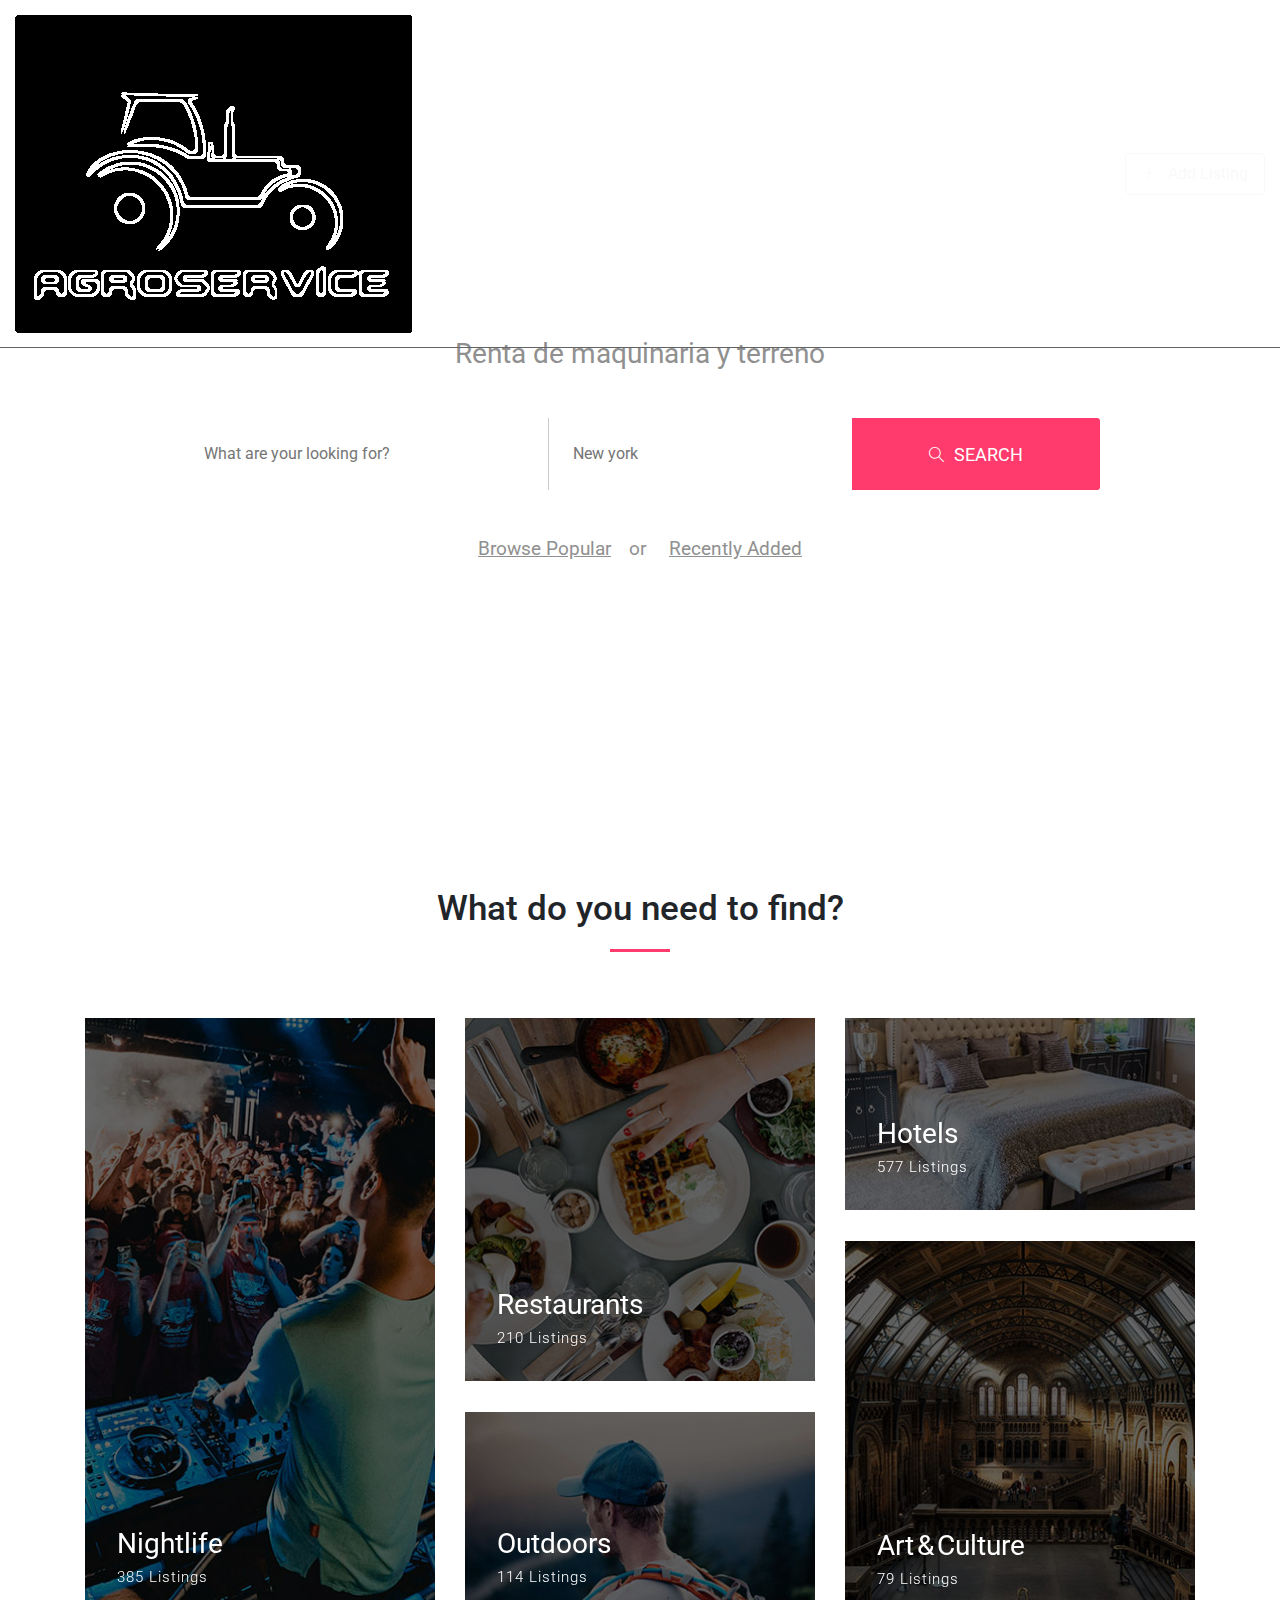
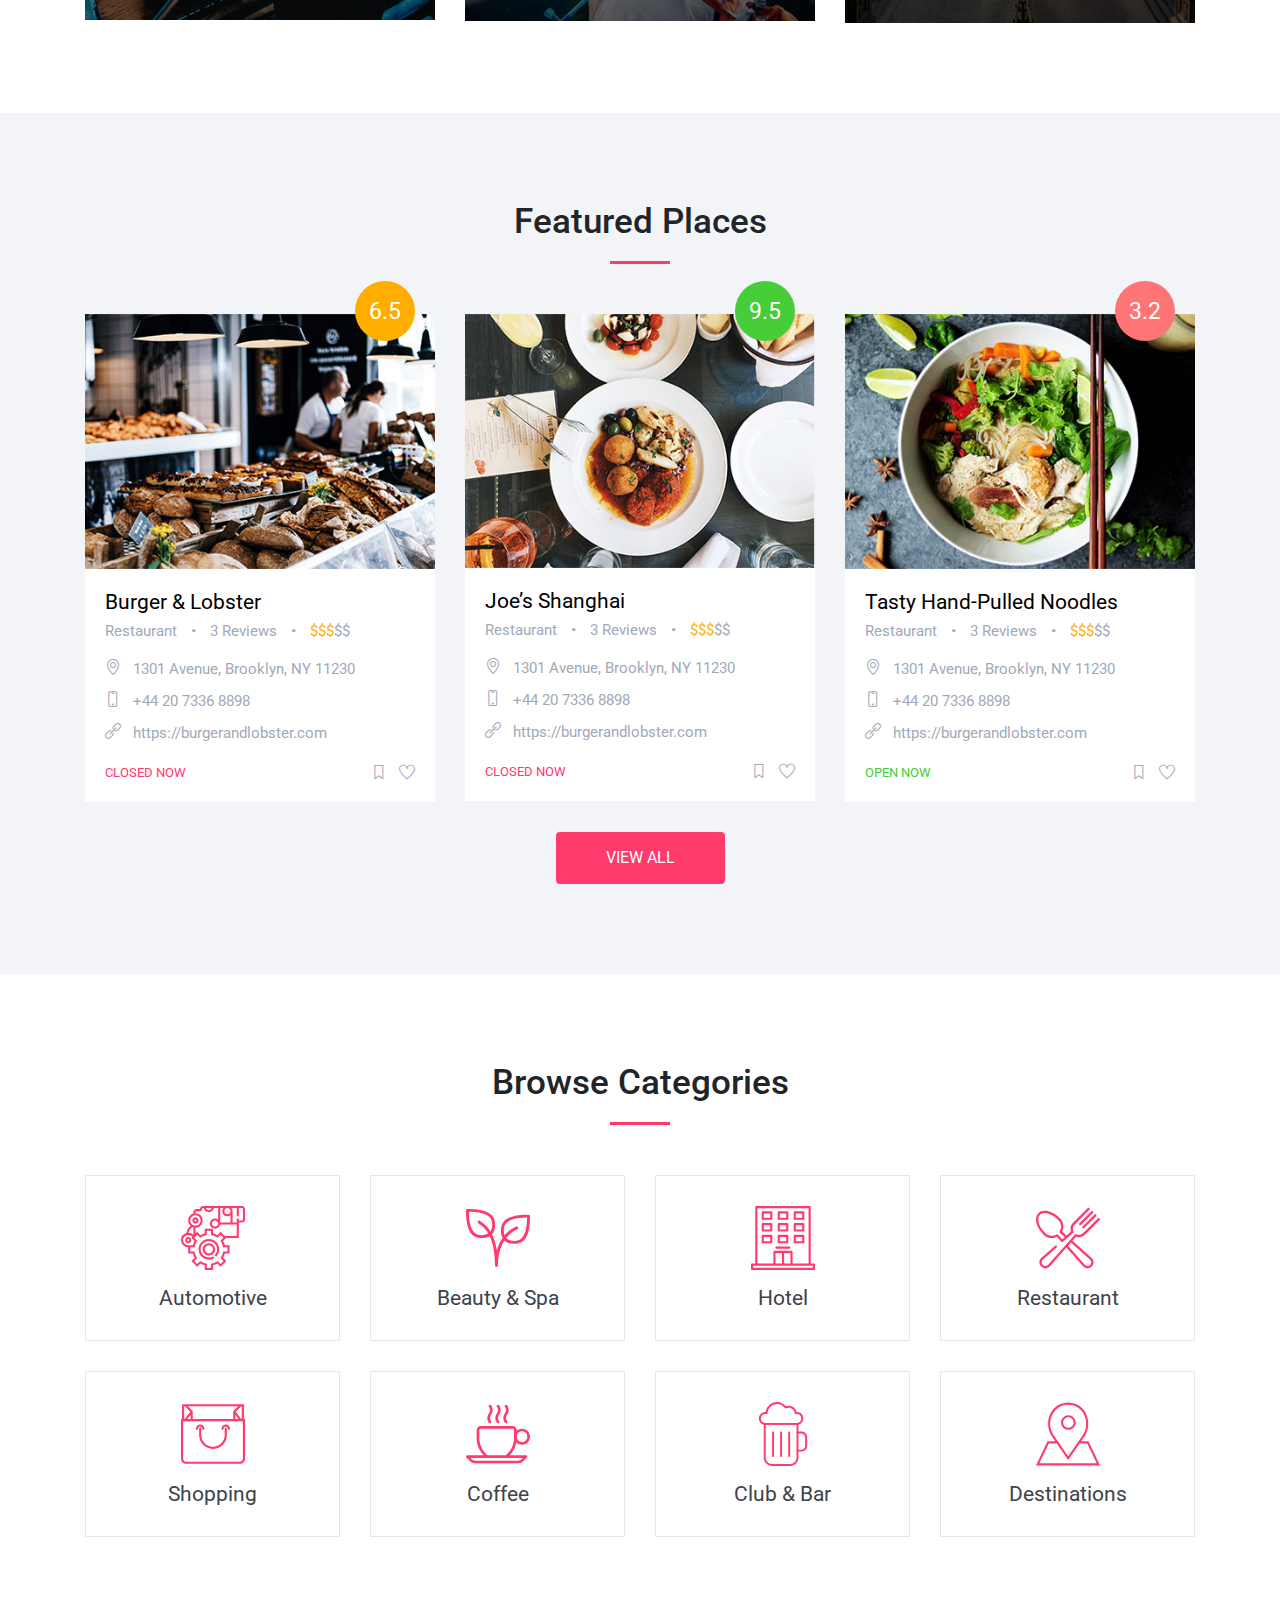
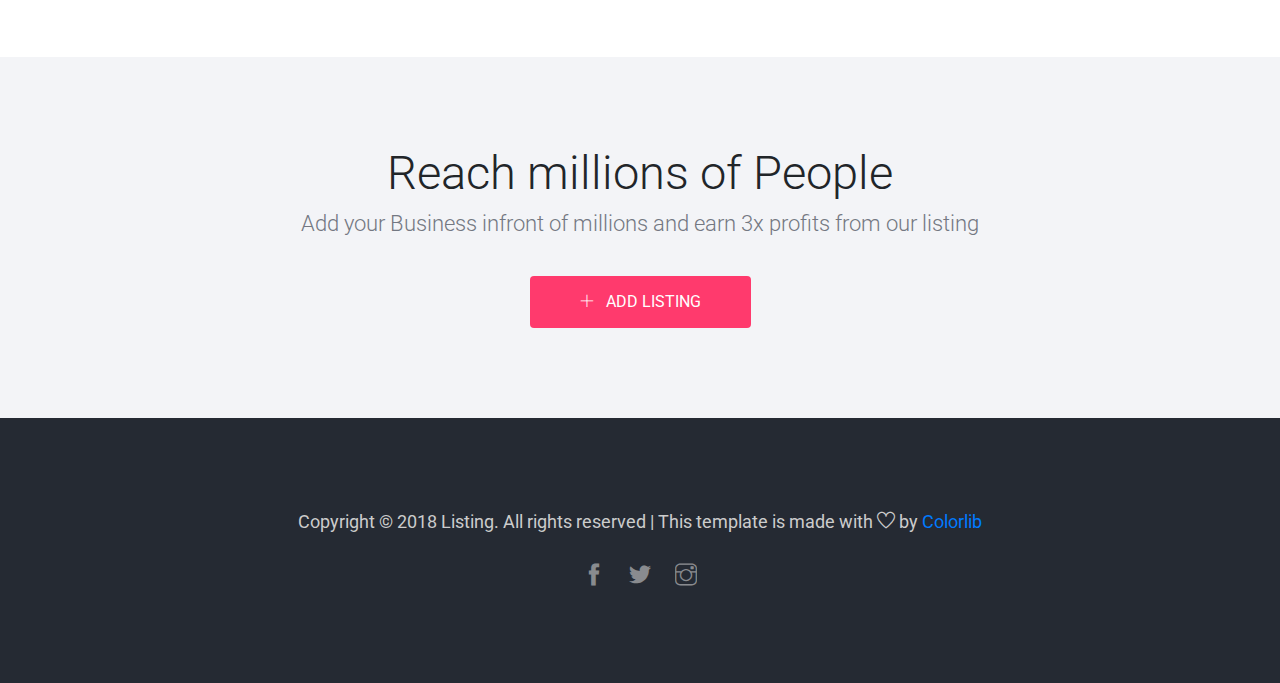
==== index.html @ 6988ac77 "add new index" ====
<!DOCTYPE html>
<html lang="es">

<head>
    <!-- Required meta tags -->
    <meta charset="utf-8">
    <meta http-equiv="X-UA-Compatible" content="IE=edge">
    <meta name="viewport" content="width=device-width, initial-scale=1, shrink-to-fit=no">
    <meta name="author" content="Colorlib">
    <meta name="description" content="#">
    <meta name="keywords" content="#">
    <!-- Page Title -->
    <title>Listing &amp; Directory Website Template</title>
    <!-- Bootstrap CSS -->
    <link rel="stylesheet" href="css/bootstrap.min.css">
    <!-- Google Fonts -->
    <link href="https://fonts.googleapis.com/css?family=Roboto:300,400,400i,500,700,900" rel="stylesheet">
    <!-- Simple line Icon -->
    <link rel="stylesheet" href="css/simple-line-icons.css">
    <!-- Themify Icon -->
    <link rel="stylesheet" href="css/themify-icons.css">
    <!-- Hover Effects -->
    <link rel="stylesheet" href="css/set1.css">
    <!-- Main CSS -->
    <link rel="stylesheet" href="css/style.css">
</head>

<body>
    <!--============================= HEADER =============================-->
    <div class="nav-menu">
        <div class="bg transition">
            <div class="container-fluid fixed">
                <div class="row">
                    <div class="col-md-12">
                        <nav class="navbar navbar-expand-lg navbar-light">
                            <a class="navbar-brand" href="index.html"> <img src="./images/Logo.png" alt="AgroService"> </a>
                            <button class="navbar-toggler" type="button" data-toggle="collapse" data-target="#navbarNavDropdown" aria-controls="navbarNavDropdown" aria-expanded="false" aria-label="Toggle navigation">
                <span class="icon-menu"></span>
              </button>
                            <div class="collapse navbar-collapse justify-content-end" id="navbarNavDropdown">
                                <ul class="navbar-nav">
                                    <li class="nav-item dropdown">
                                        <a class="nav-link" href="#" id="navbarDropdownMenuLink" data-toggle="dropdown" aria-haspopup="true" aria-expanded="false">
                     Explore
                     <span class="icon-arrow-down"></span>
                   </a>
                                        <div class="dropdown-menu" aria-labelledby="navbarDropdownMenuLink">
                                            <a class="dropdown-item" href="#">Action</a>
                                            <a class="dropdown-item" href="#">Another action</a>
                                            <a class="dropdown-item" href="#">Something else here</a>
                                        </div>
                                    </li>
                                    <li class="nav-item dropdown">
                                        <a class="nav-link" href="#" id="navbarDropdownMenuLink1" data-toggle="dropdown" aria-haspopup="true" aria-expanded="false">
                    Listing
                    <span class="icon-arrow-down"></span>
                  </a>
                                        <div class="dropdown-menu" aria-labelledby="navbarDropdownMenuLink">
                                            <a class="dropdown-item" href="#">Action</a>
                                            <a class="dropdown-item" href="#">Another action</a>
                                            <a class="dropdown-item" href="#">Something else here</a>
                                        </div>
                                    </li>
                                    <li class="nav-item dropdown">
                                        <a class="nav-link" href="#" id="navbarDropdownMenuLink2" data-toggle="dropdown" aria-haspopup="true" aria-expanded="false">
                    Pages
                    <span class="icon-arrow-down"></span>
                  </a>
                                        <div class="dropdown-menu" aria-labelledby="navbarDropdownMenuLink">
                                            <a class="dropdown-item" href="#">Action</a>
                                            <a class="dropdown-item" href="#">Another action</a>
                                            <a class="dropdown-item" href="#">Something else here</a>
                                        </div>
                                    </li>
                                    <li class="nav-item active">
                                        <a class="nav-link" href="#">About</a>
                                    </li>
                                    <li class="nav-item">
                                        <a class="nav-link" href="#">Blog</a>
                                    </li>
                                    <li><a href="#" class="btn btn-outline-light top-btn"><span class="ti-plus"></span> Add Listing</a></li>
                                </ul>
                            </div>
                        </nav>
                    </div>
                </div>
            </div>
        </div>
    </div>
    <!-- SLIDER -->
    <section class="slider d-flex align-items-center">
        <!-- <img src="images/slider.jpg" class="img-fluid" alt="#"> -->
        <div class="container">
            <div class="row d-flex justify-content-center">
                <div class="col-md-12">
                    <div class="slider-title_box">
                        <div class="row">
                            <div class="col-md-12">
                                <div class="slider-content_wrap">
                                    <h1>¿Que necesitas?</h1>
                                    <h5>Renta de maquinaria y terreno</h5>
                                </div>
                            </div>
                        </div>
                        <div class="row d-flex justify-content-center">
                            <div class="col-md-10">
                                <form class="form-wrap mt-4">
                                    <div class="btn-group" role="group" aria-label="Basic example">
                                        <input type="text" placeholder="What are your looking for?" class="btn-group1">
                                        <input type="text" placeholder="New york" class="btn-group2">
                                        <button type="submit" class="btn-form"><span class="icon-magnifier search-icon"></span>SEARCH<i class="pe-7s-angle-right"></i></button>
                                    </div>
                                </form>
                                <div class="slider-link">
                                    <a href="#">Browse Popular</a><span>or</span> <a href="#">Recently Added</a>
                                </div>
                            </div>
                        </div>
                    </div>
                </div>
            </div>
        </div>
    </section>
    <!--// SLIDER -->
    <!--//END HEADER -->
    <!--============================= FIND PLACES =============================-->
    <section class="main-block">
        <div class="container">
            <div class="row justify-content-center">
                <div class="col-md-5">
                    <div class="styled-heading">
                        <h3>What do you need to find?</h3>
                    </div>
                </div>
            </div>
            <div class="row">
                <div class="col-md-4">
                    <div class="find-place-img_wrap">
                        <div class="grid">
                            <figure class="effect-ruby">
                                <img src="images/find-place1.jpg" class="img-fluid" alt="img13" />
                                <figcaption>
                                    <h5>Nightlife </h5>
                                    <p>385 Listings</p>
                                </figcaption>
                            </figure>
                        </div>
                    </div>
                </div>
                <div class="col-md-4">
                    <div class="row find-img-align">
                        <div class="col-md-12">
                            <div class="find-place-img_wrap">
                                <div class="grid">
                                    <figure class="effect-ruby">
                                        <img src="images/find-place2.jpg" class="img-fluid" alt="img13" />
                                        <figcaption>
                                            <h5>Restaurants</h5>
                                            <p>210 Listings</p>
                                        </figcaption>
                                    </figure>
                                </div>
                            </div>
                        </div>
                    </div>
                    <div class="row">
                        <div class="col-md-12">
                            <div class="find-place-img_wrap">
                                <div class="grid">
                                    <figure class="effect-ruby">
                                        <img src="images/find-place3.jpg" class="img-fluid" alt="img13" />
                                        <figcaption>
                                            <h5>Outdoors </h5>
                                            <p>114 Listings</p>
                                        </figcaption>
                                    </figure>
                                </div>
                            </div>
                        </div>
                    </div>
                </div>
                <div class="col-md-4">
                    <div class="row find-img-align">
                        <div class="col-md-12">
                            <div class="find-place-img_wrap">
                                <div class="grid">
                                    <figure class="effect-ruby">
                                        <img src="images/find-place4.jpg" class="img-fluid" alt="img13" />
                                        <figcaption>
                                            <h5>Hotels </h5>
                                            <p>577 Listings</p>
                                        </figcaption>
                                    </figure>
                                </div>
                            </div>
                        </div>
                    </div>
                    <div class="row">
                        <div class="col-md-12">
                            <div class="find-place-img_wrap">
                                <div class="grid">
                                    <figure class="effect-ruby">
                                        <img src="images/find-place5.jpg" class="img-fluid" alt="img13" />
                                        <figcaption>
                                            <h5>Art & Culture </h5>
                                            <p>79 Listings</p>
                                        </figcaption>
                                    </figure>
                                </div>
                            </div>
                        </div>
                    </div>
                </div>
            </div>
        </div>
    </section>
    <!--//END FIND PLACES -->
    <!--============================= FEATURED PLACES =============================-->
    <section class="main-block light-bg">
        <div class="container">
            <div class="row justify-content-center">
                <div class="col-md-5">
                    <div class="styled-heading">
                        <h3>Featured Places</h3>
                    </div>
                </div>
            </div>
            <div class="row">
                <div class="col-md-4 featured-responsive">
                    <div class="featured-place-wrap">
                        <a href="detail.html">
                            <img src="images/featured1.jpg" class="img-fluid" alt="#">
                            <span class="featured-rating-orange">6.5</span>
                            <div class="featured-title-box">
                                <h6>Burger & Lobster</h6>
                                <p>Restaurant </p> <span>• </span>
                                <p>3 Reviews</p> <span> • </span>
                                <p><span>$$$</span>$$</p>
                                <ul>
                                    <li><span class="icon-location-pin"></span>
                                        <p>1301 Avenue, Brooklyn, NY 11230</p>
                                    </li>
                                    <li><span class="icon-screen-smartphone"></span>
                                        <p>+44 20 7336 8898</p>
                                    </li>
                                    <li><span class="icon-link"></span>
                                        <p>https://burgerandlobster.com</p>
                                    </li>

                                </ul>
                                <div class="bottom-icons">
                                    <div class="closed-now">CLOSED NOW</div>
                                    <span class="ti-heart"></span>
                                    <span class="ti-bookmark"></span>
                                </div>
                            </div>
                        </a>
                    </div>
                </div>
                <div class="col-md-4 featured-responsive">
                    <div class="featured-place-wrap">
                        <a href="detail.html">
                            <img src="images/featured2.jpg" class="img-fluid" alt="#">
                            <span class="featured-rating-green">9.5</span>
                            <div class="featured-title-box">
                                <h6>Joe’s Shanghai</h6>
                                <p>Restaurant </p> <span>• </span>
                                <p>3 Reviews</p> <span> • </span>
                                <p><span>$$$</span>$$</p>
                                <ul>
                                    <li><span class="icon-location-pin"></span>
                                        <p>1301 Avenue, Brooklyn, NY 11230</p>
                                    </li>
                                    <li><span class="icon-screen-smartphone"></span>
                                        <p>+44 20 7336 8898</p>
                                    </li>
                                    <li><span class="icon-link"></span>
                                        <p>https://burgerandlobster.com</p>
                                    </li>

                                </ul>
                                <div class="bottom-icons">
                                    <div class="closed-now">CLOSED NOW</div>
                                    <span class="ti-heart"></span>
                                    <span class="ti-bookmark"></span>
                                </div>
                            </div>
                        </a>
                    </div>
                </div>
                <div class="col-md-4 featured-responsive">
                    <div class="featured-place-wrap">
                        <a href="detail.html">
                            <img src="images/featured3.jpg" class="img-fluid" alt="#">
                            <span class="featured-rating">3.2</span>
                            <div class="featured-title-box">
                                <h6>Tasty Hand-Pulled Noodles</h6>
                                <p>Restaurant </p> <span>• </span>
                                <p>3 Reviews</p> <span> • </span>
                                <p><span>$$$</span>$$</p>
                                <ul>
                                    <li><span class="icon-location-pin"></span>
                                        <p>1301 Avenue, Brooklyn, NY 11230</p>
                                    </li>
                                    <li><span class="icon-screen-smartphone"></span>
                                        <p>+44 20 7336 8898</p>
                                    </li>
                                    <li><span class="icon-link"></span>
                                        <p>https://burgerandlobster.com</p>
                                    </li>

                                </ul>
                                <div class="bottom-icons">
                                    <div class="open-now">OPEN NOW</div>
                                    <span class="ti-heart"></span>
                                    <span class="ti-bookmark"></span>
                                </div>
                            </div>
                        </a>
                    </div>
                </div>
            </div>
            <div class="row justify-content-center">
                <div class="col-md-4">
                    <div class="featured-btn-wrap">
                        <a href="#" class="btn btn-danger">VIEW ALL</a>
                    </div>
                </div>
            </div>
        </div>
    </section>
    <!--//END FEATURED PLACES -->
    <!--============================= CATEGORIES =============================-->
    <section class="main-block">
        <div class="container">
            <div class="row justify-content-center">
                <div class="col-md-5">
                    <div class="styled-heading">
                        <h3>Browse Categories</h3>
                    </div>
                </div>
            </div>
            <div class="row">
                <div class="col-md-3 category-responsive">
                    <a href="#" class="category-wrap">
                        <div class="category-block">
                            <svg class="category-img" xmlns="http://www.w3.org/2000/svg" xmlns:xlink="http://www.w3.org/1999/xlink" version="1.1" id="Capa_1" x="0px" y="0px" viewBox="0 0 496 496" style="enable-background:new 0 0 496 496;" xml:space="preserve" width="512px" height="512px"><g><g>
              <g>
                <g>
                  <path d="M472,0h-24H288H171.528c-10.344,0-19.496,6.592-22.776,16.408L146.232,24H120c-13.232,0-24,10.768-24,24v10.36     C72.904,65.264,56,86.688,56,112c0,16.712,7.4,31.696,19.048,41.968c-17.896,13.608-30.144,33.72-33.752,56.064     C17.544,216.504,0,238.216,0,264c0,30.872,25.128,56,56,56v48h36.04c2.976,11.56,7.568,22.616,13.712,32.984l-25.512,25.52     l45.256,45.256l25.52-25.512c10.368,6.144,21.424,10.736,32.984,13.712V496h64v-36.04c11.56-2.976,22.616-7.568,32.984-13.712     l25.52,25.512l45.256-45.256l-25.512-25.52c6.144-10.368,10.736-21.424,13.712-32.984H376v-64h-36.04     c-2.976-11.56-7.568-22.616-13.712-32.984L349.256,248H448V144v-16h24c13.232,0,24-10.768,24-24V24C496,10.768,485.232,0,472,0z      M360,16c13.232,0,24,10.768,24,24s-10.768,24-24,24s-24-10.768-24-24S346.768,16,360,16z M304,16h24.208     C323.128,22.704,320,30.96,320,40c0,22.056,17.944,40,40,40c9.04,0,17.296-3.128,24-8.208V128h-80V16z M238.528,16     c-3.312,9.288-12.112,16-22.528,16s-19.216-6.712-22.528-16H238.528z M72,112c0-22.056,17.944-40,40-40c22.056,0,40,17.944,40,40     c0,22.056-17.944,40-40,40c-8.2,0-15.832-2.496-22.184-6.752l-0.216-0.44c-0.08,0.04-0.144,0.088-0.224,0.128     C78.904,137.712,72,125.656,72,112z M89.488,163.24c2.104,0.928,4.28,1.736,6.512,2.408v59.248     c-10.008-10.2-23.68-16.296-38.2-16.768C62,189.68,73.48,173.432,89.488,163.24z M56,304c-22.056,0-40-17.944-40-40     c0-22.056,17.944-40,40-40c12.072,0,23.424,5.56,30.96,14.768l-6.728,6.728l25.512,25.52C99.6,281.384,95.008,292.44,92.032,304     H64H56z M328,246.632l-22.192,22.192l3.608,5.448c8,12.088,13.504,25.312,16.336,39.32l1.304,6.408H360v32h-32.944l-1.304,6.408     c-2.832,14.008-8.336,27.232-16.336,39.32l-3.608,5.448l23.336,23.336l-22.632,22.632l-23.336-23.336l-5.448,3.608     c-12.088,8-25.312,13.504-39.32,16.336L232,447.056V480h-32v-32.944l-6.408-1.304c-14.008-2.832-27.232-8.336-39.32-16.336     l-5.448-3.608l-23.336,23.336l-22.632-22.632l23.336-23.336l-3.608-5.448c-8-12.088-13.504-25.312-16.336-39.32L104.944,352H72     v-32h32.944l1.304-6.408c2.832-14.008,8.336-27.232,16.336-39.32l3.608-5.448l-23.336-23.336l22.632-22.632l23.336,23.336     l5.448-3.608c12.088-8,25.312-13.504,39.32-16.336l6.408-1.304V192h32v32.944l6.408,1.304     c14.008,2.832,27.232,8.336,39.32,16.336l5.448,3.608l23.336-23.336L328,244.352V246.632z M432,232h-93.728l-31.768-31.768     l-25.52,25.512C270.616,219.6,259.56,215.008,248,212.032V176h-64v36.04c-11.56,2.976-22.616,7.568-32.984,13.712l-25.52-25.512     L112,213.728V168c30.872,0,56-25.128,56-56s-25.128-56-56-56v-8c0-4.416,3.584-8,8-8h37.768l6.168-18.528     c1.096-3.28,4.152-5.472,7.592-5.472h5.28c3.72,18.232,19.88,32,39.192,32s35.472-13.768,39.192-32H288v88.208     C281.296,99.128,273.04,96,264,96c-22.056,0-40,17.944-40,40c0,22.056,17.944,40,40,40c19.312,0,35.472-13.768,39.192-32H432V232     z M288,136c0,13.232-10.768,24-24,24s-24-10.768-24-24s10.768-24,24-24S288,122.768,288,136z M480,104c0,4.416-3.584,8-8,8h-24     V96h-16v16v16h-32V40c0-9.04-3.128-17.296-8.208-24H432v64h16V16h24c4.416,0,8,3.584,8,8V104z" data-original="#000000" class="active-path" data-old_color="#ff3a6d" fill="#ff3a6d"/>
                  <path d="M56,240c-13.232,0-24,10.768-24,24s10.768,24,24,24s24-10.768,24-24S69.232,240,56,240z M56,272c-4.416,0-8-3.584-8-8     c0-4.416,3.584-8,8-8s8,3.584,8,8C64,268.416,60.416,272,56,272z" data-original="#000000" class="active-path" data-old_color="#ff3a6d" fill="#ff3a6d"/>
                  <path d="M112,136c13.232,0,24-10.768,24-24s-10.768-24-24-24s-24,10.768-24,24S98.768,136,112,136z M112,104c4.416,0,8,3.584,8,8     s-3.584,8-8,8s-8-3.584-8-8S107.584,104,112,104z" data-original="#000000" class="active-path" data-old_color="#ff3a6d" fill="#ff3a6d"/>
                  <path d="M216,256c-44.112,0-80,35.888-80,80s35.888,80,80,80c15.168,0,29.944-4.272,42.728-12.36l-8.56-13.512     C239.952,396.584,228.144,400,216,400c-35.288,0-64-28.712-64-64c0-35.288,28.712-64,64-64c35.288,0,64,28.712,64,64     c0,17.008-6.6,33.016-18.584,45.096l11.36,11.264C287.752,377.272,296,357.256,296,336C296,291.888,260.112,256,216,256z" data-original="#000000" class="active-path" data-old_color="#ff3a6d" fill="#ff3a6d"/>
                  <path d="M216,288c-26.472,0-48,21.528-48,48s21.528,48,48,48s48-21.528,48-48S242.472,288,216,288z M216,368     c-17.648,0-32-14.352-32-32s14.352-32,32-32s32,14.352,32,32S233.648,368,216,368z" data-original="#000000" class="active-path" data-old_color="#ff3a6d" fill="#ff3a6d"/>
                </g>
              </g>
            </g></g> </svg>
                            <h6>Automotive</h6>
                        </div>
                    </a>
                </div>
                <div class="col-md-3 category-responsive">
                    <a href="#" class="category-wrap">
                        <div class="category-block">
                            <svg class="category-img" xmlns="http://www.w3.org/2000/svg" xmlns:xlink="http://www.w3.org/1999/xlink" version="1.1" id="Layer_1" x="0px" y="0px" viewBox="0 0 469.824 469.824" style="enable-background:new 0 0 469.824 469.824;" xml:space="preserve" width="512px"
                                height="512px"><g><g>
              <g>
                <path d="M188.885,67.36C147.84,26.336,67.52,21.579,10.667,21.579C4.779,21.579,0,26.357,0,32.245    c0,56.853,4.736,137.173,45.781,178.219c17.323,17.323,43.883,25.067,70.208,25.067c28.608,0,56.96-9.152,72.896-25.088    C219.456,179.872,225.067,103.52,188.885,67.36z M173.803,195.381c-22.827,22.805-86.208,26.709-112.917,0    C27.755,162.251,22.016,94.944,21.397,42.976c51.968,0.619,119.275,6.357,152.405,39.488    C200.512,109.173,196.608,172.576,173.803,195.381z" data-original="#000000" class="active-path" data-old_color="#ff3a6d" fill="#ff3a6d"/>
              </g>
            </g><g>
              <g>
                <path d="M459.157,63.776c-56.853,0-137.173,4.736-178.219,45.781c-36.181,36.16-30.571,112.512,0,143.083    c15.936,15.915,44.267,25.067,72.875,25.067c26.325,0,52.864-7.723,70.229-25.045c41.024-41.045,45.781-121.365,45.781-178.219    C469.824,68.555,465.045,63.776,459.157,63.776z M408.917,237.557c-26.709,26.709-90.112,22.805-112.917,0    c-22.805-22.805-26.709-86.208,0-112.917c33.131-33.131,100.437-38.869,152.405-39.488    C447.787,137.141,442.048,204.448,408.917,237.557z" data-original="#000000" class="active-path" data-old_color="#ff3a6d" fill="#ff3a6d"/>
              </g>
            </g><g>
              <g>
                <path d="M382.123,156.107c-2.517-5.355-9.728-7.189-15.04-4.715c-81.813,38.464-122.005,105.536-140.267,174.485    c-22.592-146.603-87.936-191.296-115.648-210.261c-3.456-2.368-6.144-4.096-7.637-5.568c-4.16-4.16-10.923-4.16-15.083,0    c-4.16,4.16-4.16,10.923,0,15.083c2.112,2.091,5.76,4.715,10.688,8.085c31.232,21.355,114.197,78.123,114.197,304.363    c0,5.888,4.779,10.667,10.667,10.667s10.667-4.779,10.667-10.645c0-91.413,24.555-211.925,141.504-266.88    c0-0.021,1.728-0.832,1.728-0.832C383.211,167.371,384.64,161.44,382.123,156.107z" data-original="#000000" class="active-path" data-old_color="#ff3a6d" fill="#ff3a6d"/>
              </g>
            </g></g> </svg>
                            <h6>Beauty & Spa</h6>
                        </div>
                    </a>
                </div>
                <div class="col-md-3 category-responsive">
                    <a href="#" class="category-wrap">
                        <div class="category-block">
                            <svg class="category-img" xmlns="http://www.w3.org/2000/svg" xmlns:xlink="http://www.w3.org/1999/xlink" version="1.1" id="Layer_2" x="0px" y="0px" viewBox="0 0 503.607 503.607" style="enable-background:new 0 0 503.607 503.607;" xml:space="preserve" width="512px"
                                height="512px"><g><g transform="translate(1 1)">
              <g>
                <g>
                  <path d="M494.213,452.246h-25.18V7.393c0-5.036-3.357-8.393-8.393-8.393H40.967c-5.036,0-8.393,3.357-8.393,8.393v444.852H7.393     c-5.036,0-8.393,3.357-8.393,8.393v33.574c0,5.036,3.357,8.393,8.393,8.393h486.82c5.036,0,8.393-3.357,8.393-8.393v-33.574     C502.607,455.603,499.249,452.246,494.213,452.246z M49.361,15.787h402.885v436.459H326.344v-92.328     c0-5.036-3.357-8.393-8.393-8.393h-67.148h-67.148c-5.036,0-8.393,3.357-8.393,8.393v92.328H49.361V15.787z M192.049,452.246     v-83.934h50.361v83.934H192.049z M259.197,368.311h50.361v83.934h-50.361V368.311z M485.82,485.82H15.787v-16.787h25.18h142.689     h67.148h67.148h142.689h25.18V485.82z" data-original="#000000" class="active-path" data-old_color="#ff3a6d" fill="#ff3a6d"/>
                  <path d="M158.475,40.967H91.328c-5.036,0-8.393,3.357-8.393,8.393v50.361c0,5.036,3.357,8.393,8.393,8.393h67.148     c5.036,0,8.393-3.357,8.393-8.393V49.361C166.869,44.325,163.511,40.967,158.475,40.967z M150.082,91.328H99.721V57.754h50.361     V91.328z" data-original="#000000" class="active-path" data-old_color="#ff3a6d" fill="#ff3a6d"/>
                  <path d="M158.475,133.295H91.328c-5.036,0-8.393,3.357-8.393,8.393v50.361c0,5.036,3.357,8.393,8.393,8.393h67.148     c5.036,0,8.393-3.357,8.393-8.393v-50.361C166.869,136.652,163.511,133.295,158.475,133.295z M150.082,183.656H99.721v-33.574     h50.361V183.656z" data-original="#000000" class="active-path" data-old_color="#ff3a6d" fill="#ff3a6d"/>
                  <path d="M217.229,200.443h67.148c5.036,0,8.393-3.357,8.393-8.393v-50.361c0-5.036-3.357-8.393-8.393-8.393h-67.148     c-5.036,0-8.393,3.357-8.393,8.393v50.361C208.836,197.085,212.193,200.443,217.229,200.443z M225.623,150.082h50.361v33.574     h-50.361V150.082z" data-original="#000000" class="active-path" data-old_color="#ff3a6d" fill="#ff3a6d"/>
                  <path d="M343.131,200.443h67.148c5.036,0,8.393-3.357,8.393-8.393v-50.361c0-5.036-3.357-8.393-8.393-8.393h-67.148     c-5.036,0-8.393,3.357-8.393,8.393v50.361C334.738,197.085,338.095,200.443,343.131,200.443z M351.525,150.082h50.361v33.574     h-50.361V150.082z" data-original="#000000" class="active-path" data-old_color="#ff3a6d" fill="#ff3a6d"/>
                  <path d="M217.229,292.771h67.148c5.036,0,8.393-3.357,8.393-8.393v-50.361c0-5.036-3.357-8.393-8.393-8.393h-67.148     c-5.036,0-8.393,3.357-8.393,8.393v50.361C208.836,289.413,212.193,292.771,217.229,292.771z M225.623,242.41h50.361v33.574     h-50.361V242.41z" data-original="#000000" class="active-path" data-old_color="#ff3a6d" fill="#ff3a6d"/>
                  <path d="M343.131,292.771h67.148c5.036,0,8.393-3.357,8.393-8.393v-50.361c0-5.036-3.357-8.393-8.393-8.393h-67.148     c-5.036,0-8.393,3.357-8.393,8.393v50.361C334.738,289.413,338.095,292.771,343.131,292.771z M351.525,242.41h50.361v33.574     h-50.361V242.41z" data-original="#000000" class="active-path" data-old_color="#ff3a6d" fill="#ff3a6d"/>
                  <path d="M158.475,225.623H91.328c-5.036,0-8.393,3.357-8.393,8.393v50.361c0,5.036,3.357,8.393,8.393,8.393h67.148     c5.036,0,8.393-3.357,8.393-8.393v-50.361C166.869,228.98,163.511,225.623,158.475,225.623z M150.082,275.984H99.721V242.41     h50.361V275.984z" data-original="#000000" class="active-path" data-old_color="#ff3a6d" fill="#ff3a6d"/>
                  <path d="M217.229,108.115h67.148c5.036,0,8.393-3.357,8.393-8.393V49.361c0-5.036-3.357-8.393-8.393-8.393h-67.148     c-5.036,0-8.393,3.357-8.393,8.393v50.361C208.836,104.757,212.193,108.115,217.229,108.115z M225.623,57.754h50.361v33.574     h-50.361V57.754z" data-original="#000000" class="active-path" data-old_color="#ff3a6d" fill="#ff3a6d"/>
                  <path d="M343.131,108.115h67.148c5.036,0,8.393-3.357,8.393-8.393V49.361c0-5.036-3.357-8.393-8.393-8.393h-67.148     c-5.036,0-8.393,3.357-8.393,8.393v50.361C334.738,104.757,338.095,108.115,343.131,108.115z M351.525,57.754h50.361v33.574     h-50.361V57.754z" data-original="#000000" class="active-path" data-old_color="#ff3a6d" fill="#ff3a6d"/>
                  <path d="M200.443,334.738h100.721c5.036,0,8.393-3.357,8.393-8.393c0-5.036-3.357-8.393-8.393-8.393H200.443     c-5.036,0-8.393,3.357-8.393,8.393C192.049,331.38,195.407,334.738,200.443,334.738z" data-original="#000000" class="active-path" data-old_color="#ff3a6d" fill="#ff3a6d"/>
                </g>
              </g>
            </g></g> </svg>
                            <h6>Hotel</h6>
                        </div>
                    </a>
                </div>
                <div class="col-md-3 category-responsive">
                    <a href="#" class="category-wrap">
                        <div class="category-block">
                            <svg class="category-img" xmlns="http://www.w3.org/2000/svg" xmlns:xlink="http://www.w3.org/1999/xlink" version="1.1" id="Layer_3" x="0px" y="0px" viewBox="0 0 512 512" style="enable-background:new 0 0 512 512;" xml:space="preserve" width="512px" height="512px"><g><g>
              <g>
                <path d="M454.976,43.056c-3.591-3.588-9.411-3.591-13.003,0l-95.329,95.326c-3.592,3.591-3.592,9.411-0.001,13.003    c1.796,1.795,4.148,2.692,6.502,2.692c2.352,0,4.706-0.897,6.502-2.692l95.329-95.326    C458.566,52.467,458.566,46.646,454.976,43.056z" data-original="#000000" class="active-path" data-old_color="#ff3a6d" fill="#ff3a6d"/>
              </g>
            </g><g>
              <g>
                <path d="M480.9,68.571c-3.592-3.589-9.412-3.589-13.003,0l-95.328,95.328c-3.59,3.592-3.59,9.412-0.001,13.003    c1.796,1.795,4.15,2.692,6.502,2.692c2.352,0,4.706-0.897,6.502-2.692L480.9,81.573C484.491,77.982,484.491,72.161,480.9,68.571z" data-original="#000000" class="active-path" data-old_color="#ff3a6d" fill="#ff3a6d"/>
              </g>
            </g><g>
              <g>
                <path d="M390.969,229.548L509.307,111.21c3.591-3.592,3.591-9.412,0-13.003c-3.592-3.588-9.412-3.591-13.003,0L377.968,216.545    c-14.579,14.578-36.871,18.403-55.47,9.521c-3.7-1.766-8.118-0.873-10.839,2.193l-40.209,45.303    c-0.016,0.017-0.034,0.032-0.05,0.05c-0.016,0.018-0.028,0.037-0.044,0.055L97.567,469.464c-0.044,0.05-0.088,0.101-0.131,0.152    c-0.573,0.673-1.114,1.264-1.662,1.813c-11.475,11.474-30.145,11.473-41.615,0c-5.558-5.557-8.619-12.948-8.619-20.808    s3.061-15.25,8.629-20.818c0.534-0.537,1.124-1.076,1.803-1.654c0.052-0.043,0.102-0.087,0.152-0.131l108.648-96.434    c3.798-3.371,4.143-9.182,0.773-12.979c-3.371-3.799-9.183-4.146-12.979-0.773L43.99,414.202    c-1.038,0.885-1.967,1.742-2.833,2.609c-9.031,9.031-14.005,21.038-14.005,33.81c0,12.771,4.973,24.779,14.004,33.81    c9.323,9.321,21.566,13.982,33.812,13.981c12.241,0,24.487-4.659,33.803-13.976c0.883-0.881,1.738-1.811,2.616-2.839    l132.432-149.206l132.434,149.208c0.877,1.029,1.732,1.959,2.609,2.834c9.321,9.321,21.565,13.981,33.809,13.981    c12.245,0,24.49-4.661,33.812-13.982c18.64-18.643,18.64-48.975,0.005-67.613c-0.88-0.883-1.811-1.738-2.838-2.615    l-152.391-135.26l29.815-33.592C345.231,253.911,372.565,247.949,390.969,229.548z M431.514,428.019    c0.05,0.044,0.101,0.088,0.152,0.131c0.673,0.573,1.264,1.114,1.813,1.662c11.473,11.474,11.473,30.143,0.001,41.615    c-11.475,11.473-30.144,11.473-41.622-0.005c-0.543-0.543-1.086-1.135-1.659-1.808c-0.043-0.051-0.087-0.102-0.131-0.152    L256.111,318.54l22.939-25.845L431.514,428.019z" data-original="#000000" class="active-path" data-old_color="#ff3a6d" fill="#ff3a6d"/>
              </g>
            </g><g>
              <g>
                <path d="M427.379,16.278c-3.592-3.589-9.412-3.589-13.003,0L296.04,134.617c-18.406,18.404-24.366,45.735-15.807,69.897    l-36.415,32.322l-34.998-31.064c18.099-35.612,11.492-78.851-17.222-107.566c-28.518-28.518-61.55-48.587-93.011-56.508    c-32.843-8.267-61.001-2.748-79.295,15.545s-23.814,46.455-15.545,79.296c7.922,31.459,27.99,64.491,56.51,93.008    c28.714,28.716,71.952,35.323,107.566,17.223c0,0,34.225,38.558,34.659,39.048c1.817,2.047,4.342,3.09,6.88,3.09    c2.171,0,4.349-0.764,6.1-2.318l81.866-72.664c3.065-2.721,3.958-7.141,2.193-10.839c-8.884-18.601-5.058-40.891,9.521-55.468    L427.379,29.281C430.97,25.689,430.97,19.869,427.379,16.278z M210.131,266.737l-33.468-37.706    c-2.964-3.339-7.902-4.069-11.702-1.722c-29.478,18.177-67.188,13.754-91.704-10.763c-26.204-26.203-44.557-56.21-51.68-84.497    c-6.625-26.317-2.819-48.267,10.718-61.803C45.83,56.708,67.78,52.904,94.096,59.53c28.287,7.122,58.296,25.474,84.498,51.678    c24.516,24.515,28.94,62.225,10.762,91.703c-2.344,3.801-1.617,8.737,1.722,11.702l38.888,34.516L210.131,266.737z" data-original="#000000" class="active-path" data-old_color="#ff3a6d" fill="#ff3a6d"/>
              </g>
            </g></g> </svg>
                            <h6>Restaurant</h6>
                        </div>
                    </a>
                </div>
            </div>

            <div class="row">
                <div class="col-md-3 category-responsive">
                    <a href="#" class="category-wrap">
                        <div class="category-block">
                            <svg class="category-img" xmlns="http://www.w3.org/2000/svg" xmlns:xlink="http://www.w3.org/1999/xlink" version="1.1" id="Capa_2" x="0px" y="0px" viewBox="0 0 60 60" style="enable-background:new 0 0 60 60;" xml:space="preserve" width="512px" height="512px"><g><g>
              <path d="M59,16V2H1v14H0v37.259C0,55.873,2.127,58,4.742,58h50.517C57.873,58,60,55.873,60,53.259V16H59z M56.5,16l-5.18-6.906   L56.414,4H57v12H56.5z M11,16V9c0-0.024-0.012-0.046-0.014-0.07c-0.005-0.064-0.02-0.124-0.036-0.187   c-0.011-0.042-0.01-0.085-0.027-0.125c-0.009-0.022-0.027-0.039-0.037-0.061c-0.027-0.055-0.065-0.102-0.103-0.152   c-0.028-0.036-0.044-0.081-0.077-0.113L6.414,4h47.172l-4.292,4.292c-0.032,0.032-0.049,0.077-0.077,0.113   c-0.038,0.05-0.075,0.097-0.102,0.152c-0.011,0.022-0.028,0.038-0.038,0.061c-0.017,0.04-0.016,0.084-0.027,0.125   c-0.017,0.063-0.032,0.122-0.036,0.187C49.012,8.954,49,8.976,49,9v7H11z M6,16l3-4.001V16H6z M51,11.999L54,16h-3V11.999z M3,4   h0.586L8.68,9.094L3.5,16H3V4z M58,53.259C58,54.771,56.77,56,55.258,56H4.742C3.23,56,2,54.771,2,53.259V18h56V53.259z" data-original="#000000" class="active-path" data-old_color="#ff3a6d" fill="#ff3a6d"/>
              <path d="M42,24c-0.552,0-1,0.447-1,1v6c0,6.065-4.935,11-11,11s-11-4.935-11-11v-6c0-0.553-0.448-1-1-1s-1,0.447-1,1v6   c0,7.168,5.832,13,13,13s13-5.832,13-13v-6C43,24.447,42.552,24,42,24z" data-original="#000000" class="active-path" data-old_color="#ff3a6d" fill="#ff3a6d"/>
              <path d="M20,25c0,0.553,0.448,1,1,1s1-0.447,1-1c0-2.206-1.794-4-4-4s-4,1.794-4,4c0,0.553,0.448,1,1,1s1-0.447,1-1   c0-1.103,0.897-2,2-2S20,23.897,20,25z" data-original="#000000" class="active-path" data-old_color="#ff3a6d" fill="#ff3a6d"/>
              <path d="M42,21c-2.206,0-4,1.794-4,4c0,0.553,0.448,1,1,1s1-0.447,1-1c0-1.103,0.897-2,2-2s2,0.897,2,2c0,0.553,0.448,1,1,1   s1-0.447,1-1C46,22.794,44.206,21,42,21z" data-original="#000000" class="active-path" data-old_color="#ff3a6d" fill="#ff3a6d"/>
            </g></g> </svg>
                            <h6>Shopping</h6>
                        </div>
                    </a>
                </div>
                <div class="col-md-3 category-responsive">
                    <a href="#" class="category-wrap">
                        <div class="category-block">
                            <svg class="category-img" xmlns="http://www.w3.org/2000/svg" xmlns:xlink="http://www.w3.org/1999/xlink" version="1.1" id="Capa_3" x="0px" y="0px" viewBox="0 0 511.988 511.988" style="enable-background:new 0 0 511.988 511.988;" xml:space="preserve" width="512px"
                                height="512px"><g><g>
              <g>
                <path d="M489.865,433.23c-1.643-3.989-5.547-6.592-9.856-6.592H10.676c-4.309,0-8.213,2.603-9.856,6.592    c-1.664,3.989-0.747,8.576,2.304,11.627l23.915,23.915c11.371,11.349,25.003,21.867,47.616,21.867h341.333    c22.613,0,36.245-10.517,47.659-21.867l23.915-23.915C490.612,441.806,491.529,437.22,489.865,433.23z M448.521,453.689    c-11.541,11.541-20.053,15.616-32.533,15.616H74.655c-12.48,0-20.992-4.075-32.533-15.616l-5.717-5.717h417.835L448.521,453.689z" data-original="#000000" class="active-path" data-old_color="#ff3a6d" fill="#ff3a6d"/>
              </g>
            </g><g>
              <g>
                <path d="M373.322,191.972h-256c-17.643,0-32,14.357-32,32v64c0,61.333,27.691,118.784,75.947,157.632    c4.608,3.691,11.328,2.987,14.997-1.621c3.691-4.587,2.965-11.307-1.621-14.997c-43.221-34.773-68.011-86.165-68.011-141.013v-64    c0-5.867,4.779-10.667,10.667-10.667h256c5.888,0,10.667,4.8,10.667,10.667v64c0,54.827-24.789,106.219-68.011,141.013    c-4.587,3.691-5.312,10.411-1.621,14.997c2.112,2.645,5.205,3.989,8.32,3.989c2.347,0,4.715-0.768,6.677-2.347    c48.299-38.869,75.989-96.32,75.989-157.653v-64C405.322,206.329,390.964,191.972,373.322,191.972z" data-original="#000000" class="active-path" data-old_color="#ff3a6d" fill="#ff3a6d"/>
              </g>
            </g><g>
              <g>
                <path d="M328.372,102.628c17.344-21.675,17.344-55.616,0-77.291c-3.691-4.565-10.389-5.333-14.997-1.664    c-4.587,3.691-5.333,10.389-1.664,14.997c10.987,13.739,10.987,36.885-0.021,50.667c-17.344,21.675-17.344,55.616,0,77.291    c2.112,2.645,5.205,4.011,8.341,4.011c2.325,0,4.693-0.768,6.635-2.347c4.608-3.691,5.355-10.389,1.664-14.997    C317.343,139.556,317.343,116.409,328.372,102.628z" data-original="#000000" class="active-path" data-old_color="#ff3a6d" fill="#ff3a6d"/>
              </g>
            </g><g>
              <g>
                <path d="M264.308,102.628c17.344-21.675,17.344-55.616,0-77.291c-3.669-4.565-10.389-5.333-14.997-1.664    c-4.608,3.691-5.355,10.389-1.664,14.997c10.987,13.739,10.987,36.885-0.043,50.667c-17.344,21.675-17.344,55.616,0,77.291    c2.112,2.645,5.205,4.011,8.341,4.011c2.325,0,4.672-0.768,6.677-2.347c4.587-3.691,5.333-10.389,1.664-14.997    C253.3,139.556,253.3,116.409,264.308,102.628z" data-original="#000000" class="active-path" data-old_color="#ff3a6d" fill="#ff3a6d"/>
              </g>
            </g><g>
              <g>
                <path d="M200.372,102.628c17.344-21.675,17.344-55.616,0-77.291c-3.691-4.565-10.368-5.333-14.997-1.664    c-4.587,3.691-5.333,10.411-1.664,14.997c10.987,13.739,10.987,36.885-0.021,50.667c-17.344,21.675-17.344,55.616,0,77.291    c2.112,2.645,5.205,4.011,8.341,4.011c2.325,0,4.693-0.768,6.656-2.325c4.608-3.691,5.355-10.389,1.664-14.997    C189.364,139.577,189.364,116.409,200.372,102.628z" data-original="#000000" class="active-path" data-old_color="#ff3a6d" fill="#ff3a6d"/>
              </g>
            </g><g>
              <g>
                <path d="M447.988,213.305c-35.285,0-64,28.715-64,64s28.715,64,64,64c35.285,0,64-28.715,64-64S483.273,213.305,447.988,213.305z     M447.988,319.972c-23.531,0-42.667-19.136-42.667-42.667c0-23.531,19.136-42.667,42.667-42.667    c23.531,0,42.667,19.136,42.667,42.667C490.655,300.836,471.519,319.972,447.988,319.972z" data-original="#000000" class="active-path" data-old_color="#ff3a6d" fill="#ff3a6d"/>
              </g>
            </g></g> </svg>
                            <h6>Coffee</h6>
                        </div>
                    </a>
                </div>
                <div class="col-md-3 category-responsive">
                    <a href="#" class="category-wrap">
                        <div class="category-block">
                            <svg class="category-img" xmlns="http://www.w3.org/2000/svg" xmlns:xlink="http://www.w3.org/1999/xlink" version="1.1" id="Capa_4" x="0px" y="0px" viewBox="0 0 33 33" style="enable-background:new 0 0 33 33;" xml:space="preserve" width="512px" height="512px"><g><g>
              <g>
                <path d="M20.136,33h-9.212c-2.397,0-4.349-1.951-4.349-4.349V11.265c0-0.276,0.224-0.5,0.5-0.5h16.828    c0.276,0,0.581,0.224,0.581,0.5v17.387C24.484,31.049,22.533,33,20.136,33z M7.575,11.765v16.887c0,1.847,1.502,3.349,3.349,3.349    h9.212c1.847,0,3.349-1.502,3.349-3.349V11.765H7.575z" data-original="#000000" class="active-path" data-old_color="#ff3a6d" fill="#ff3a6d"/>
                <path d="M26.096,25.574h-2.111c-0.276,0-0.5-0.224-0.5-0.5s0.224-0.5,0.5-0.5h2.111c1.005,0,1.823-0.818,1.823-1.823v-4.693    c0-1.006-0.818-1.824-1.823-1.824h-2.111c-0.276,0-0.5-0.224-0.5-0.5s0.224-0.5,0.5-0.5h2.111c1.557,0,2.823,1.267,2.823,2.824    v4.693C28.919,24.308,27.652,25.574,26.096,25.574z" data-original="#000000" class="active-path" data-old_color="#ff3a6d" fill="#ff3a6d"/>
                <g>
                  <path d="M11.376,28.365c-0.276,0-0.5-0.224-0.5-0.5V15.691c0-0.276,0.224-0.5,0.5-0.5s0.5,0.224,0.5,0.5v12.174     C11.876,28.142,11.652,28.365,11.376,28.365z" data-original="#000000" class="active-path" data-old_color="#ff3a6d" fill="#ff3a6d"/>
                  <path d="M19.683,28.365c-0.276,0-0.5-0.224-0.5-0.5V15.691c0-0.276,0.224-0.5,0.5-0.5s0.5,0.224,0.5,0.5v12.174     C20.183,28.142,19.959,28.365,19.683,28.365z" data-original="#000000" class="active-path" data-old_color="#ff3a6d" fill="#ff3a6d"/>
                  <path d="M15.529,28.365c-0.276,0-0.5-0.224-0.5-0.5V15.691c0-0.276,0.224-0.5,0.5-0.5s0.5,0.224,0.5,0.5v12.174     C16.029,28.142,15.806,28.365,15.529,28.365z" data-original="#000000" class="active-path" data-old_color="#ff3a6d" fill="#ff3a6d"/>
                </g>
              </g>
              <path d="M23.698,11.765H7.361c-1.809,0-3.28-1.472-3.28-3.28s1.472-3.28,3.28-3.28h0.239C7.936,2.249,10.413,0,13.438,0   c1.795,0,3.482,0.819,4.596,2.213c0.487-0.207,0.993-0.312,1.508-0.312c1.952,0,3.586,1.417,3.909,3.303h0.247   c1.809,0,3.28,1.472,3.28,3.28S25.507,11.765,23.698,11.765z M7.361,6.204c-1.258,0-2.28,1.022-2.28,2.28s1.022,2.28,2.28,2.28   h16.337c1.258,0,2.28-1.022,2.28-2.28s-1.022-2.28-2.28-2.28h-0.693c-0.267,0-0.485-0.208-0.499-0.475   c-0.082-1.586-1.384-2.828-2.964-2.828c-0.485,0-0.964,0.128-1.423,0.38c-0.223,0.124-0.508,0.056-0.652-0.155   C16.554,1.795,15.048,1,13.438,1c-2.646,0-4.786,2.073-4.873,4.721c-0.009,0.27-0.23,0.483-0.5,0.483H7.361z" data-original="#000000" class="active-path" data-old_color="#ff3a6d" fill="#ff3a6d"/>
            </g></g> </svg>
                            <h6>Club & Bar</h6>
                        </div>
                    </a>
                </div>
                <div class="col-md-3 category-responsive">
                    <a href="#" class="category-wrap">
                        <div class="category-block">
                            <svg class="category-img" xmlns="http://www.w3.org/2000/svg" xmlns:xlink="http://www.w3.org/1999/xlink" version="1.1" id="Capa_5" x="0px" y="0px" viewBox="0 0 61.168 61.168" style="enable-background:new 0 0 61.168 61.168;" xml:space="preserve" width="512px"
                                height="512px"><g><g>
              <path d="M30.938,26.584c3.859,0,7-3.141,7-7s-3.141-7-7-7s-7,3.141-7,7S27.078,26.584,30.938,26.584z M30.938,14.584   c2.757,0,5,2.243,5,5s-2.243,5-5,5s-5-2.243-5-5S28.181,14.584,30.938,14.584z" data-original="#000000" class="active-path" data-old_color="#ff3a6d" fill="#ff3a6d"/>
              <path d="M50.216,37.584h-7.161l3.047-4.4c5.755-7.671,4.922-20.28-1.781-26.982c-3.621-3.622-8.437-5.617-13.56-5.617   c-5.122,0-9.938,1.995-13.56,5.617c-6.703,6.702-7.536,19.312-1.804,26.952l3.068,4.431h-7.513L0,60.584h61.168L50.216,37.584z    M17.02,31.984c-5.199-6.933-4.454-18.32,1.596-24.369c3.244-3.244,7.558-5.031,12.146-5.031s8.901,1.787,12.146,5.031   c6.05,6.049,6.795,17.437,1.573,24.399L30.761,51.827l-9.863-14.243h0L17.02,31.984z M12.216,39.584h7.634l10.911,15.757   l10.91-15.757h7.281l9.048,19H3.168L12.216,39.584z" data-original="#000000" class="active-path" data-old_color="#ff3a6d" fill="#ff3a6d"/>
            </g></g> </svg>
                            <h6>Destinations</h6>
                        </div>
                    </a>
                </div>
            </div>
        </div>
    </section>
    <!--//END CATEGORIES -->
    <!--============================= ADD LISTING =============================-->
    <section class="main-block light-bg">
        <div class="container">
            <div class="row">
                <div class="col-md-12">
                    <div class="add-listing-wrap">
                        <h2>Reach millions of People</h2>
                        <p>Add your Business infront of millions and earn 3x profits from our listing</p>
                    </div>
                </div>
            </div>
            <div class="row justify-content-center">
                <div class="col-md-4">
                    <div class="featured-btn-wrap">
                        <a href="#" class="btn btn-danger"><span class="ti-plus"></span> ADD LISTING</a>
                    </div>
                </div>
            </div>
        </div>
    </section>
    <!--//END ADD LISTING -->
    <!--============================= FOOTER =============================-->
    <footer class="main-block dark-bg">
        <div class="container">
            <div class="row">
                <div class="col-md-12">
                    <div class="copyright">
                        <!-- Link back to Colorlib can't be removed. Template is licensed under CC BY 3.0. -->
                        <p>Copyright &copy; 2018 Listing. All rights reserved | This template is made with <i class="ti-heart" aria-hidden="true"></i> by <a href="https://colorlib.com" target="_blank">Colorlib</a></p>
                        <!-- Link back to Colorlib can't be removed. Template is licensed under CC BY 3.0. -->
                        <ul>
                            <li><a href="#"><span class="ti-facebook"></span></a></li>
                            <li><a href="#"><span class="ti-twitter-alt"></span></a></li>
                            <li><a href="#"><span class="ti-instagram"></span></a></li>
                        </ul>
                    </div>
                </div>
            </div>
        </div>
    </footer>
    <!--//END FOOTER -->




    <!-- jQuery, Bootstrap JS. -->
    <!-- jQuery first, then Popper.js, then Bootstrap JS -->
    <script src="js/jquery-3.2.1.min.js"></script>
    <script src="js/popper.min.js"></script>
    <script src="js/bootstrap.min.js"></script>

    <script>
        $(window).scroll(function() {
            // 100 = The point you would like to fade the nav in.

            if ($(window).scrollTop() > 100) {

                $('.fixed').addClass('is-sticky');

            } else {

                $('.fixed').removeClass('is-sticky');

            };
        });
    </script>
</body>

</html>
---- css/simple-line-icons.css ----
@font-face {
  font-family: 'simple-line-icons';
  src: url('../fonts/Simple-Line-Icons.eot?v=2.4.0');
  src: url('../fonts/Simple-Line-Icons.eot?v=2.4.0#iefix') format('embedded-opentype'), url('../fonts/Simple-Line-Icons.woff2?v=2.4.0') format('woff2'), url('../fonts/Simple-Line-Icons.ttf?v=2.4.0') format('truetype'), url('../fonts/Simple-Line-Icons.woff?v=2.4.0') format('woff'), url('../fonts/Simple-Line-Icons.svg?v=2.4.0#simple-line-icons') format('svg');
  font-weight: normal;
  font-style: normal;
}
/*
 Use the following CSS code if you want to have a class per icon.
 Instead of a list of all class selectors, you can use the generic [class*="icon-"] selector, but it's slower:
*/
.icon-user,
.icon-people,
.icon-user-female,
.icon-user-follow,
.icon-user-following,
.icon-user-unfollow,
.icon-login,
.icon-logout,
.icon-emotsmile,
.icon-phone,
.icon-call-end,
.icon-call-in,
.icon-call-out,
.icon-map,
.icon-location-pin,
.icon-direction,
.icon-directions,
.icon-compass,
.icon-layers,
.icon-menu,
.icon-list,
.icon-options-vertical,
.icon-options,
.icon-arrow-down,
.icon-arrow-left,
.icon-arrow-right,
.icon-arrow-up,
.icon-arrow-up-circle,
.icon-arrow-left-circle,
.icon-arrow-right-circle,
.icon-arrow-down-circle,
.icon-check,
.icon-clock,
.icon-plus,
.icon-minus,
.icon-close,
.icon-event,
.icon-exclamation,
.icon-organization,
.icon-trophy,
.icon-screen-smartphone,
.icon-screen-desktop,
.icon-plane,
.icon-notebook,
.icon-mustache,
.icon-mouse,
.icon-magnet,
.icon-energy,
.icon-disc,
.icon-cursor,
.icon-cursor-move,
.icon-crop,
.icon-chemistry,
.icon-speedometer,
.icon-shield,
.icon-screen-tablet,
.icon-magic-wand,
.icon-hourglass,
.icon-graduation,
.icon-ghost,
.icon-game-controller,
.icon-fire,
.icon-eyeglass,
.icon-envelope-open,
.icon-envelope-letter,
.icon-bell,
.icon-badge,
.icon-anchor,
.icon-wallet,
.icon-vector,
.icon-speech,
.icon-puzzle,
.icon-printer,
.icon-present,
.icon-playlist,
.icon-pin,
.icon-picture,
.icon-handbag,
.icon-globe-alt,
.icon-globe,
.icon-folder-alt,
.icon-folder,
.icon-film,
.icon-feed,
.icon-drop,
.icon-drawer,
.icon-docs,
.icon-doc,
.icon-diamond,
.icon-cup,
.icon-calculator,
.icon-bubbles,
.icon-briefcase,
.icon-book-open,
.icon-basket-loaded,
.icon-basket,
.icon-bag,
.icon-action-undo,
.icon-action-redo,
.icon-wrench,
.icon-umbrella,
.icon-trash,
.icon-tag,
.icon-support,
.icon-frame,
.icon-size-fullscreen,
.icon-size-actual,
.icon-shuffle,
.icon-share-alt,
.icon-share,
.icon-rocket,
.icon-question,
.icon-pie-chart,
.icon-pencil,
.icon-note,
.icon-loop,
.icon-home,
.icon-grid,
.icon-graph,
.icon-microphone,
.icon-music-tone-alt,
.icon-music-tone,
.icon-earphones-alt,
.icon-earphones,
.icon-equalizer,
.icon-like,
.icon-dislike,
.icon-control-start,
.icon-control-rewind,
.icon-control-play,
.icon-control-pause,
.icon-control-forward,
.icon-control-end,
.icon-volume-1,
.icon-volume-2,
.icon-volume-off,
.icon-calendar,
.icon-bulb,
.icon-chart,
.icon-ban,
.icon-bubble,
.icon-camrecorder,
.icon-camera,
.icon-cloud-download,
.icon-cloud-upload,
.icon-envelope,
.icon-eye,
.icon-flag,
.icon-heart,
.icon-info,
.icon-key,
.icon-link,
.icon-lock,
.icon-lock-open,
.icon-magnifier,
.icon-magnifier-add,
.icon-magnifier-remove,
.icon-paper-clip,
.icon-paper-plane,
.icon-power,
.icon-refresh,
.icon-reload,
.icon-settings,
.icon-star,
.icon-symbol-female,
.icon-symbol-male,
.icon-target,
.icon-credit-card,
.icon-paypal,
.icon-social-tumblr,
.icon-social-twitter,
.icon-social-facebook,
.icon-social-instagram,
.icon-social-linkedin,
.icon-social-pinterest,
.icon-social-github,
.icon-social-google,
.icon-social-reddit,
.icon-social-skype,
.icon-social-dribbble,
.icon-social-behance,
.icon-social-foursqare,
.icon-social-soundcloud,
.icon-social-spotify,
.icon-social-stumbleupon,
.icon-social-youtube,
.icon-social-dropbox,
.icon-social-vkontakte,
.icon-social-steam {
  font-family: 'simple-line-icons';
  speak: none;
  font-style: normal;
  font-weight: normal;
  font-variant: normal;
  text-transform: none;
  line-height: 1;
  /* Better Font Rendering =========== */
  -webkit-font-smoothing: antialiased;
  -moz-osx-font-smoothing: grayscale;
}
.icon-user:before {
  content: "\e005";
}
.icon-people:before {
  content: "\e001";
}
.icon-user-female:before {
  content: "\e000";
}
.icon-user-follow:before {
  content: "\e002";
}
.icon-user-following:before {
  content: "\e003";
}
.icon-user-unfollow:before {
  content: "\e004";
}
.icon-login:before {
  content: "\e066";
}
.icon-logout:before {
  content: "\e065";
}
.icon-emotsmile:before {
  content: "\e021";
}
.icon-phone:before {
  content: "\e600";
}
.icon-call-end:before {
  content: "\e048";
}
.icon-call-in:before {
  content: "\e047";
}
.icon-call-out:before {
  content: "\e046";
}
.icon-map:before {
  content: "\e033";
}
.icon-location-pin:before {
  content: "\e096";
}
.icon-direction:before {
  content: "\e042";
}
.icon-directions:before {
  content: "\e041";
}
.icon-compass:before {
  content: "\e045";
}
.icon-layers:before {
  content: "\e034";
}
.icon-menu:before {
  content: "\e601";
}
.icon-list:before {
  content: "\e067";
}
.icon-options-vertical:before {
  content: "\e602";
}
.icon-options:before {
  content: "\e603";
}
.icon-arrow-down:before {
  content: "\e604";
}
.icon-arrow-left:before {
  content: "\e605";
}
.icon-arrow-right:before {
  content: "\e606";
}
.icon-arrow-up:before {
  content: "\e607";
}
.icon-arrow-up-circle:before {
  content: "\e078";
}
.icon-arrow-left-circle:before {
  content: "\e07a";
}
.icon-arrow-right-circle:before {
  content: "\e079";
}
.icon-arrow-down-circle:before {
  content: "\e07b";
}
.icon-check:before {
  content: "\e080";
}
.icon-clock:before {
  content: "\e081";
}
.icon-plus:before {
  content: "\e095";
}
.icon-minus:before {
  content: "\e615";
}
.icon-close:before {
  content: "\e082";
}
.icon-event:before {
  content: "\e619";
}
.icon-exclamation:before {
  content: "\e617";
}
.icon-organization:before {
  content: "\e616";
}
.icon-trophy:before {
  content: "\e006";
}
.icon-screen-smartphone:before {
  content: "\e010";
}
.icon-screen-desktop:before {
  content: "\e011";
}
.icon-plane:before {
  content: "\e012";
}
.icon-notebook:before {
  content: "\e013";
}
.icon-mustache:before {
  content: "\e014";
}
.icon-mouse:before {
  content: "\e015";
}
.icon-magnet:before {
  content: "\e016";
}
.icon-energy:before {
  content: "\e020";
}
.icon-disc:before {
  content: "\e022";
}
.icon-cursor:before {
  content: "\e06e";
}
.icon-cursor-move:before {
  content: "\e023";
}
.icon-crop:before {
  content: "\e024";
}
.icon-chemistry:before {
  content: "\e026";
}
.icon-speedometer:before {
  content: "\e007";
}
.icon-shield:before {
  content: "\e00e";
}
.icon-screen-tablet:before {
  content: "\e00f";
}
.icon-magic-wand:before {
  content: "\e017";
}
.icon-hourglass:before {
  content: "\e018";
}
.icon-graduation:before {
  content: "\e019";
}
.icon-ghost:before {
  content: "\e01a";
}
.icon-game-controller:before {
  content: "\e01b";
}
.icon-fire:before {
  content: "\e01c";
}
.icon-eyeglass:before {
  content: "\e01d";
}
.icon-envelope-open:before {
  content: "\e01e";
}
.icon-envelope-letter:before {
  content: "\e01f";
}
.icon-bell:before {
  content: "\e027";
}
.icon-badge:before {
  content: "\e028";
}
.icon-anchor:before {
  content: "\e029";
}
.icon-wallet:before {
  content: "\e02a";
}
.icon-vector:before {
  content: "\e02b";
}
.icon-speech:before {
  content: "\e02c";
}
.icon-puzzle:before {
  content: "\e02d";
}
.icon-printer:before {
  content: "\e02e";
}
.icon-present:before {
  content: "\e02f";
}
.icon-playlist:before {
  content: "\e030";
}
.icon-pin:before {
  content: "\e031";
}
.icon-picture:before {
  content: "\e032";
}
.icon-handbag:before {
  content: "\e035";
}
.icon-globe-alt:before {
  content: "\e036";
}
.icon-globe:before {
  content: "\e037";
}
.icon-folder-alt:before {
  content: "\e039";
}
.icon-folder:before {
  content: "\e089";
}
.icon-film:before {
  content: "\e03a";
}
.icon-feed:before {
  content: "\e03b";
}
.icon-drop:before {
  content: "\e03e";
}
.icon-drawer:before {
  content: "\e03f";
}
.icon-docs:before {
  content: "\e040";
}
.icon-doc:before {
  content: "\e085";
}
.icon-diamond:before {
  content: "\e043";
}
.icon-cup:before {
  content: "\e044";
}
.icon-calculator:before {
  content: "\e049";
}
.icon-bubbles:before {
  content: "\e04a";
}
.icon-briefcase:before {
  content: "\e04b";
}
.icon-book-open:before {
  content: "\e04c";
}
.icon-basket-loaded:before {
  content: "\e04d";
}
.icon-basket:before {
  content: "\e04e";
}
.icon-bag:before {
  content: "\e04f";
}
.icon-action-undo:before {
  content: "\e050";
}
.icon-action-redo:before {
  content: "\e051";
}
.icon-wrench:before {
  content: "\e052";
}
.icon-umbrella:before {
  content: "\e053";
}
.icon-trash:before {
  content: "\e054";
}
.icon-tag:before {
  content: "\e055";
}
.icon-support:before {
  content: "\e056";
}
.icon-frame:before {
  content: "\e038";
}
.icon-size-fullscreen:before {
  content: "\e057";
}
.icon-size-actual:before {
  content: "\e058";
}
.icon-shuffle:before {
  content: "\e059";
}
.icon-share-alt:before {
  content: "\e05a";
}
.icon-share:before {
  content: "\e05b";
}
.icon-rocket:before {
  content: "\e05c";
}
.icon-question:before {
  content: "\e05d";
}
.icon-pie-chart:before {
  content: "\e05e";
}
.icon-pencil:before {
  content: "\e05f";
}
.icon-note:before {
  content: "\e060";
}
.icon-loop:before {
  content: "\e064";
}
.icon-home:before {
  content: "\e069";
}
.icon-grid:before {
  content: "\e06a";
}
.icon-graph:before {
  content: "\e06b";
}
.icon-microphone:before {
  content: "\e063";
}
.icon-music-tone-alt:before {
  content: "\e061";
}
.icon-music-tone:before {
  content: "\e062";
}
.icon-earphones-alt:before {
  content: "\e03c";
}
.icon-earphones:before {
  content: "\e03d";
}
.icon-equalizer:before {
  content: "\e06c";
}
.icon-like:before {
  content: "\e068";
}
.icon-dislike:before {
  content: "\e06d";
}
.icon-control-start:before {
  content: "\e06f";
}
.icon-control-rewind:before {
  content: "\e070";
}
.icon-control-play:before {
  content: "\e071";
}
.icon-control-pause:before {
  content: "\e072";
}
.icon-control-forward:before {
  content: "\e073";
}
.icon-control-end:before {
  content: "\e074";
}
.icon-volume-1:before {
  content: "\e09f";
}
.icon-volume-2:before {
  content: "\e0a0";
}
.icon-volume-off:before {
  content: "\e0a1";
}
.icon-calendar:before {
  content: "\e075";
}
.icon-bulb:before {
  content: "\e076";
}
.icon-chart:before {
  content: "\e077";
}
.icon-ban:before {
  content: "\e07c";
}
.icon-bubble:before {
  content: "\e07d";
}
.icon-camrecorder:before {
  content: "\e07e";
}
.icon-camera:before {
  content: "\e07f";
}
.icon-cloud-download:before {
  content: "\e083";
}
.icon-cloud-upload:before {
  content: "\e084";
}
.icon-envelope:before {
  content: "\e086";
}
.icon-eye:before {
  content: "\e087";
}
.icon-flag:before {
  content: "\e088";
}
.icon-heart:before {
  content: "\e08a";
}
.icon-info:before {
  content: "\e08b";
}
.icon-key:before {
  content: "\e08c";
}
.icon-link:before {
  content: "\e08d";
}
.icon-lock:before {
  content: "\e08e";
}
.icon-lock-open:before {
  content: "\e08f";
}
.icon-magnifier:before {
  content: "\e090";
}
.icon-magnifier-add:before {
  content: "\e091";
}
.icon-magnifier-remove:before {
  content: "\e092";
}
.icon-paper-clip:before {
  content: "\e093";
}
.icon-paper-plane:before {
  content: "\e094";
}
.icon-power:before {
  content: "\e097";
}
.icon-refresh:before {
  content: "\e098";
}
.icon-reload:before {
  content: "\e099";
}
.icon-settings:before {
  content: "\e09a";
}
.icon-star:before {
  content: "\e09b";
}
.icon-symbol-female:before {
  content: "\e09c";
}
.icon-symbol-male:before {
  content: "\e09d";
}
.icon-target:before {
  content: "\e09e";
}
.icon-credit-card:before {
  content: "\e025";
}
.icon-paypal:before {
  content: "\e608";
}
.icon-social-tumblr:before {
  content: "\e00a";
}
.icon-social-twitter:before {
  content: "\e009";
}
.icon-social-facebook:before {
  content: "\e00b";
}
.icon-social-instagram:before {
  content: "\e609";
}
.icon-social-linkedin:before {
  content: "\e60a";
}
.icon-social-pinterest:before {
  content: "\e60b";
}
.icon-social-github:before {
  content: "\e60c";
}
.icon-social-google:before {
  content: "\e60d";
}
.icon-social-reddit:before {
  content: "\e60e";
}
.icon-social-skype:before {
  content: "\e60f";
}
.icon-social-dribbble:before {
  content: "\e00d";
}
.icon-social-behance:before {
  content: "\e610";
}
.icon-social-foursqare:before {
  content: "\e611";
}
.icon-social-soundcloud:before {
  content: "\e612";
}
.icon-social-spotify:before {
  content: "\e613";
}
.icon-social-stumbleupon:before {
  content: "\e614";
}
.icon-social-youtube:before {
  content: "\e008";
}
.icon-social-dropbox:before {
  content: "\e00c";
}
.icon-social-vkontakte:before {
  content: "\e618";
}
.icon-social-steam:before {
  content: "\e620";
}
---- css/themify-icons.css ----
@font-face {
	font-family: 'themify';
	src:url('../fonts/themify.eot?-fvbane');
	src:url('../fonts/themify.eot?#iefix-fvbane') format('embedded-opentype'),
	url('../fonts/themify.woff?-fvbane') format('woff'),
	url('../fonts/themify.ttf?-fvbane') format('truetype'),
	url('../fonts/themify.svg?-fvbane#themify') format('svg');
	font-weight: normal;
	font-style: normal;
}

[class^="ti-"], [class*=" ti-"] {
	font-family: 'themify';
	speak: none;
	font-style: normal;
	font-weight: normal;
	font-variant: normal;
	text-transform: none;
	line-height: 1;

	/* Better Font Rendering =========== */
	-webkit-font-smoothing: antialiased;
	-moz-osx-font-smoothing: grayscale;
}

.ti-wand:before {
	content: "\e600";
}
.ti-volume:before {
	content: "\e601";
}
.ti-user:before {
	content: "\e602";
}
.ti-unlock:before {
	content: "\e603";
}
.ti-unlink:before {
	content: "\e604";
}
.ti-trash:before {
	content: "\e605";
}
.ti-thought:before {
	content: "\e606";
}
.ti-target:before {
	content: "\e607";
}
.ti-tag:before {
	content: "\e608";
}
.ti-tablet:before {
	content: "\e609";
}
.ti-star:before {
	content: "\e60a";
}
.ti-spray:before {
	content: "\e60b";
}
.ti-signal:before {
	content: "\e60c";
}
.ti-shopping-cart:before {
	content: "\e60d";
}
.ti-shopping-cart-full:before {
	content: "\e60e";
}
.ti-settings:before {
	content: "\e60f";
}
.ti-search:before {
	content: "\e610";
}
.ti-zoom-in:before {
	content: "\e611";
}
.ti-zoom-out:before {
	content: "\e612";
}
.ti-cut:before {
	content: "\e613";
}
.ti-ruler:before {
	content: "\e614";
}
.ti-ruler-pencil:before {
	content: "\e615";
}
.ti-ruler-alt:before {
	content: "\e616";
}
.ti-bookmark:before {
	content: "\e617";
}
.ti-bookmark-alt:before {
	content: "\e618";
}
.ti-reload:before {
	content: "\e619";
}
.ti-plus:before {
	content: "\e61a";
}
.ti-pin:before {
	content: "\e61b";
}
.ti-pencil:before {
	content: "\e61c";
}
.ti-pencil-alt:before {
	content: "\e61d";
}
.ti-paint-roller:before {
	content: "\e61e";
}
.ti-paint-bucket:before {
	content: "\e61f";
}
.ti-na:before {
	content: "\e620";
}
.ti-mobile:before {
	content: "\e621";
}
.ti-minus:before {
	content: "\e622";
}
.ti-medall:before {
	content: "\e623";
}
.ti-medall-alt:before {
	content: "\e624";
}
.ti-marker:before {
	content: "\e625";
}
.ti-marker-alt:before {
	content: "\e626";
}
.ti-arrow-up:before {
	content: "\e627";
}
.ti-arrow-right:before {
	content: "\e628";
}
.ti-arrow-left:before {
	content: "\e629";
}
.ti-arrow-down:before {
	content: "\e62a";
}
.ti-lock:before {
	content: "\e62b";
}
.ti-location-arrow:before {
	content: "\e62c";
}
.ti-link:before {
	content: "\e62d";
}
.ti-layout:before {
	content: "\e62e";
}
.ti-layers:before {
	content: "\e62f";
}
.ti-layers-alt:before {
	content: "\e630";
}
.ti-key:before {
	content: "\e631";
}
.ti-import:before {
	content: "\e632";
}
.ti-image:before {
	content: "\e633";
}
.ti-heart:before {
	content: "\e634";
}
.ti-heart-broken:before {
	content: "\e635";
}
.ti-hand-stop:before {
	content: "\e636";
}
.ti-hand-open:before {
	content: "\e637";
}
.ti-hand-drag:before {
	content: "\e638";
}
.ti-folder:before {
	content: "\e639";
}
.ti-flag:before {
	content: "\e63a";
}
.ti-flag-alt:before {
	content: "\e63b";
}
.ti-flag-alt-2:before {
	content: "\e63c";
}
.ti-eye:before {
	content: "\e63d";
}
.ti-export:before {
	content: "\e63e";
}
.ti-exchange-vertical:before {
	content: "\e63f";
}
.ti-desktop:before {
	content: "\e640";
}
.ti-cup:before {
	content: "\e641";
}
.ti-crown:before {
	content: "\e642";
}
.ti-comments:before {
	content: "\e643";
}
.ti-comment:before {
	content: "\e644";
}
.ti-comment-alt:before {
	content: "\e645";
}
.ti-close:before {
	content: "\e646";
}
.ti-clip:before {
	content: "\e647";
}
.ti-angle-up:before {
	content: "\e648";
}
.ti-angle-right:before {
	content: "\e649";
}
.ti-angle-left:before {
	content: "\e64a";
}
.ti-angle-down:before {
	content: "\e64b";
}
.ti-check:before {
	content: "\e64c";
}
.ti-check-box:before {
	content: "\e64d";
}
.ti-camera:before {
	content: "\e64e";
}
.ti-announcement:before {
	content: "\e64f";
}
.ti-brush:before {
	content: "\e650";
}
.ti-briefcase:before {
	content: "\e651";
}
.ti-bolt:before {
	content: "\e652";
}
.ti-bolt-alt:before {
	content: "\e653";
}
.ti-blackboard:before {
	content: "\e654";
}
.ti-bag:before {
	content: "\e655";
}
.ti-move:before {
	content: "\e656";
}
.ti-arrows-vertical:before {
	content: "\e657";
}
.ti-arrows-horizontal:before {
	content: "\e658";
}
.ti-fullscreen:before {
	content: "\e659";
}
.ti-arrow-top-right:before {
	content: "\e65a";
}
.ti-arrow-top-left:before {
	content: "\e65b";
}
.ti-arrow-circle-up:before {
	content: "\e65c";
}
.ti-arrow-circle-right:before {
	content: "\e65d";
}
.ti-arrow-circle-left:before {
	content: "\e65e";
}
.ti-arrow-circle-down:before {
	content: "\e65f";
}
.ti-angle-double-up:before {
	content: "\e660";
}
.ti-angle-double-right:before {
	content: "\e661";
}
.ti-angle-double-left:before {
	content: "\e662";
}
.ti-angle-double-down:before {
	content: "\e663";
}
.ti-zip:before {
	content: "\e664";
}
.ti-world:before {
	content: "\e665";
}
.ti-wheelchair:before {
	content: "\e666";
}
.ti-view-list:before {
	content: "\e667";
}
.ti-view-list-alt:before {
	content: "\e668";
}
.ti-view-grid:before {
	content: "\e669";
}
.ti-uppercase:before {
	content: "\e66a";
}
.ti-upload:before {
	content: "\e66b";
}
.ti-underline:before {
	content: "\e66c";
}
.ti-truck:before {
	content: "\e66d";
}
.ti-timer:before {
	content: "\e66e";
}
.ti-ticket:before {
	content: "\e66f";
}
.ti-thumb-up:before {
	content: "\e670";
}
.ti-thumb-down:before {
	content: "\e671";
}
.ti-text:before {
	content: "\e672";
}
.ti-stats-up:before {
	content: "\e673";
}
.ti-stats-down:before {
	content: "\e674";
}
.ti-split-v:before {
	content: "\e675";
}
.ti-split-h:before {
	content: "\e676";
}
.ti-smallcap:before {
	content: "\e677";
}
.ti-shine:before {
	content: "\e678";
}
.ti-shift-right:before {
	content: "\e679";
}
.ti-shift-left:before {
	content: "\e67a";
}
.ti-shield:before {
	content: "\e67b";
}
.ti-notepad:before {
	content: "\e67c";
}
.ti-server:before {
	content: "\e67d";
}
.ti-quote-right:before {
	content: "\e67e";
}
.ti-quote-left:before {
	content: "\e67f";
}
.ti-pulse:before {
	content: "\e680";
}
.ti-printer:before {
	content: "\e681";
}
.ti-power-off:before {
	content: "\e682";
}
.ti-plug:before {
	content: "\e683";
}
.ti-pie-chart:before {
	content: "\e684";
}
.ti-paragraph:before {
	content: "\e685";
}
.ti-panel:before {
	content: "\e686";
}
.ti-package:before {
	content: "\e687";
}
.ti-music:before {
	content: "\e688";
}
.ti-music-alt:before {
	content: "\e689";
}
.ti-mouse:before {
	content: "\e68a";
}
.ti-mouse-alt:before {
	content: "\e68b";
}
.ti-money:before {
	content: "\e68c";
}
.ti-microphone:before {
	content: "\e68d";
}
.ti-menu:before {
	content: "\e68e";
}
.ti-menu-alt:before {
	content: "\e68f";
}
.ti-map:before {
	content: "\e690";
}
.ti-map-alt:before {
	content: "\e691";
}
.ti-loop:before {
	content: "\e692";
}
.ti-location-pin:before {
	content: "\e693";
}
.ti-list:before {
	content: "\e694";
}
.ti-light-bulb:before {
	content: "\e695";
}
.ti-Italic:before {
	content: "\e696";
}
.ti-info:before {
	content: "\e697";
}
.ti-infinite:before {
	content: "\e698";
}
.ti-id-badge:before {
	content: "\e699";
}
.ti-hummer:before {
	content: "\e69a";
}
.ti-home:before {
	content: "\e69b";
}
.ti-help:before {
	content: "\e69c";
}
.ti-headphone:before {
	content: "\e69d";
}
.ti-harddrives:before {
	content: "\e69e";
}
.ti-harddrive:before {
	content: "\e69f";
}
.ti-gift:before {
	content: "\e6a0";
}
.ti-game:before {
	content: "\e6a1";
}
.ti-filter:before {
	content: "\e6a2";
}
.ti-files:before {
	content: "\e6a3";
}
.ti-file:before {
	content: "\e6a4";
}
.ti-eraser:before {
	content: "\e6a5";
}
.ti-envelope:before {
	content: "\e6a6";
}
.ti-download:before {
	content: "\e6a7";
}
.ti-direction:before {
	content: "\e6a8";
}
.ti-direction-alt:before {
	content: "\e6a9";
}
.ti-dashboard:before {
	content: "\e6aa";
}
.ti-control-stop:before {
	content: "\e6ab";
}
.ti-control-shuffle:before {
	content: "\e6ac";
}
.ti-control-play:before {
	content: "\e6ad";
}
.ti-control-pause:before {
	content: "\e6ae";
}
.ti-control-forward:before {
	content: "\e6af";
}
.ti-control-backward:before {
	content: "\e6b0";
}
.ti-cloud:before {
	content: "\e6b1";
}
.ti-cloud-up:before {
	content: "\e6b2";
}
.ti-cloud-down:before {
	content: "\e6b3";
}
.ti-clipboard:before {
	content: "\e6b4";
}
.ti-car:before {
	content: "\e6b5";
}
.ti-calendar:before {
	content: "\e6b6";
}
.ti-book:before {
	content: "\e6b7";
}
.ti-bell:before {
	content: "\e6b8";
}
.ti-basketball:before {
	content: "\e6b9";
}
.ti-bar-chart:before {
	content: "\e6ba";
}
.ti-bar-chart-alt:before {
	content: "\e6bb";
}
.ti-back-right:before {
	content: "\e6bc";
}
.ti-back-left:before {
	content: "\e6bd";
}
.ti-arrows-corner:before {
	content: "\e6be";
}
.ti-archive:before {
	content: "\e6bf";
}
.ti-anchor:before {
	content: "\e6c0";
}
.ti-align-right:before {
	content: "\e6c1";
}
.ti-align-left:before {
	content: "\e6c2";
}
.ti-align-justify:before {
	content: "\e6c3";
}
.ti-align-center:before {
	content: "\e6c4";
}
.ti-alert:before {
	content: "\e6c5";
}
.ti-alarm-clock:before {
	content: "\e6c6";
}
.ti-agenda:before {
	content: "\e6c7";
}
.ti-write:before {
	content: "\e6c8";
}
.ti-window:before {
	content: "\e6c9";
}
.ti-widgetized:before {
	content: "\e6ca";
}
.ti-widget:before {
	content: "\e6cb";
}
.ti-widget-alt:before {
	content: "\e6cc";
}
.ti-wallet:before {
	content: "\e6cd";
}
.ti-video-clapper:before {
	content: "\e6ce";
}
.ti-video-camera:before {
	content: "\e6cf";
}
.ti-vector:before {
	content: "\e6d0";
}
.ti-themify-logo:before {
	content: "\e6d1";
}
.ti-themify-favicon:before {
	content: "\e6d2";
}
.ti-themify-favicon-alt:before {
	content: "\e6d3";
}
.ti-support:before {
	content: "\e6d4";
}
.ti-stamp:before {
	content: "\e6d5";
}
.ti-split-v-alt:before {
	content: "\e6d6";
}
.ti-slice:before {
	content: "\e6d7";
}
.ti-shortcode:before {
	content: "\e6d8";
}
.ti-shift-right-alt:before {
	content: "\e6d9";
}
.ti-shift-left-alt:before {
	content: "\e6da";
}
.ti-ruler-alt-2:before {
	content: "\e6db";
}
.ti-receipt:before {
	content: "\e6dc";
}
.ti-pin2:before {
	content: "\e6dd";
}
.ti-pin-alt:before {
	content: "\e6de";
}
.ti-pencil-alt2:before {
	content: "\e6df";
}
.ti-palette:before {
	content: "\e6e0";
}
.ti-more:before {
	content: "\e6e1";
}
.ti-more-alt:before {
	content: "\e6e2";
}
.ti-microphone-alt:before {
	content: "\e6e3";
}
.ti-magnet:before {
	content: "\e6e4";
}
.ti-line-double:before {
	content: "\e6e5";
}
.ti-line-dotted:before {
	content: "\e6e6";
}
.ti-line-dashed:before {
	content: "\e6e7";
}
.ti-layout-width-full:before {
	content: "\e6e8";
}
.ti-layout-width-default:before {
	content: "\e6e9";
}
.ti-layout-width-default-alt:before {
	content: "\e6ea";
}
.ti-layout-tab:before {
	content: "\e6eb";
}
.ti-layout-tab-window:before {
	content: "\e6ec";
}
.ti-layout-tab-v:before {
	content: "\e6ed";
}
.ti-layout-tab-min:before {
	content: "\e6ee";
}
.ti-layout-slider:before {
	content: "\e6ef";
}
.ti-layout-slider-alt:before {
	content: "\e6f0";
}
.ti-layout-sidebar-right:before {
	content: "\e6f1";
}
.ti-layout-sidebar-none:before {
	content: "\e6f2";
}
.ti-layout-sidebar-left:before {
	content: "\e6f3";
}
.ti-layout-placeholder:before {
	content: "\e6f4";
}
.ti-layout-menu:before {
	content: "\e6f5";
}
.ti-layout-menu-v:before {
	content: "\e6f6";
}
.ti-layout-menu-separated:before {
	content: "\e6f7";
}
.ti-layout-menu-full:before {
	content: "\e6f8";
}
.ti-layout-media-right-alt:before {
	content: "\e6f9";
}
.ti-layout-media-right:before {
	content: "\e6fa";
}
.ti-layout-media-overlay:before {
	content: "\e6fb";
}
.ti-layout-media-overlay-alt:before {
	content: "\e6fc";
}
.ti-layout-media-overlay-alt-2:before {
	content: "\e6fd";
}
.ti-layout-media-left-alt:before {
	content: "\e6fe";
}
.ti-layout-media-left:before {
	content: "\e6ff";
}
.ti-layout-media-center-alt:before {
	content: "\e700";
}
.ti-layout-media-center:before {
	content: "\e701";
}
.ti-layout-list-thumb:before {
	content: "\e702";
}
.ti-layout-list-thumb-alt:before {
	content: "\e703";
}
.ti-layout-list-post:before {
	content: "\e704";
}
.ti-layout-list-large-image:before {
	content: "\e705";
}
.ti-layout-line-solid:before {
	content: "\e706";
}
.ti-layout-grid4:before {
	content: "\e707";
}
.ti-layout-grid3:before {
	content: "\e708";
}
.ti-layout-grid2:before {
	content: "\e709";
}
.ti-layout-grid2-thumb:before {
	content: "\e70a";
}
.ti-layout-cta-right:before {
	content: "\e70b";
}
.ti-layout-cta-left:before {
	content: "\e70c";
}
.ti-layout-cta-center:before {
	content: "\e70d";
}
.ti-layout-cta-btn-right:before {
	content: "\e70e";
}
.ti-layout-cta-btn-left:before {
	content: "\e70f";
}
.ti-layout-column4:before {
	content: "\e710";
}
.ti-layout-column3:before {
	content: "\e711";
}
.ti-layout-column2:before {
	content: "\e712";
}
.ti-layout-accordion-separated:before {
	content: "\e713";
}
.ti-layout-accordion-merged:before {
	content: "\e714";
}
.ti-layout-accordion-list:before {
	content: "\e715";
}
.ti-ink-pen:before {
	content: "\e716";
}
.ti-info-alt:before {
	content: "\e717";
}
.ti-help-alt:before {
	content: "\e718";
}
.ti-headphone-alt:before {
	content: "\e719";
}
.ti-hand-point-up:before {
	content: "\e71a";
}
.ti-hand-point-right:before {
	content: "\e71b";
}
.ti-hand-point-left:before {
	content: "\e71c";
}
.ti-hand-point-down:before {
	content: "\e71d";
}
.ti-gallery:before {
	content: "\e71e";
}
.ti-face-smile:before {
	content: "\e71f";
}
.ti-face-sad:before {
	content: "\e720";
}
.ti-credit-card:before {
	content: "\e721";
}
.ti-control-skip-forward:before {
	content: "\e722";
}
.ti-control-skip-backward:before {
	content: "\e723";
}
.ti-control-record:before {
	content: "\e724";
}
.ti-control-eject:before {
	content: "\e725";
}
.ti-comments-smiley:before {
	content: "\e726";
}
.ti-brush-alt:before {
	content: "\e727";
}
.ti-youtube:before {
	content: "\e728";
}
.ti-vimeo:before {
	content: "\e729";
}
.ti-twitter:before {
	content: "\e72a";
}
.ti-time:before {
	content: "\e72b";
}
.ti-tumblr:before {
	content: "\e72c";
}
.ti-skype:before {
	content: "\e72d";
}
.ti-share:before {
	content: "\e72e";
}
.ti-share-alt:before {
	content: "\e72f";
}
.ti-rocket:before {
	content: "\e730";
}
.ti-pinterest:before {
	content: "\e731";
}
.ti-new-window:before {
	content: "\e732";
}
.ti-microsoft:before {
	content: "\e733";
}
.ti-list-ol:before {
	content: "\e734";
}
.ti-linkedin:before {
	content: "\e735";
}
.ti-layout-sidebar-2:before {
	content: "\e736";
}
.ti-layout-grid4-alt:before {
	content: "\e737";
}
.ti-layout-grid3-alt:before {
	content: "\e738";
}
.ti-layout-grid2-alt:before {
	content: "\e739";
}
.ti-layout-column4-alt:before {
	content: "\e73a";
}
.ti-layout-column3-alt:before {
	content: "\e73b";
}
.ti-layout-column2-alt:before {
	content: "\e73c";
}
.ti-instagram:before {
	content: "\e73d";
}
.ti-google:before {
	content: "\e73e";
}
.ti-github:before {
	content: "\e73f";
}
.ti-flickr:before {
	content: "\e740";
}
.ti-facebook:before {
	content: "\e741";
}
.ti-dropbox:before {
	content: "\e742";
}
.ti-dribbble:before {
	content: "\e743";
}
.ti-apple:before {
	content: "\e744";
}
.ti-android:before {
	content: "\e745";
}
.ti-save:before {
	content: "\e746";
}
.ti-save-alt:before {
	content: "\e747";
}
.ti-yahoo:before {
	content: "\e748";
}
.ti-wordpress:before {
	content: "\e749";
}
.ti-vimeo-alt:before {
	content: "\e74a";
}
.ti-twitter-alt:before {
	content: "\e74b";
}
.ti-tumblr-alt:before {
	content: "\e74c";
}
.ti-trello:before {
	content: "\e74d";
}
.ti-stack-overflow:before {
	content: "\e74e";
}
.ti-soundcloud:before {
	content: "\e74f";
}
.ti-sharethis:before {
	content: "\e750";
}
.ti-sharethis-alt:before {
	content: "\e751";
}
.ti-reddit:before {
	content: "\e752";
}
.ti-pinterest-alt:before {
	content: "\e753";
}
.ti-microsoft-alt:before {
	content: "\e754";
}
.ti-linux:before {
	content: "\e755";
}
.ti-jsfiddle:before {
	content: "\e756";
}
.ti-joomla:before {
	content: "\e757";
}
.ti-html5:before {
	content: "\e758";
}
.ti-flickr-alt:before {
	content: "\e759";
}
.ti-email:before {
	content: "\e75a";
}
.ti-drupal:before {
	content: "\e75b";
}
.ti-dropbox-alt:before {
	content: "\e75c";
}
.ti-css3:before {
	content: "\e75d";
}
.ti-rss:before {
	content: "\e75e";
}
.ti-rss-alt:before {
	content: "\e75f";
}
---- css/set1.css ----
@font-face {
	font-weight: normal;
	font-style: normal;
	font-family: 'feathericons';
	src:url('../fonts/feathericons/feathericons.eot?-8is7zf');
	src:url('../fonts/feathericons/feathericons.eot?#iefix-8is7zf') format('embedded-opentype'),
	url('../fonts/feathericons/feathericons.woff?-8is7zf') format('woff'),
	url('../fonts/feathericons/feathericons.ttf?-8is7zf') format('truetype'),
	url('../fonts/feathericons/feathericons.svg?-8is7zf#feathericons') format('svg');
}

.grid {
	position: relative;
	margin: 0 auto;
	padding: 1em 0 4em;
	max-width: 1000px;
	list-style: none;
	text-align: center;
}

/* Common style */
.grid figure {
	position: relative;
	float: left;
	overflow: hidden;
	margin: 0;
	width: 100%;
	background: #3085a3;
	text-align: center;
	cursor: pointer;
}

.grid figure img {
	position: relative;
	display: block;
	min-height: 100%;
	width: 100%;
	opacity: 0.8;
}

.grid figure figcaption {
	padding: 2em;
	color: #fff;
	-webkit-backface-visibility: hidden;
	backface-visibility: hidden;
}
@media (max-width: 992px) {
	.grid figure figcaption {
		padding: 0.7em;
	}
}

.grid figure figcaption h5 {
	font-weight: 400;
	text-align: left;
}
@media (max-width: 992px) {
	.grid figure figcaption h5 {
		font-size: 22px;
	}
}

.grid figure figcaption::before,
.grid figure figcaption::after {
	pointer-events: none;
}

.grid figure figcaption,
.grid figure figcaption > a {
	position: absolute;
	bottom: 0;
	left: 0;
}

/* Anchor will cover the whole item by default */
/* For some effects it will show as a button */
.grid figure figcaption > a {
	z-index: 1000;
	text-indent: 200%;
	white-space: nowrap;
	font-size: 0;
	opacity: 0;
}

.grid figure h5 {
	word-spacing: -0.15em;
	font-weight: 300;
}

.grid figure h5 span {
	font-weight: 800;
}

.grid figure h5,
.grid figure p {
	margin: 0;
}

.grid figure p {
	letter-spacing: 1px;
	font-weight: 300;
	text-align: left;
	margin: 6px 0 0;
}

/* Individual effects */

/*---------------*/
/***** Ruby *****/
/*---------------*/

figure.effect-ruby {
	background-color: #000;
}

figure.effect-ruby img {
	-webkit-transition: opacity 0.35s, -webkit-transform 0.35s;
	transition: opacity 0.35s, transform 0.35s;
	-webkit-transform: scale(1.15);
	transform: scale(1.15);
}

figure.effect-ruby:hover img {
	opacity: 0.5;
	-webkit-transform: scale(1);
	transform: scale(1);
}

figure.effect-ruby h2 {
	margin-top: 20%;
	-webkit-transition: -webkit-transform 0.35s;
	transition: transform 0.35s;
	-webkit-transform: translate3d(0,20px,0);
	transform: translate3d(0,20px,0);
}

/*figure.effect-ruby p {
	margin: 1em 0 0;
	padding: 3em;
	border: 1px solid #fff;
	opacity: 0;
	-webkit-transition: opacity 0.35s, -webkit-transform 0.35s;
	transition: opacity 0.35s, transform 0.35s;
	-webkit-transform: translate3d(0,20px,0) scale(1.1);
	transform: translate3d(0,20px,0) scale(1.1);
	} */

	figure.effect-ruby:hover h2 {
		-webkit-transform: translate3d(0,0,0);
		transform: translate3d(0,0,0);
	}

/*figure.effect-ruby:hover p {
	opacity: 1;
	-webkit-transform: translate3d(0,0,0) scale(1);
	transform: translate3d(0,0,0) scale(1);
}*/
---- css/style.css ----
/*------------------------------------------------------------------
Theme Name: Listing & Directory Website Template
Version: 1.0
Author: Surjith S M
-------------------------------------------------------------------*/
/* ==============================================================
   GLOBAL STYLES
   ============================================================== */
body {
  font-family: 'Roboto', sans-serif; }

h1 {
  font-size: 72px;
  color: #fff;
  font-weight: 300; }
  @media (max-width: 1200px) {
    h1 {
      font-size: 52px; } }
  @media (max-width: 992px) {
    h1 {
      font-size: 40px; } }

h2 {
  font-size: 47px; }
  @media (max-width: 768px) {
    h2 {
      font-size: 34px; } }

h3 {
  font-size: 35px; }
  @media (max-width: 992px) {
    h3 {
      font-size: 30px; } }

h4 {
  font-size: 30px; }

h5 {
  font-size: 28px; }
  @media (max-width: 768px) {
    h5 {
      font-size: 22px; } }

h6 {
  font-size: 21px;
  font-weight: 400; }

p {
  font-size: 15px; }

.main-block {
  padding: 90px 0; }
  @media (max-width: 768px) {
    .main-block {
      padding: 45px 0; } }

.light-bg {
  background: #f3f4f7; }

.dark-bg {
  background: #252a33; }

/* ==============================================================
   HEADER
   ============================================================== */
.nav-menu {
  position: absolute;
  z-index: 1;
  top: 0;
  right: 0;
  left: 0;
  margin: 0 auto; }

.nav-menu-2 {
  position: inherit; }

.navbar {
  padding: .5rem 0; }

.navbar-brand {
  font-size: 31px; }

.navbar-light .navbar-brand {
  color: #fff; }
  .navbar-light .navbar-brand:hover {
    color: #fff; }

.navbar-light .navbar-nav .show > .nav-link {
  color: #fff; }

.navbar-light .navbar-nav .active > .nav-link {
  color: #fff; }

.navbar-light .navbar-nav .nav-link {
  font-size: 16px;
  font-weight: 300;
  color: #fff; }
  .navbar-light .navbar-nav .nav-link:hover, .navbar-light .navbar-nav .nav-link:focus {
    color: #fff;
    outline: none; }

.navbar-light .navbar-toggler {
  color: #fff;
  border-color: #fff; }

@media (max-width: 992px) {
  .navbar-nav {
    padding: 7px 20px; } }

.nav-item {
  margin: 0 20px 0 0; }
  .nav-item span {
    font-size: 10px;
    margin: 0 0 0 4px; }

.bg {
  width: 100%;
  height: 70px; }

.is-sticky {
  background: #252a33;
  opacity: 1; }

.transition {
  -webkit-transition: all 1s ease-in-out;
  -moz-transition: all 1s ease-in-out;
  -o-transition: all 1s ease-in-out;
  transition: all 1s ease-in-out; }

.fixed {
  border-bottom: 1px solid #636363;
  position: fixed;
  top: 0;
  left: 0;
  width: 100%;
  z-index: 1; }
  @media (max-width: 992px) {
    .fixed {
      border: none;
      background: #252a33; } }

.dropdown-menu {
  background: #030303; }

.dropdown-item {
  color: #aaaaaa;
  -webkit-transition: 0.3s;
  -o-transition: 0.3s;
  transition: 0.3s; }
  .dropdown-item:hover {
    color: #fff;
    background: none; }

.ti-plus {
  font-size: 14px;
  padding: 0 8px 0 0; }

.slider {
  background: url(../images/slider_.png) no-repeat;
  background-size: cover;
  min-height: 800px; }
  @media (max-width: 992px) {
    .slider {
      min-height: 700px; } }

.btn-outline-light {
  padding: 10px 16px; }
  @media (max-width: 992px) {
    .btn-outline-light {
      width: 25%; } }
  @media (max-width: 768px) {
    .btn-outline-light {
      width: 30%; } }
  @media (max-width: 576px) {
    .btn-outline-light {
      width: 40%; } }
  @media (max-width: 480px) {
    .btn-outline-light {
      width: 100%; } }
  .btn-outline-light:hover {
    color: #000; }

.slider-title_box {
  text-align: center; }

.slider-content_wrap h5 {
  color: #909090;
  font-weight: 400;
  margin: 24px 0; }

@media (max-width: 480px) {
  .form-wrap {
    margin: 0 !important; } }

.btn-group {
  width: 100%; }
  @media (max-width: 576px) {
    .btn-group {
      display: block; } }

.btn-group1 {
  padding: 24px;
  width: 40%;
  border-top-left-radius: 3px;
  border-bottom-left-radius: 3px;
  border: none; }
  @media (max-width: 576px) {
    .btn-group1 {
      width: 100%;
      border-radius: 3px;
      margin: 0 0 10px;
      padding: 17px; } }

.btn-group2 {
  position: relative;
  padding: 24px;
  width: 33%;
  border-top: none;
  border-right: none;
  border-bottom: none;
  border-left: 1px solid #ccc; }
  @media (max-width: 576px) {
    .btn-group2 {
      width: 100%;
      border-radius: 3px;
      margin: 0 0 10px;
      padding: 17px; } }

.btn-form {
  font-weight: 400;
  font-size: 18px;
  padding: 17px;
  width: 27%;
  background: #ff3a6d;
  color: #ffffff;
  border: none;
  border-top-right-radius: 3px;
  border-bottom-right-radius: 3px; }
  @media (max-width: 768px) {
    .btn-form {
      width: auto; } }
  @media (max-width: 576px) {
    .btn-form {
      width: 100%;
      border-radius: 3px; } }

.search-icon {
  font-size: 15px;
  padding-right: 10px; }

.slider-link {
  color: #909090;
  margin: 45px 0 0;
  font-size: 19px; }
  @media (max-width: 480px) {
    .slider-link {
      margin: 18px 0 0; }
      .slider-link a,
      .slider-link span {
        display: block; } }
  .slider-link a {
    color: #909090;
    text-decoration: underline;
    -webkit-transition: 0.3s;
    -o-transition: 0.3s;
    transition: 0.3s; }
    .slider-link a:hover {
      color: #fff; }
  .slider-link span {
    padding: 0 18px; }

/* ==============================================================
   FIND PLACES
   ============================================================== */
.styled-heading {
  text-align: center;
  margin: 0 0 50px; }
  @media (max-width: 768px) {
    .styled-heading {
      margin: 0 0 30px; } }
  .styled-heading h3 {
    position: relative;
    padding: 0 0 23px; }
    .styled-heading h3:after {
      position: absolute;
      content: "";
      width: 60px;
      height: 3px;
      background: #ff3a6d;
      bottom: 0;
      left: 50%;
      -webkit-transform: translateX(-50%);
      -ms-transform: translateX(-50%);
      transform: translateX(-50%); }

.find-img-align {
  padding: 0 0 15px; }
  @media (max-width: 768px) {
    .find-img-align {
      padding: 0; } }

/* ==============================================================
   FEATURED PLACES
   ============================================================== */
.featured-place-wrap {
  background: #fff;
  margin: 0 0 30px;
  -webkit-transition: all 0.5s ease;
  -o-transition: all 0.5s ease;
  transition: all 0.5s ease;
  position: relative; }
  .featured-place-wrap:hover {
    -webkit-transform: translateY(-2px);
    -ms-transform: translateY(-2px);
    transform: translateY(-2px);
    -webkit-box-shadow: 0px 3px 40px 0 rgba(206, 205, 205, 0.3);
    box-shadow: 0px 3px 40px 0 rgba(206, 205, 205, 0.3); }
  .featured-place-wrap a {
    display: block;
    text-decoration: none;
    color: #000; }
  .featured-place-wrap img {
    width: 100%; }

.featured-rating,
.featured-rating-orange,
.featured-rating-green {
  position: absolute;
  right: 10px;
  width: 60px;
  height: 60px;
  text-align: center;
  margin: -33px 10px 0 0;
  font-size: 23px;
  background: #ff7474;
  color: #fff;
  padding: 14px;
  border-radius: 50%; }

.featured-rating-orange {
  background: #ffae00 !important; }

.featured-rating-green {
  background: #46cd38 !important; }

.featured-title-box {
  padding: 22px 20px; }
  @media (max-width: 480px) {
    .featured-title-box {
      padding: 22px 14px; } }
  .featured-title-box h6 {
    overflow: hidden;
    white-space: nowrap;
    -o-text-overflow: ellipsis;
    text-overflow: ellipsis;
    margin-bottom: 5px; }
  .featured-title-box p {
    color: #9fa9b9;
    display: inline-block;
    margin: 0; }
    @media (max-width: 320px) {
      .featured-title-box p {
        font-size: 13px; } }
    .featured-title-box p span {
      color: #ffb006;
      padding: 0; }
  .featured-title-box span {
    color: #9fa9b9;
    padding: 0 10px; }
    @media (max-width: 320px) {
      .featured-title-box span {
        padding: 0 4px; } }
  .featured-title-box ul {
    padding: 0;
    margin: 10px 0 0; }
    .featured-title-box ul li {
      list-style: none;
      color: #737882;
      line-height: 2; }
      .featured-title-box ul li span {
        padding: 7px 8px 0 0; }
        @media (max-width: 1200px) {
          .featured-title-box ul li span {
            padding: 0 4px 0 0; } }
        @media (max-width: 320px) {
          .featured-title-box ul li span {
            font-size: 12px;
            padding: 0 2px 0 0; } }
      .featured-title-box ul li p {
        margin: 0; }

.bottom-icons {
  padding: 15px 0 0;
  line-height: 1; }
  .bottom-icons span {
    float: right;
    line-height: 1;
    padding: 0 0 0 12px; }

.closed-now {
  color: #ff3a6d;
  font-size: 13px;
  display: block;
  font-weight: 400;
  display: inline-block; }

.open-now {
  color: #46cd38;
  font-size: 13px;
  display: block;
  font-weight: 400;
  display: inline-block; }

.featured-btn-wrap {
  text-align: center; }
  @media (max-width: 1200px) {
    .featured-btn-wrap {
      margin: 3px 0 0; } }
  .featured-btn-wrap .btn-danger {
    background: #ff3a6d;
    padding: 16px 50px;
    -webkit-transition: 0.3s;
    -o-transition: 0.3s;
    transition: 0.3s;
    border: 0; }
    @media (max-width: 576px) {
      .featured-btn-wrap .btn-danger {
        width: 100%; } }
    .featured-btn-wrap .btn-danger:hover, .featured-btn-wrap .btn-danger:focus {
      background: #f34e79;
      outline: none;
      -webkit-box-shadow: none;
      box-shadow: none; }

/* ==============================================================
   CATEGORIES
   ============================================================== */
@media (max-width: 992px) {
  .category-responsive {
    max-width: 50%;
    -webkit-box-flex: 0;
    -webkit-flex: 0 0 50%;
    -ms-flex: 0 0 50%;
    flex: 0 0 50%; } }

@media (max-width: 576px) {
  .category-responsive {
    max-width: 100%;
    -webkit-box-flex: 0;
    -webkit-flex: 0 0 100%;
    -ms-flex: 0 0 100%;
    flex: 0 0 100%; } }

.category-wrap:hover {
  text-decoration: none; }

.category-wrap:hover .category-block {
  background: #f34e79;
  -webkit-transition: 0.3s;
  -o-transition: 0.3s;
  transition: 0.3s; }

.category-wrap:hover .category-img path {
  text-decoration: none;
  fill: #fff;
  -webkit-transition: 0.3s;
  -o-transition: 0.3s;
  transition: 0.3s; }

.category-wrap:hover .category-block h6 {
  color: #fff;
  text-decoration: none; }

.category-block {
  margin: 0 auto;
  text-align: center;
  border: 1px solid #e5e7ef;
  padding: 30px;
  margin: 0 0 30px; }
  .category-block h6 {
    color: #3e434b;
    margin: 10px 0 0; }

.category-img {
  width: 64px;
  height: 64px; }

/* ==============================================================
   ADD LISTING
   ============================================================== */
.add-listing-wrap {
  text-align: center;
  margin: 0 0 36px; }
  .add-listing-wrap h2 {
    font-weight: 300; }
  .add-listing-wrap p {
    font-size: 22px;
    font-weight: 300;
    color: #737882; }

/* ==============================================================
   FOOTER
   ============================================================== */
footer {
  position: relative; }

.copyright {
  text-align: center; }
  .copyright p {
    font-size: 18px;
    font-weight: 400;
    color: #ccc;
    margin: 0; }
  .copyright ul {
    margin: 25px 0 0;
    padding: 0; }
    .copyright ul li {
      list-style: none;
      display: inline-block; }
      .copyright ul li a {
        color: #ccc;
        font-size: 22px;
        padding: 0 10px;
        opacity: 0.6;
        -webkit-transition: 0.3s;
        -o-transition: 0.3s;
        transition: 0.3s; }
        .copyright ul li a:hover {
          opacity: 1;
          text-decoration: none; }

/* ==============================================================
   SUB PAGES
   ============================================================== */
/* ==============================================================
   DETAIL PAGE
   ============================================================== */
.detail-filter-wrap {
  padding: 17px 0;
  border-bottom: 1px solid #e7e7e7; }
  .detail-filter-wrap p {
    font-size: 18px;
    color: #3e434b;
    font-weight: 300;
    margin: 6px 0 0; }
    .detail-filter-wrap p span {
      font-weight: 500; }

.detail-filter {
  text-align: right; }
  @media (max-width: 992px) {
    .detail-filter {
      text-align: left; } }
  .detail-filter p {
    font-weight: 300;
    color: #3e434b;
    font-size: 14px;
    display: inline-block;
    margin: 0 10px 0 0; }

.map-responsive-wrap {
  display: none; }
  @media (max-width: 992px) {
    .map-responsive-wrap {
      display: block; } }
  .map-responsive-wrap iframe {
    width: 100%;
    height: 800px; }

.map-icon {
  display: none;
  border: 1px solid #737882;
  color: #737882;
  padding: 8px 10px 2px 10px;
  margin: -46px 0 0;
  opacity: 0.6;
  -webkit-transition: all 0.5s ease;
  -o-transition: all 0.5s ease;
  transition: all 0.5s ease; }
  .map-icon:hover {
    text-decoration: none;
    color: #737882;
    opacity: 1; }
  @media (max-width: 992px) {
    .map-icon {
      display: inline-block;
      text-align: right;
      float: right; } }
  @media (max-width: 480px) {
    .map-icon {
      float: left;
      margin: 10px 0 0; } }
  .map-icon span {
    font-size: 22px; }

.map-toggle {
  display: none; }

.filter-dropdown {
  display: inline-block; }
  .filter-dropdown select {
    border-radius: 0; }

.detail-checkbox-wrap {
  padding: 22px 0; }

.detail-options-wrap {
  padding: 15px 0; }

@media (max-width: 992px) {
  .responsive-wrap {
    max-width: 100%;
    -webkit-box-flex: 100%;
    -webkit-flex: 100%;
    -ms-flex: 100%;
    flex: 100%; } }

/* 
   BOOKING PAGE
   */
/* ==============================================================
   RESERVE A SEAT
   ============================================================== */
.reserve-block {
  padding: 30px 0; }
  .reserve-block h5 {
    color: #3e434b;
    font-weight: 400;
    display: inline-block;
    margin: 0; }
  .reserve-block p {
    display: inline-block;
    font-size: 18px;
    color: #b2b8c3;
    font-weight: 400;
    padding: 0 0 0 8px;
    margin: 0 0 8px; }
    @media (max-width: 992px) {
      .reserve-block p {
        margin: 0; } }
    .reserve-block p span {
      color: #ffb006; }

.reserve-description {
  font-size: 15px !important;
  font-weight: 400 !important;
  padding: 0 !important;
  margin: 0 !important; }

.reserve-seat-block {
  text-align: right; }
  @media (max-width: 992px) {
    .reserve-seat-block {
      margin: 15px 0 0; } }
  @media (max-width: 768px) {
    .reserve-seat-block {
      text-align: left; } }
  @media (max-width: 576px) {
    .reserve-seat-block {
      text-align: center; } }

.reserve-rating {
  font-size: 23px;
  background: #46cd38;
  padding: 10px 14px;
  color: #fff;
  border-radius: 3px;
  display: inline-block;
  vertical-align: top; }

.review-btn {
  display: inline-block;
  text-align: center;
  margin: 3px 14px 0 14px; }
  @media (max-width: 1200px) {
    .review-btn {
      margin: 3px 4px 0 4px; } }
  @media (max-width: 576px) {
    .review-btn {
      margin: 3px 0px 0 0px; } }
  .review-btn span {
    display: block;
    color: #8a8e96;
    font-size: 13px;
    margin-top: 3px; }
  .review-btn .btn-outline-danger {
    color: #ff3a6d;
    border-color: #ff3a6d; }
    .review-btn .btn-outline-danger:hover {
      color: #fff;
      background: #ff3a6d; }

.reserve-btn {
  display: inline-block;
  vertical-align: top; }
  @media (max-width: 768px) {
    .reserve-btn {
      margin: -7px 0 0; } }
  @media (max-width: 576px) {
    .reserve-btn {
      margin: 0 0 0;
      width: 100%; } }

.custom-checkbox {
  color: #737882;
  font-size: 14px;
  line-height: 1.8;
  margin-right: 0; }
  .custom-checkbox span {
    padding: 0 10px 0 0; }

/* ==============================================================
   BOOKING DETAILS
   ============================================================== */
.booking-details_wrap {
  padding: 26px 0; }

.booking-checkbox_wrap {
  background: #fff;
  padding: 30px; }
  .booking-checkbox_wrap h5 {
    color: #3e434b;
    text-align: center;
    font-weight: 400; }

.booking-checkbox {
  color: #737882;
  font-size: 15px; }
  .booking-checkbox p {
    line-height: 1.8; }

.customer-review_wrap {
  display: inline-block;
  width: 100%; }

.customer-img {
  float: left; }
  @media (max-width: 992px) {
    .customer-img {
      text-align: center;
      float: none;
      margin: 0 0 15px; } }
  .customer-img img {
    border-radius: 50%; }
  .customer-img p {
    color: #3e434b;
    margin: 4px 0 0;
    text-align: center;
    font-size: 18px;
    line-height: 1.2; }
  .customer-img span {
    font-size: 14px;
    color: #737882;
    text-align: center; }

.customer-content-wrap {
  margin: 0 0 0 135px; }
  @media (max-width: 992px) {
    .customer-content-wrap {
      margin: 0 0 0 110px; } }
  @media (max-width: 992px) {
    .customer-content-wrap {
      margin: 0px; } }
  .customer-content-wrap ul {
    margin: 24px 0 0;
    padding: 0; }
    .customer-content-wrap ul li {
      list-style: none;
      display: inline-block;
      margin: 0 10px 0 0; }
      @media (max-width: 480px) {
        .customer-content-wrap ul li {
          margin: 0 0 10px 0; } }
  .customer-content-wrap span {
    color: #737882;
    display: inline-block;
    margin: 26px 0 0; }
  .customer-content-wrap a {
    border: 1px solid #ccc;
    color: #737882;
    font-size: 14px;
    border-radius: 3px;
    padding: 5px 10px;
    margin: 0 0 0 10px; }
    .customer-content-wrap a:hover {
      text-decoration: none; }
    .customer-content-wrap a span {
      margin: 0 6px 0 0; }

.customer-text {
  color: #737882;
  margin: 15px 0 0;
  line-height: 1.6; }

.customer-content h6 {
  color: #3e434b; }

.customer-content p {
  color: #737882;
  display: inline-block;
  vertical-align: top;
  line-height: 0.8;
  margin: 0 0 0 8px; }

.customer-review {
  display: inline-block; }
  @media (max-width: 576px) {
    .customer-review {
      display: block; } }
  .customer-review span {
    width: 10px;
    height: 10px;
    background: #46cd38;
    border-radius: 50%;
    display: block;
    float: left;
    margin: 0 5px 0 0; }

.round-icon-blank {
  background: #d9dce7 !important; }

.round-icon-red {
  background: #ff5a5a !important; }

.round-icon-orange {
  background: #ffbb27 !important; }

.customer-rating {
  background: #46cd38;
  padding: 8px 14px;
  float: right;
  font-size: 18px;
  color: #fff;
  border-radius: 3px; }
  @media (max-width: 576px) {
    .customer-rating {
      float: none;
      display: inline-block; } }

.customer-rating-red {
  background: #ff5a5a !important; }

.customer-description {
  margin: 0 0 0 50px; }

.contact-info {
  background: #fff;
  padding: 0 0 6px;
  margin: 0 0 15px; }
  .contact-info img {
    width: 100%; }
  .contact-info label {
    color: #46cd38;
    font-size: 14px;
    padding: 0 0 0 50px; }
    @media (max-width: 992px) {
      .contact-info label {
        display: block; } }

.address {
  color: #737882;
  padding: 18px 0 0 16px; }
  .address > span {
    font-size: 18px;
    float: left;
    margin: 4px 0 0; }
  .address p {
    margin: 0 0 0 34px; }
  .address .featured-open {
    font-size: 13px;
    padding: 0 0 0 34px; }

.btn-contact {
  display: block;
  padding: 16px;
  margin: 12px 16px;
  border: 2px solid #ff3a6d;
  color: #ff3a6d;
  font-weight: 400; }
  .btn-contact:hover {
    background: #ff3a6d;
    border: 2px solid #ff3a6d; }

.follow {
  background: #fff; }
  .follow ul {
    margin: 0;
    padding: 0;
    border-top: 1px solid #ededed;
    border-bottom: 1px solid #ededed;
    display: -webkit-box;
    display: -webkit-flex;
    display: -ms-flexbox;
    display: flex;
    -webkit-box-orient: horizontal;
    -webkit-box-direction: normal;
    -webkit-flex-direction: row;
    -ms-flex-direction: row;
    flex-direction: row;
    -webkit-justify-content: space-around;
    -ms-flex-pack: distribute;
    justify-content: space-around;
    text-align: center; }
    .follow ul li {
      list-style: none;
      padding: 13px 0;
      width: 33%; }
      @media (max-width: 1200px) {
        .follow ul li {
          padding: 12px 18px; } }
      .follow ul li:first-child, .follow ul li:nth-child(2) {
        border-right: 1px solid #ededed; }
      .follow ul li h6 {
        margin: 0; }
  .follow a {
    color: #ff3a6d;
    text-align: center;
    display: block;
    font-size: 14px;
    font-weight: 400;
    padding: 14px 0; }

.follow-img {
  text-align: center;
  padding: 20px 16px;
  color: #3e434b; }
  .follow-img img {
    border-radius: 50%; }
  .follow-img h6 {
    margin: 11px 0 0; }

.social-counts span {
  font-size: 14px;
  color: #737882; }

.map-wrap {
  padding: 0; }

.map-fix {
  position: fixed;
  top: 0;
  right: 0;
  bottom: 0;
  width: 41.7%; }
  @media (max-width: 992px) {
    .map-fix {
      display: none;
      top: 17%;
      left: 0;
      width: 100%; } }
  @media (max-width: 480px) {
    .map-fix {
      top: 24%; } }
  @media (max-width: 365px) {
    .map-fix {
      top: 29.3%; } }

#map {
  height: 100%;
  width: 100%; }

/*# sourceMappingURL=style.css.map */
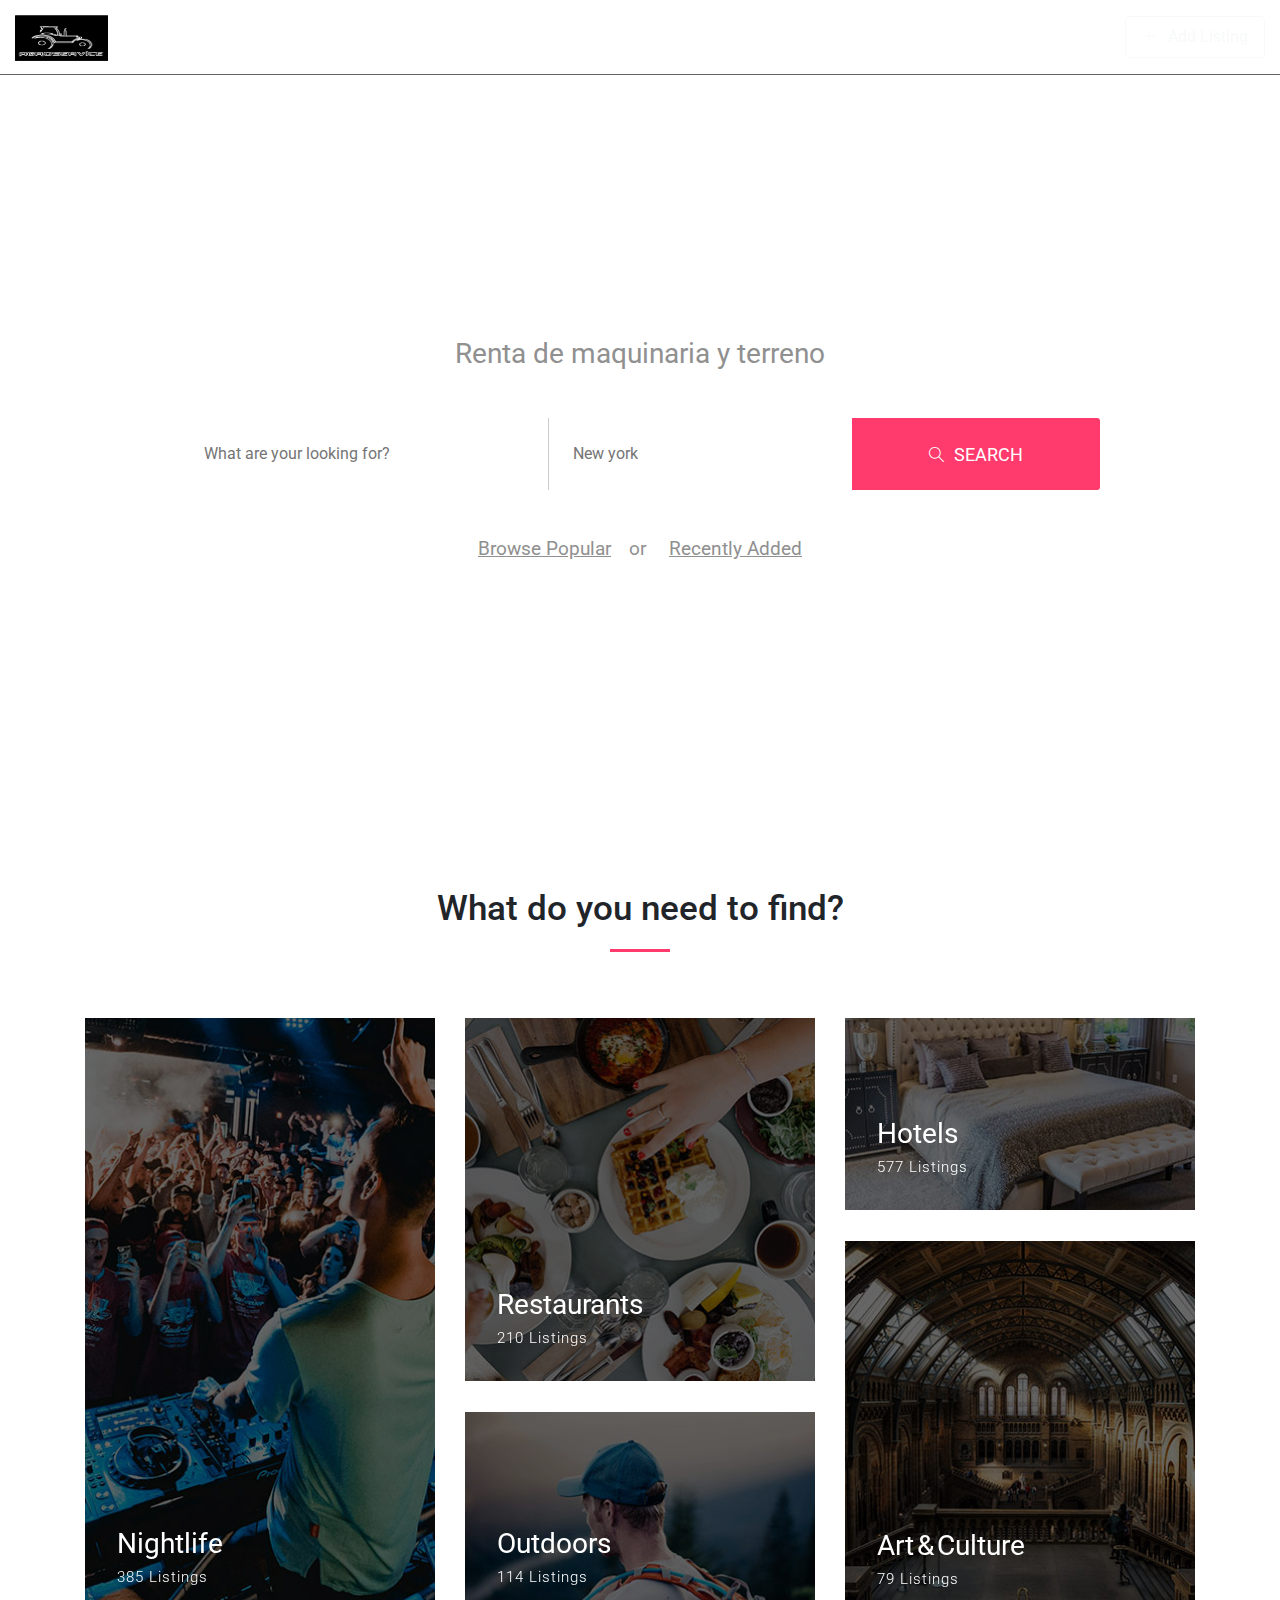
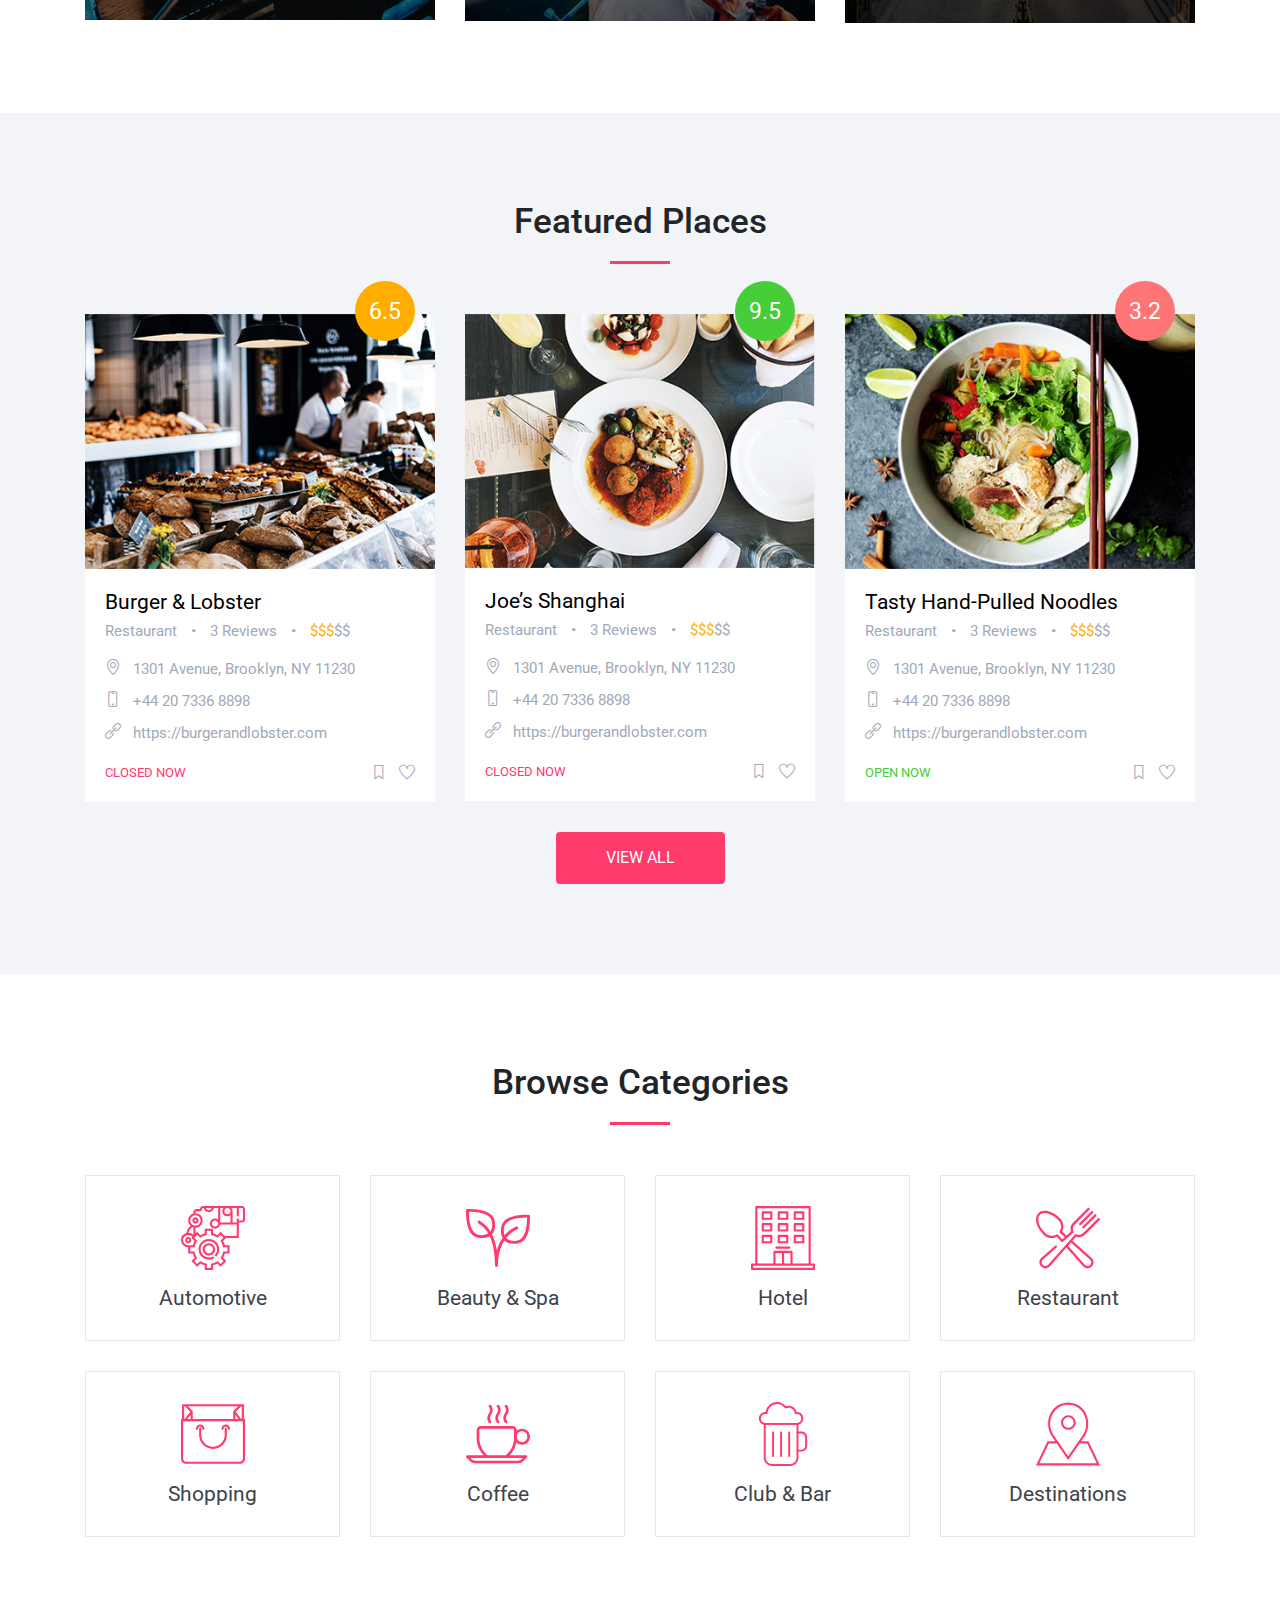
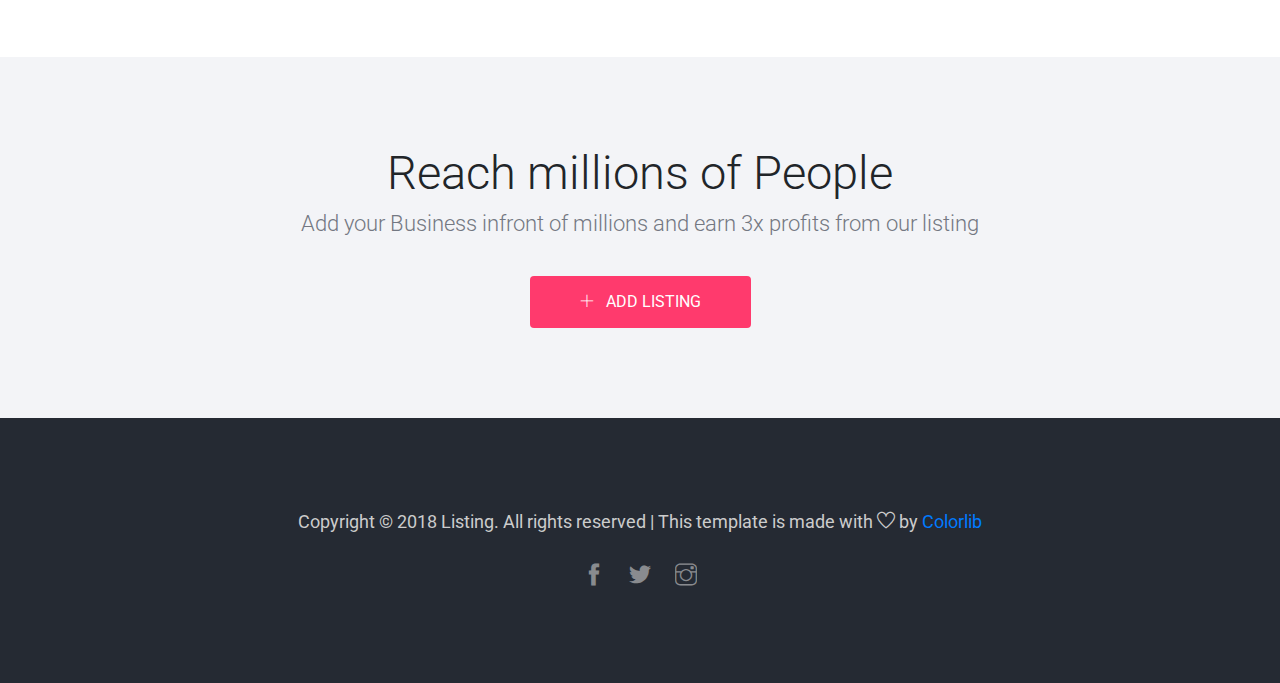
==== commit f63dc559: "add new index" ====
--- a/index.html
+++ b/index.html
@@ -33,7 +33,7 @@
                 <div class="row">
                     <div class="col-md-12">
                         <nav class="navbar navbar-expand-lg navbar-light">
-                            <a class="navbar-brand" href="index.html"> <img src="./images/Logo.png" alt="AgroService"> </a>
+                            <a class="navbar-brand" href="index.html"> <img src="./images/Logo.png" alt="AgroService" width="93" height="46" > </a>
                             <button class="navbar-toggler" type="button" data-toggle="collapse" data-target="#navbarNavDropdown" aria-controls="navbarNavDropdown" aria-expanded="false" aria-label="Toggle navigation">
                 <span class="icon-menu"></span>
               </button>
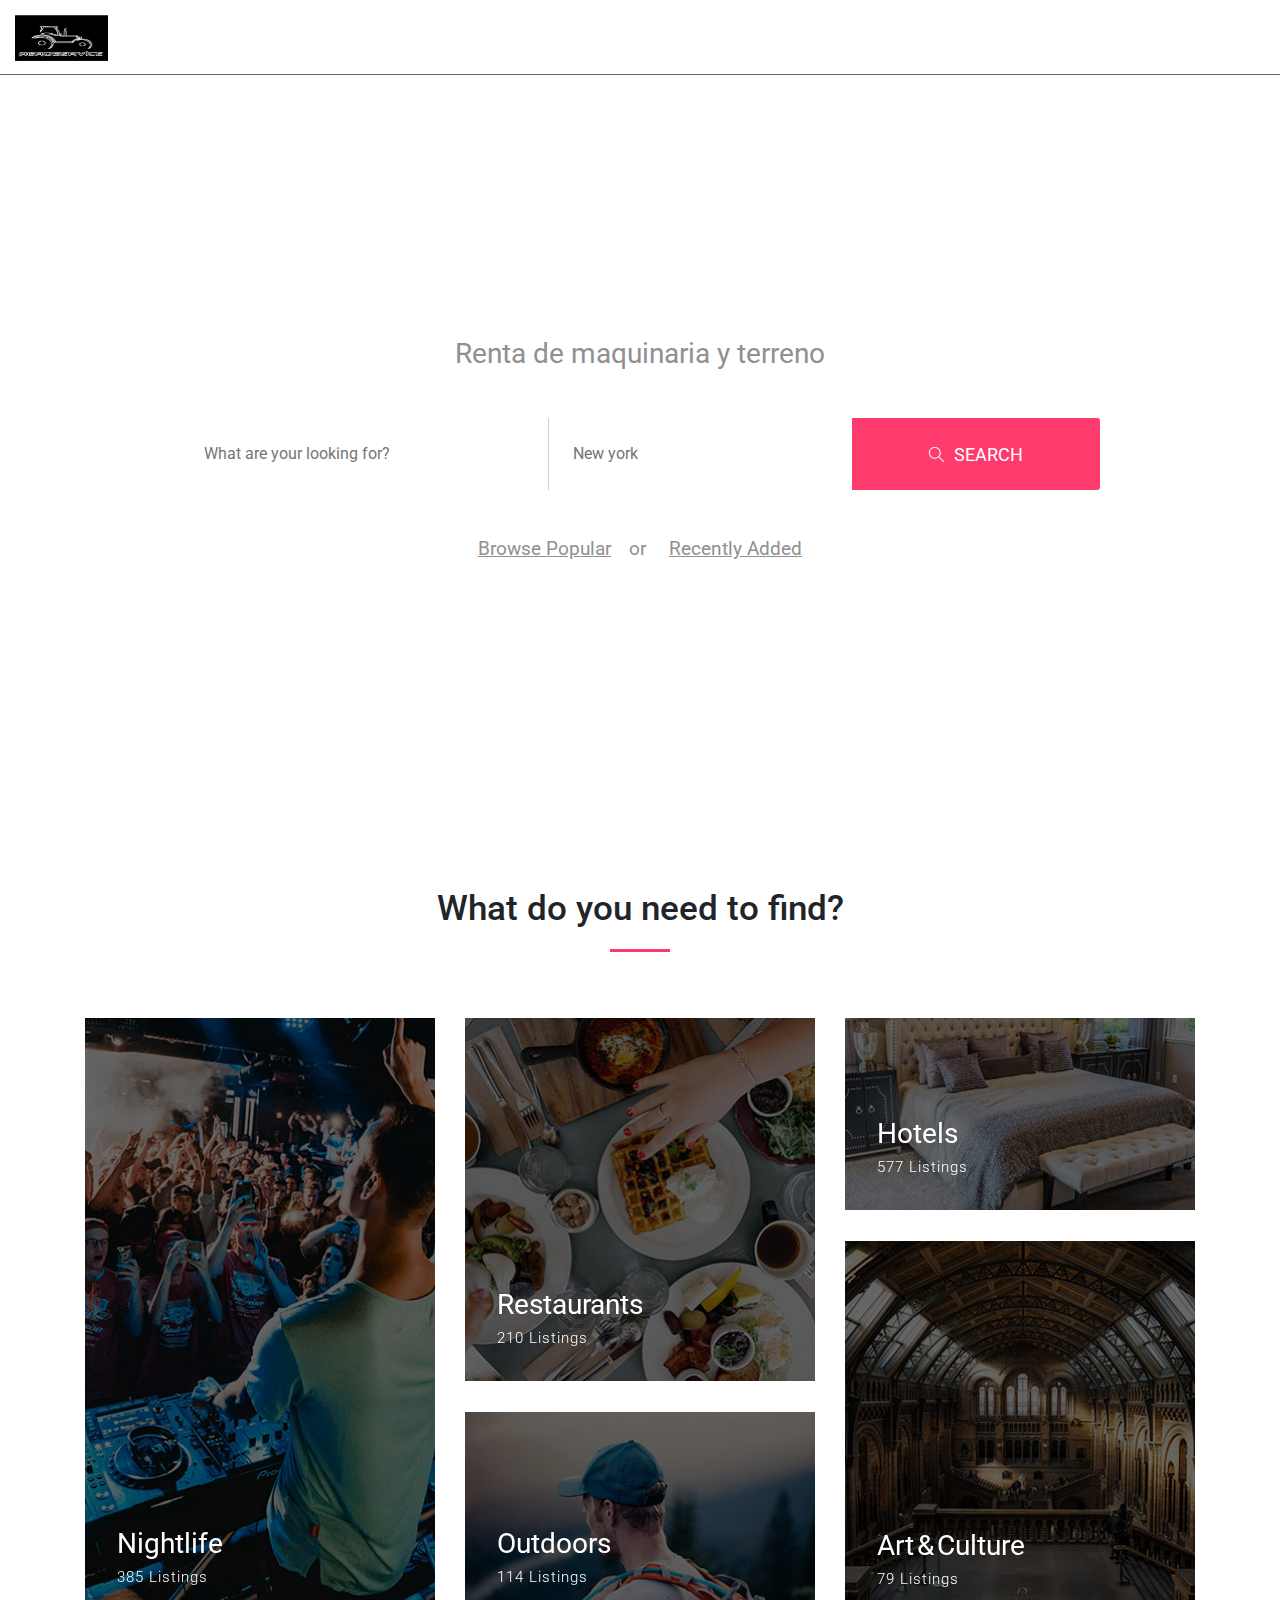
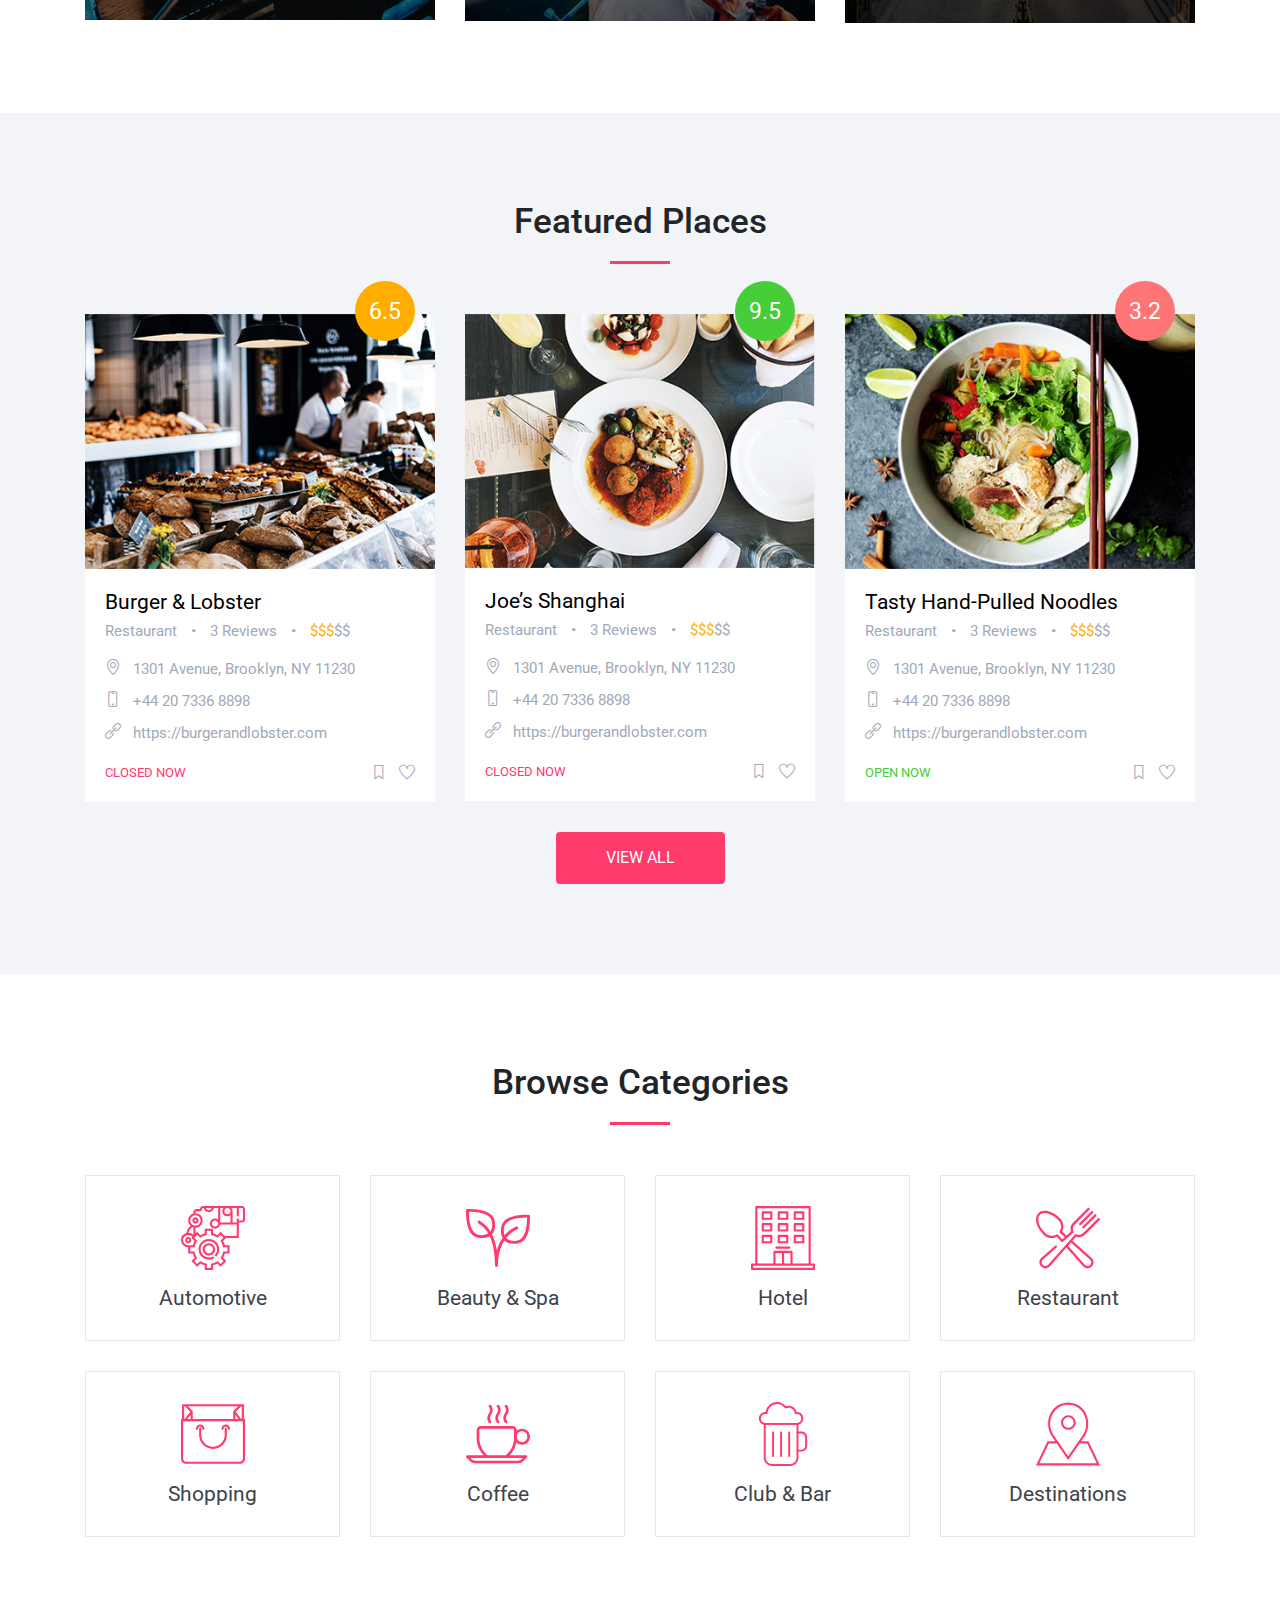
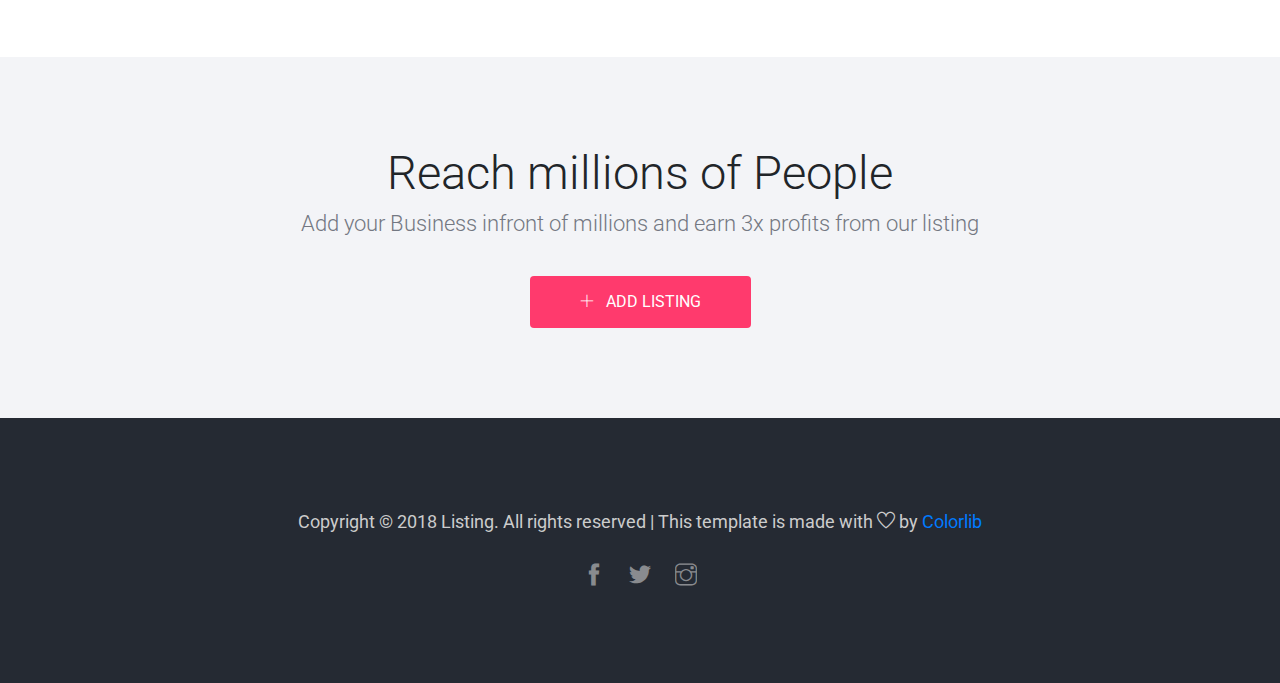
==== commit 9c0ce3c0: "new index" ====
--- a/index.html
+++ b/index.html
@@ -39,46 +39,12 @@
               </button>
                             <div class="collapse navbar-collapse justify-content-end" id="navbarNavDropdown">
                                 <ul class="navbar-nav">
-                                    <li class="nav-item dropdown">
-                                        <a class="nav-link" href="#" id="navbarDropdownMenuLink" data-toggle="dropdown" aria-haspopup="true" aria-expanded="false">
-                     Explore
-                     <span class="icon-arrow-down"></span>
-                   </a>
-                                        <div class="dropdown-menu" aria-labelledby="navbarDropdownMenuLink">
-                                            <a class="dropdown-item" href="#">Action</a>
-                                            <a class="dropdown-item" href="#">Another action</a>
-                                            <a class="dropdown-item" href="#">Something else here</a>
-                                        </div>
-                                    </li>
-                                    <li class="nav-item dropdown">
-                                        <a class="nav-link" href="#" id="navbarDropdownMenuLink1" data-toggle="dropdown" aria-haspopup="true" aria-expanded="false">
-                    Listing
-                    <span class="icon-arrow-down"></span>
-                  </a>
-                                        <div class="dropdown-menu" aria-labelledby="navbarDropdownMenuLink">
-                                            <a class="dropdown-item" href="#">Action</a>
-                                            <a class="dropdown-item" href="#">Another action</a>
-                                            <a class="dropdown-item" href="#">Something else here</a>
-                                        </div>
-                                    </li>
-                                    <li class="nav-item dropdown">
-                                        <a class="nav-link" href="#" id="navbarDropdownMenuLink2" data-toggle="dropdown" aria-haspopup="true" aria-expanded="false">
-                    Pages
-                    <span class="icon-arrow-down"></span>
-                  </a>
-                                        <div class="dropdown-menu" aria-labelledby="navbarDropdownMenuLink">
-                                            <a class="dropdown-item" href="#">Action</a>
-                                            <a class="dropdown-item" href="#">Another action</a>
-                                            <a class="dropdown-item" href="#">Something else here</a>
-                                        </div>
-                                    </li>
                                     <li class="nav-item active">
-                                        <a class="nav-link" href="#">About</a>
+                                        <a class="nav-link" href="#">Log in</a>
                                     </li>
                                     <li class="nav-item">
-                                        <a class="nav-link" href="#">Blog</a>
-                                    </li>
-                                    <li><a href="#" class="btn btn-outline-light top-btn"><span class="ti-plus"></span> Add Listing</a></li>
+                                        <a class="nav-link" href="#">Sign up</a>
+                                    </li>
                                 </ul>
                             </div>
                         </nav>
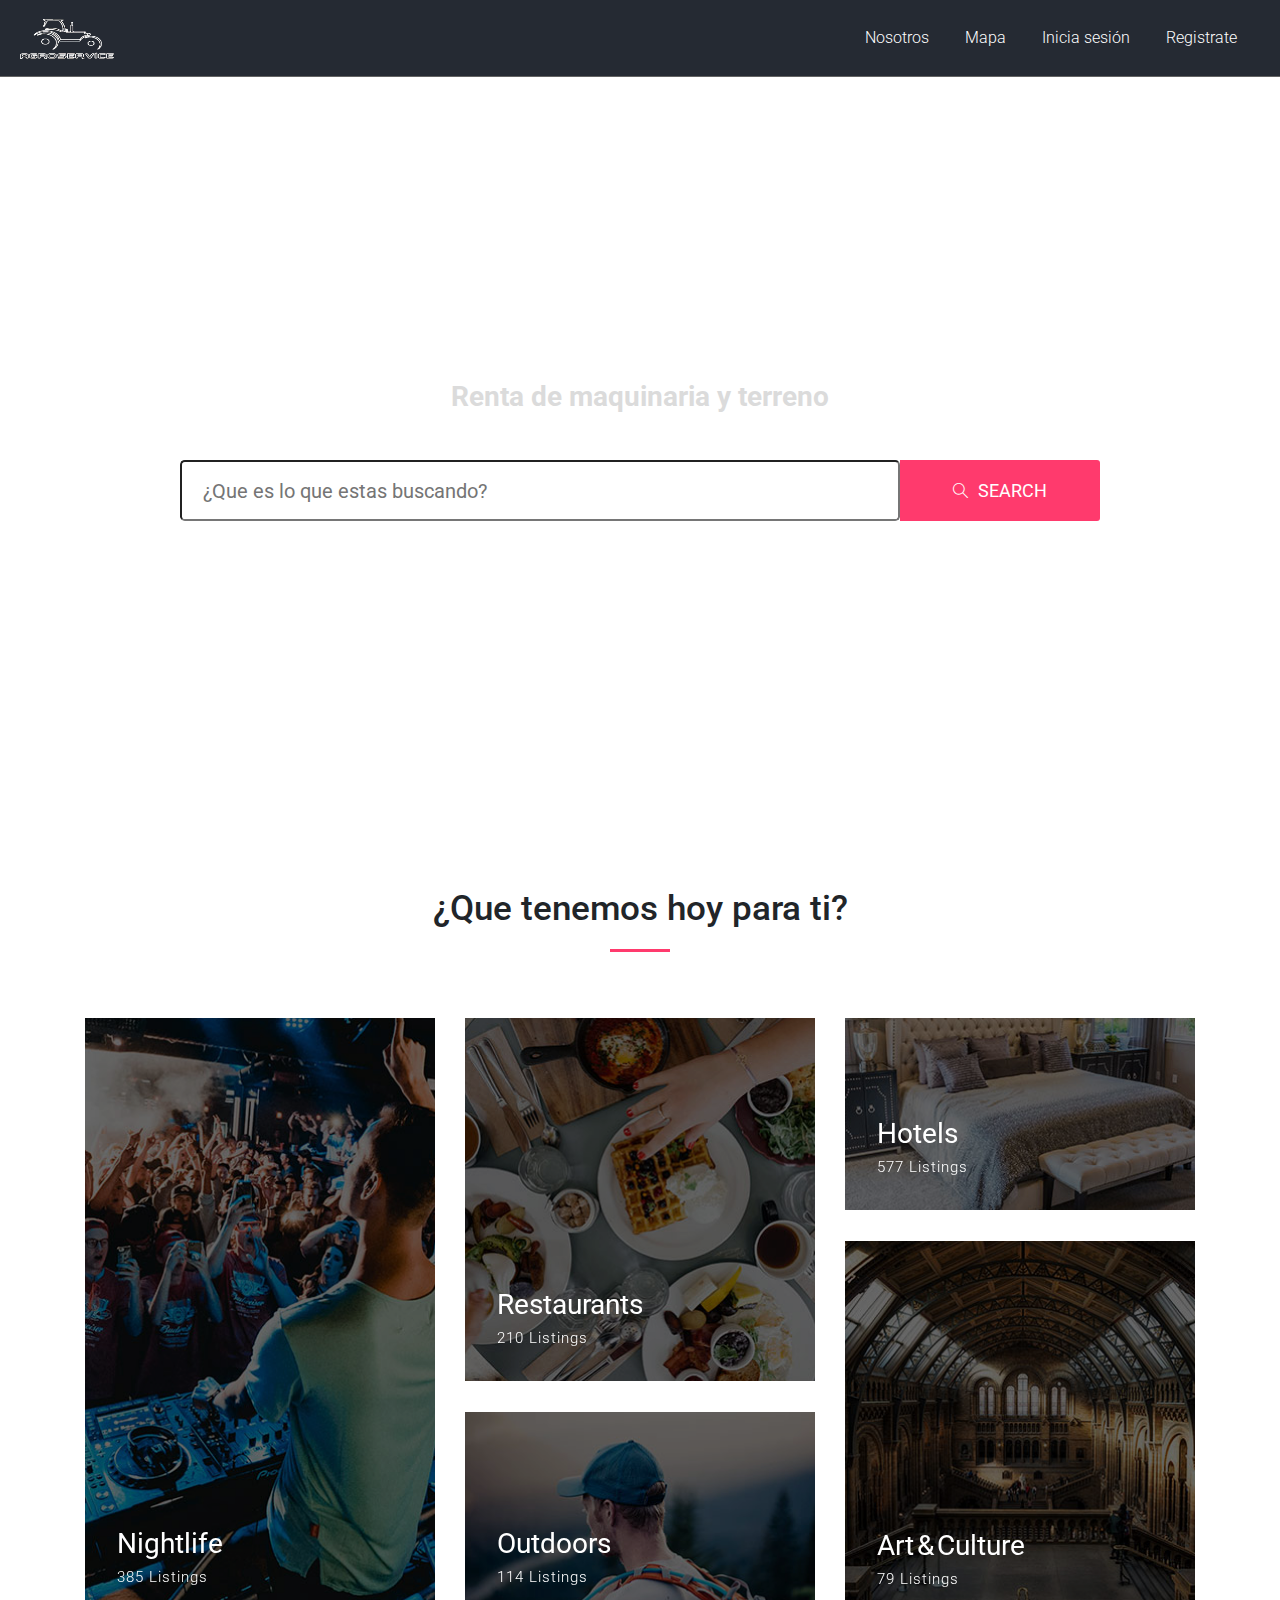
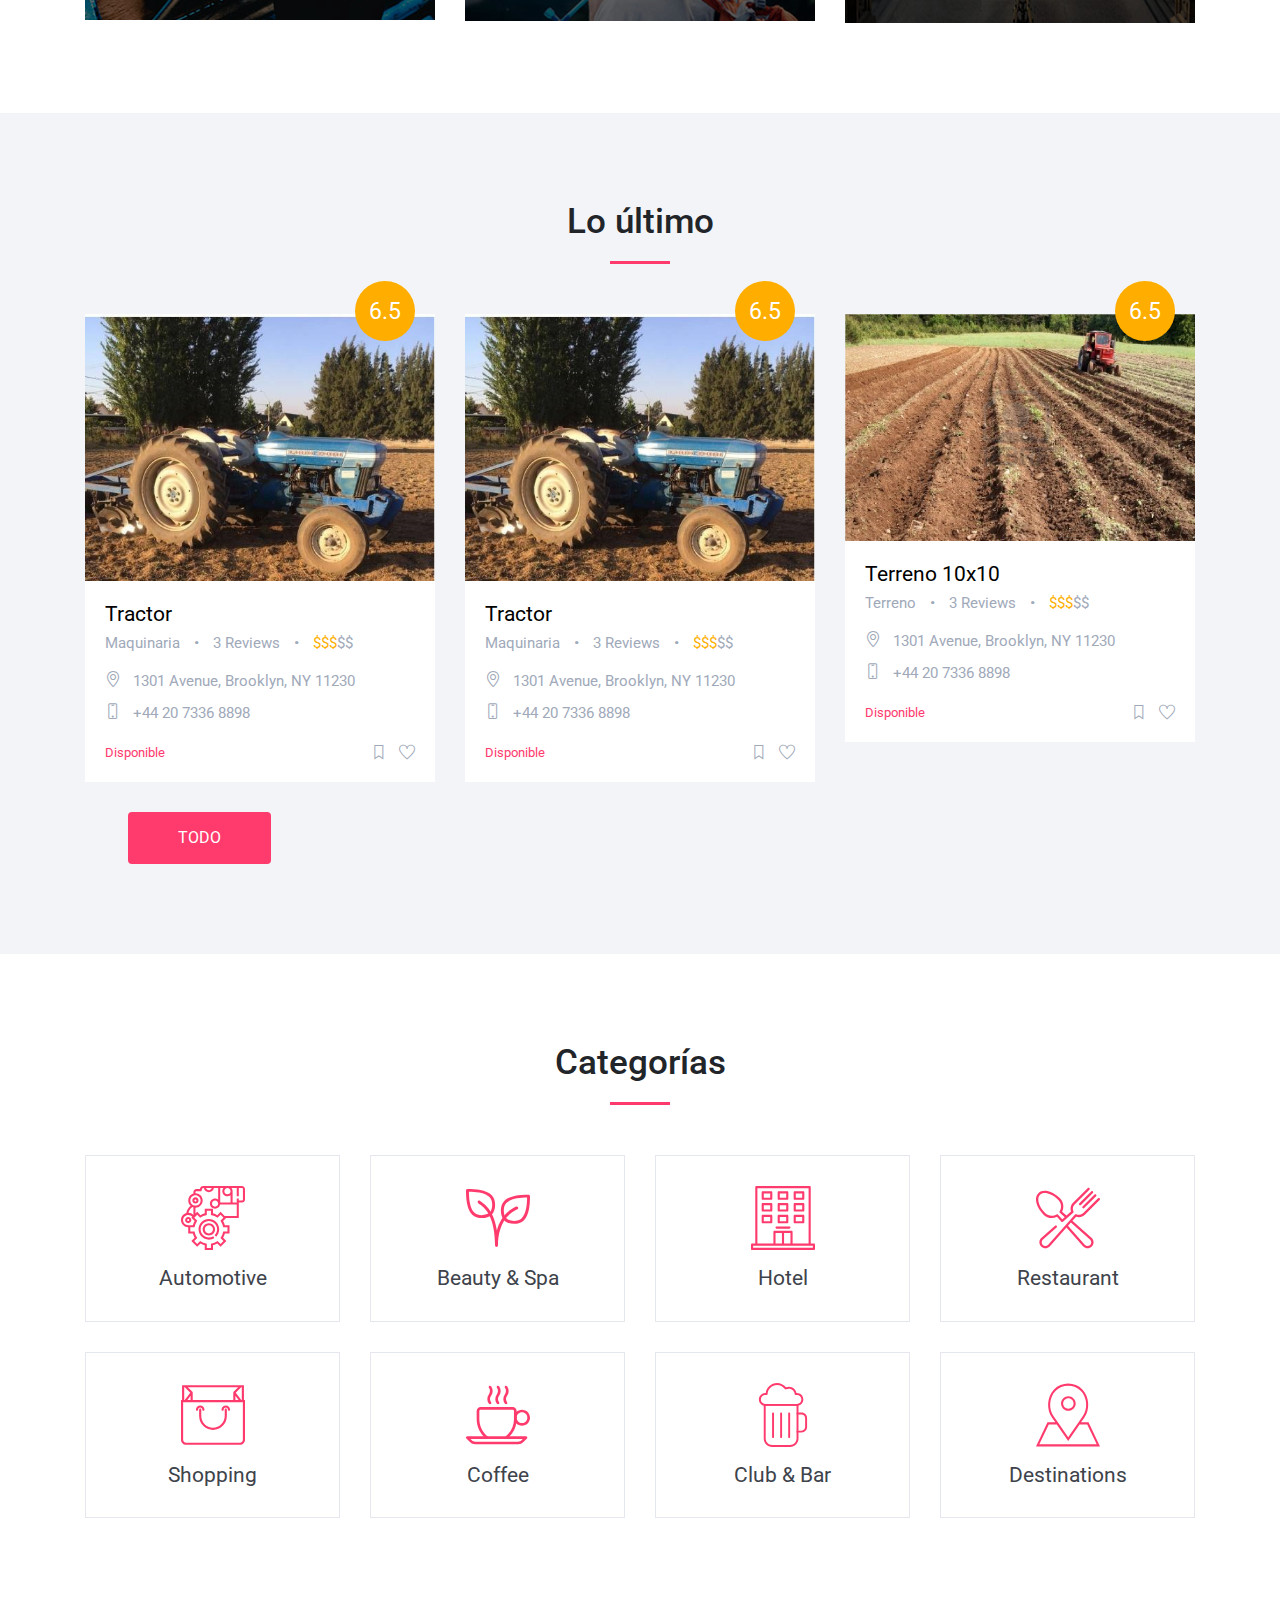
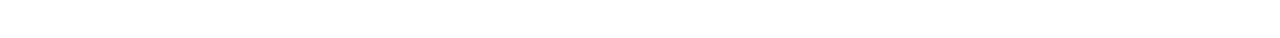
==== commit 944d644d: "RAUL'S DEVELOP" ====
--- a/index.html
+++ b/index.html
@@ -6,7 +6,6 @@
     <meta charset="utf-8">
     <meta http-equiv="X-UA-Compatible" content="IE=edge">
     <meta name="viewport" content="width=device-width, initial-scale=1, shrink-to-fit=no">
-    <meta name="author" content="Colorlib">
     <meta name="description" content="#">
     <meta name="keywords" content="#">
     <!-- Page Title -->
@@ -29,21 +28,27 @@
     <!--============================= HEADER =============================-->
     <div class="nav-menu">
         <div class="bg transition">
-            <div class="container-fluid fixed">
-                <div class="row">
+            <div class="container-fluid fixed is-sticky">
+                <div class="row ">
                     <div class="col-md-12">
                         <nav class="navbar navbar-expand-lg navbar-light">
-                            <a class="navbar-brand" href="index.html"> <img src="./images/Logo.png" alt="AgroService" width="93" height="46" > </a>
+                            <a class="navbar-brand" href="index.html"> <img src="./images/Logo.png" alt="AgroService" width="105" height="50" > </a>
                             <button class="navbar-toggler" type="button" data-toggle="collapse" data-target="#navbarNavDropdown" aria-controls="navbarNavDropdown" aria-expanded="false" aria-label="Toggle navigation">
                 <span class="icon-menu"></span>
               </button>
-                            <div class="collapse navbar-collapse justify-content-end" id="navbarNavDropdown">
+                            <div class="collapse navbar-collapse justify-content-end is-sticky" id="navbarNavDropdown">
                                 <ul class="navbar-nav">
+                                  <li class="nav-item">
+                                      <a class="nav-link" href="#">Nosotros</a>
+                                  </li>
+                                  <li class="nav-item">
+                                      <a class="nav-link" href="#">Mapa</a>
+                                  </li>
                                     <li class="nav-item active">
-                                        <a class="nav-link" href="#">Log in</a>
+                                        <a class="nav-link" href="#">Inicia sesión</a>
                                     </li>
                                     <li class="nav-item">
-                                        <a class="nav-link" href="#">Sign up</a>
+                                        <a class="nav-link" href="#">Registrate</a>
                                     </li>
                                 </ul>
                             </div>
@@ -63,7 +68,7 @@
                         <div class="row">
                             <div class="col-md-12">
                                 <div class="slider-content_wrap">
-                                    <h1>¿Que necesitas?</h1>
+                                    <h1>AgroService</h1>
                                     <h5>Renta de maquinaria y terreno</h5>
                                 </div>
                             </div>
@@ -72,14 +77,11 @@
                             <div class="col-md-10">
                                 <form class="form-wrap mt-4">
                                     <div class="btn-group" role="group" aria-label="Basic example">
-                                        <input type="text" placeholder="What are your looking for?" class="btn-group1">
-                                        <input type="text" placeholder="New york" class="btn-group2">
+                                        <input type="text" placeholder=" ¿Que es lo que estas buscando?" class="btn-lg btn-block">
                                         <button type="submit" class="btn-form"><span class="icon-magnifier search-icon"></span>SEARCH<i class="pe-7s-angle-right"></i></button>
                                     </div>
                                 </form>
-                                <div class="slider-link">
-                                    <a href="#">Browse Popular</a><span>or</span> <a href="#">Recently Added</a>
-                                </div>
+
                             </div>
                         </div>
                     </div>
@@ -95,7 +97,7 @@
             <div class="row justify-content-center">
                 <div class="col-md-5">
                     <div class="styled-heading">
-                        <h3>What do you need to find?</h3>
+                        <h3>¿Que tenemos hoy para ti?</h3>
                     </div>
                 </div>
             </div>
@@ -187,7 +189,7 @@
             <div class="row justify-content-center">
                 <div class="col-md-5">
                     <div class="styled-heading">
-                        <h3>Featured Places</h3>
+                        <h3>Lo último</h3>
                     </div>
                 </div>
             </div>
@@ -195,11 +197,11 @@
                 <div class="col-md-4 featured-responsive">
                     <div class="featured-place-wrap">
                         <a href="detail.html">
-                            <img src="images/featured1.jpg" class="img-fluid" alt="#">
+                            <img src="images/img1.jpg" class="img-fluid" alt="#">
                             <span class="featured-rating-orange">6.5</span>
                             <div class="featured-title-box">
-                                <h6>Burger & Lobster</h6>
-                                <p>Restaurant </p> <span>• </span>
+                                <h6>Tractor</h6>
+                                <p>Maquinaria </p> <span>• </span>
                                 <p>3 Reviews</p> <span> • </span>
                                 <p><span>$$$</span>$$</p>
                                 <ul>
@@ -209,13 +211,10 @@
                                     <li><span class="icon-screen-smartphone"></span>
                                         <p>+44 20 7336 8898</p>
                                     </li>
-                                    <li><span class="icon-link"></span>
-                                        <p>https://burgerandlobster.com</p>
-                                    </li>
 
                                 </ul>
                                 <div class="bottom-icons">
-                                    <div class="closed-now">CLOSED NOW</div>
+                                    <div class="closed-now">Disponible</div>
                                     <span class="ti-heart"></span>
                                     <span class="ti-bookmark"></span>
                                 </div>
@@ -226,11 +225,11 @@
                 <div class="col-md-4 featured-responsive">
                     <div class="featured-place-wrap">
                         <a href="detail.html">
-                            <img src="images/featured2.jpg" class="img-fluid" alt="#">
-                            <span class="featured-rating-green">9.5</span>
+                            <img src="images/img1.jpg" class="img-fluid" alt="#">
+                            <span class="featured-rating-orange">6.5</span>
                             <div class="featured-title-box">
-                                <h6>Joe’s Shanghai</h6>
-                                <p>Restaurant </p> <span>• </span>
+                                <h6>Tractor</h6>
+                                <p>Maquinaria </p> <span>• </span>
                                 <p>3 Reviews</p> <span> • </span>
                                 <p><span>$$$</span>$$</p>
                                 <ul>
@@ -240,13 +239,10 @@
                                     <li><span class="icon-screen-smartphone"></span>
                                         <p>+44 20 7336 8898</p>
                                     </li>
-                                    <li><span class="icon-link"></span>
-                                        <p>https://burgerandlobster.com</p>
-                                    </li>
 
                                 </ul>
                                 <div class="bottom-icons">
-                                    <div class="closed-now">CLOSED NOW</div>
+                                    <div class="closed-now">Disponible</div>
                                     <span class="ti-heart"></span>
                                     <span class="ti-bookmark"></span>
                                 </div>
@@ -257,11 +253,11 @@
                 <div class="col-md-4 featured-responsive">
                     <div class="featured-place-wrap">
                         <a href="detail.html">
-                            <img src="images/featured3.jpg" class="img-fluid" alt="#">
-                            <span class="featured-rating">3.2</span>
+                            <img src="images/img2.jpg" class="img-fluid" alt="#">
+                            <span class="featured-rating-orange">6.5</span>
                             <div class="featured-title-box">
-                                <h6>Tasty Hand-Pulled Noodles</h6>
-                                <p>Restaurant </p> <span>• </span>
+                                <h6>Terreno 10x10</h6>
+                                <p>Terreno </p> <span>• </span>
                                 <p>3 Reviews</p> <span> • </span>
                                 <p><span>$$$</span>$$</p>
                                 <ul>
@@ -271,13 +267,10 @@
                                     <li><span class="icon-screen-smartphone"></span>
                                         <p>+44 20 7336 8898</p>
                                     </li>
-                                    <li><span class="icon-link"></span>
-                                        <p>https://burgerandlobster.com</p>
-                                    </li>
 
                                 </ul>
                                 <div class="bottom-icons">
-                                    <div class="open-now">OPEN NOW</div>
+                                    <div class="closed-now">Disponible</div>
                                     <span class="ti-heart"></span>
                                     <span class="ti-bookmark"></span>
                                 </div>
@@ -285,11 +278,10 @@
                         </a>
                     </div>
                 </div>
-            </div>
             <div class="row justify-content-center">
                 <div class="col-md-4">
                     <div class="featured-btn-wrap">
-                        <a href="#" class="btn btn-danger">VIEW ALL</a>
+                        <a href="#" class="btn btn-danger">TODO</a>
                     </div>
                 </div>
             </div>
@@ -302,7 +294,7 @@
             <div class="row justify-content-center">
                 <div class="col-md-5">
                     <div class="styled-heading">
-                        <h3>Browse Categories</h3>
+                        <h3>Categorías</h3>
                     </div>
                 </div>
             </div>
@@ -478,48 +470,6 @@
             </div>
         </div>
     </section>
-    <!--//END CATEGORIES -->
-    <!--============================= ADD LISTING =============================-->
-    <section class="main-block light-bg">
-        <div class="container">
-            <div class="row">
-                <div class="col-md-12">
-                    <div class="add-listing-wrap">
-                        <h2>Reach millions of People</h2>
-                        <p>Add your Business infront of millions and earn 3x profits from our listing</p>
-                    </div>
-                </div>
-            </div>
-            <div class="row justify-content-center">
-                <div class="col-md-4">
-                    <div class="featured-btn-wrap">
-                        <a href="#" class="btn btn-danger"><span class="ti-plus"></span> ADD LISTING</a>
-                    </div>
-                </div>
-            </div>
-        </div>
-    </section>
-    <!--//END ADD LISTING -->
-    <!--============================= FOOTER =============================-->
-    <footer class="main-block dark-bg">
-        <div class="container">
-            <div class="row">
-                <div class="col-md-12">
-                    <div class="copyright">
-                        <!-- Link back to Colorlib can't be removed. Template is licensed under CC BY 3.0. -->
-                        <p>Copyright &copy; 2018 Listing. All rights reserved | This template is made with <i class="ti-heart" aria-hidden="true"></i> by <a href="https://colorlib.com" target="_blank">Colorlib</a></p>
-                        <!-- Link back to Colorlib can't be removed. Template is licensed under CC BY 3.0. -->
-                        <ul>
-                            <li><a href="#"><span class="ti-facebook"></span></a></li>
-                            <li><a href="#"><span class="ti-twitter-alt"></span></a></li>
-                            <li><a href="#"><span class="ti-instagram"></span></a></li>
-                        </ul>
-                    </div>
-                </div>
-            </div>
-        </div>
-    </footer>
-    <!--//END FOOTER -->
 
 
 
@@ -529,22 +479,6 @@
     <script src="js/jquery-3.2.1.min.js"></script>
     <script src="js/popper.min.js"></script>
     <script src="js/bootstrap.min.js"></script>
-
-    <script>
-        $(window).scroll(function() {
-            // 100 = The point you would like to fade the nav in.
-
-            if ($(window).scrollTop() > 100) {
-
-                $('.fixed').addClass('is-sticky');
-
-            } else {
-
-                $('.fixed').removeClass('is-sticky');
-
-            };
-        });
-    </script>
 </body>
 
 </html>
--- a/css/style.css
+++ b/css/style.css
@@ -184,8 +184,8 @@
   text-align: center; }
 
 .slider-content_wrap h5 {
-  color: #909090;
-  font-weight: 400;
+  color: #dbdbdb;
+  font-weight: bold;
   margin: 24px 0; }
 
 @media (max-width: 480px) {
@@ -615,7 +615,7 @@
     -ms-flex: 100%;
     flex: 100%; } }
 
-/* 
+/*
    BOOKING PAGE
    */
 /* ==============================================================
@@ -959,4 +959,9 @@
   height: 100%;
   width: 100%; }
 
-/*# sourceMappingURL=style.css.map */+/*# sourceMappingURL=style.css.map */
+
+.filtros
+{
+  background-color: #fff;
+}
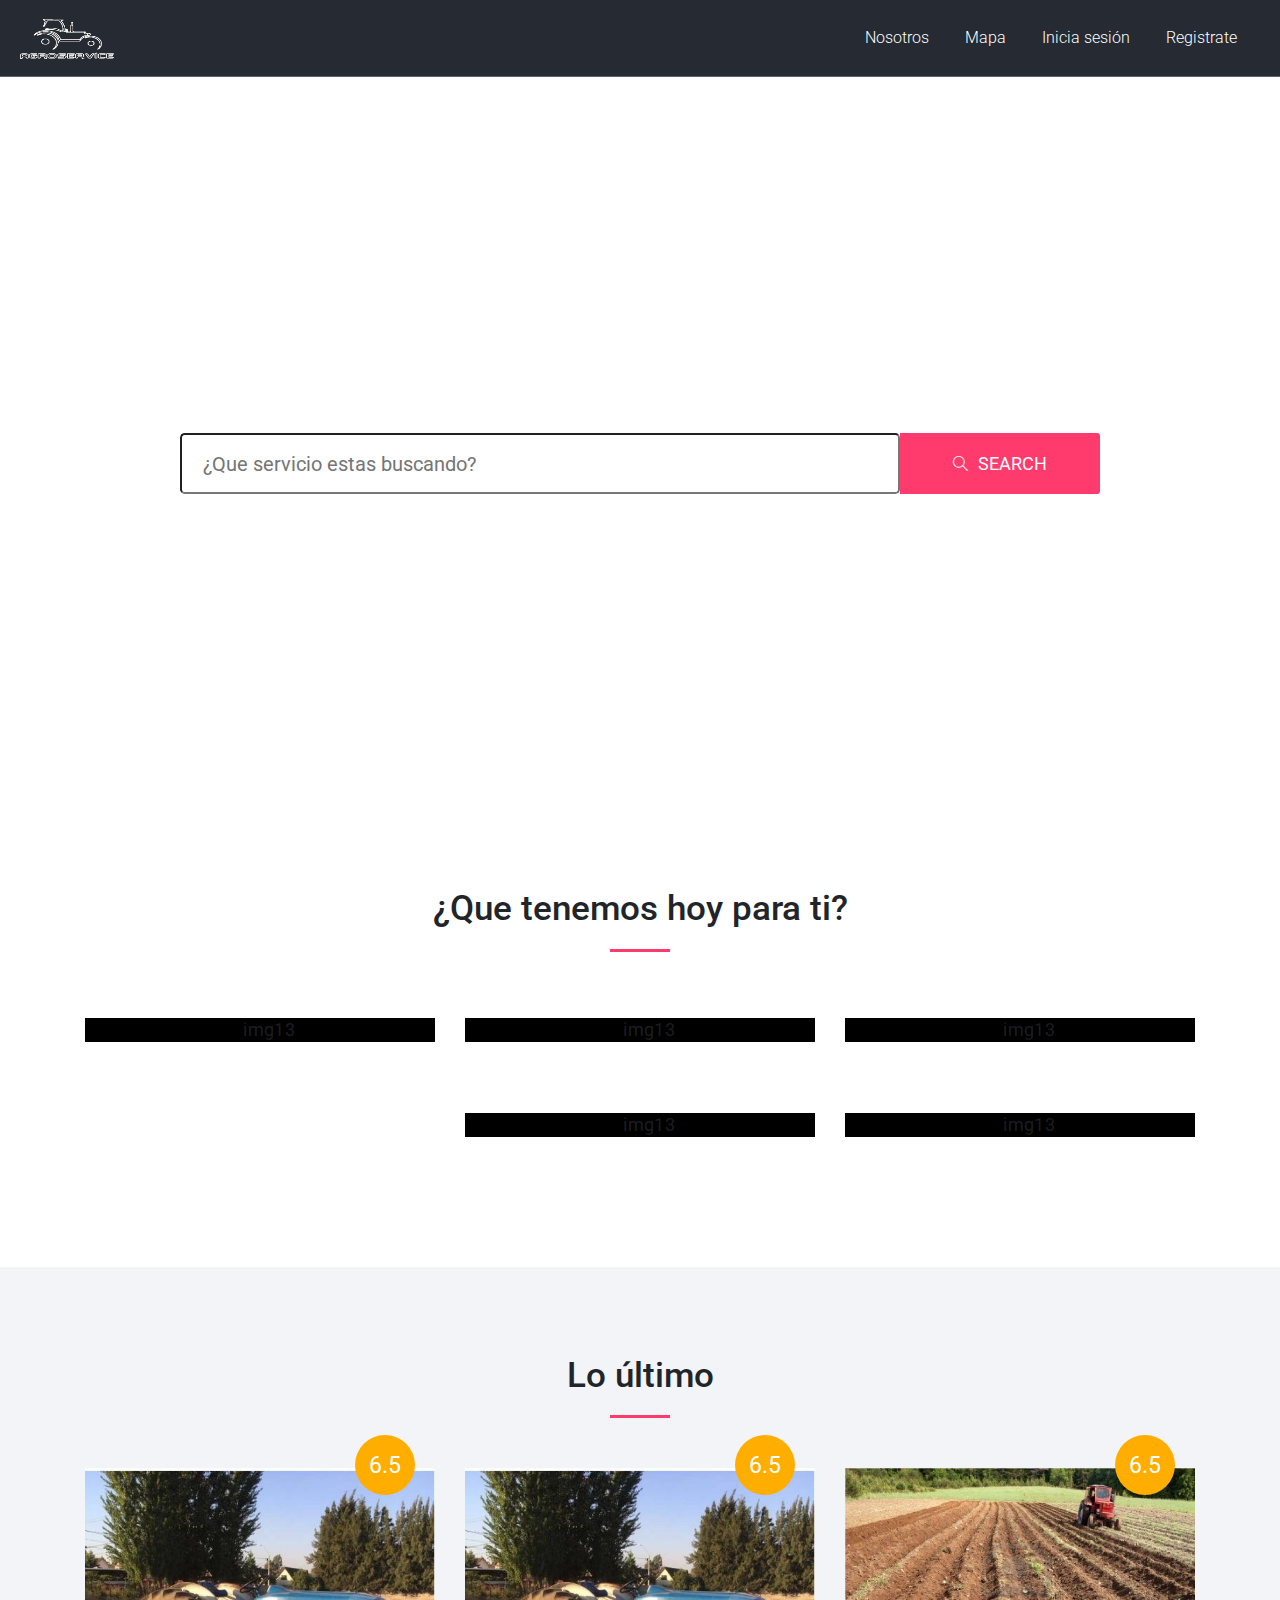
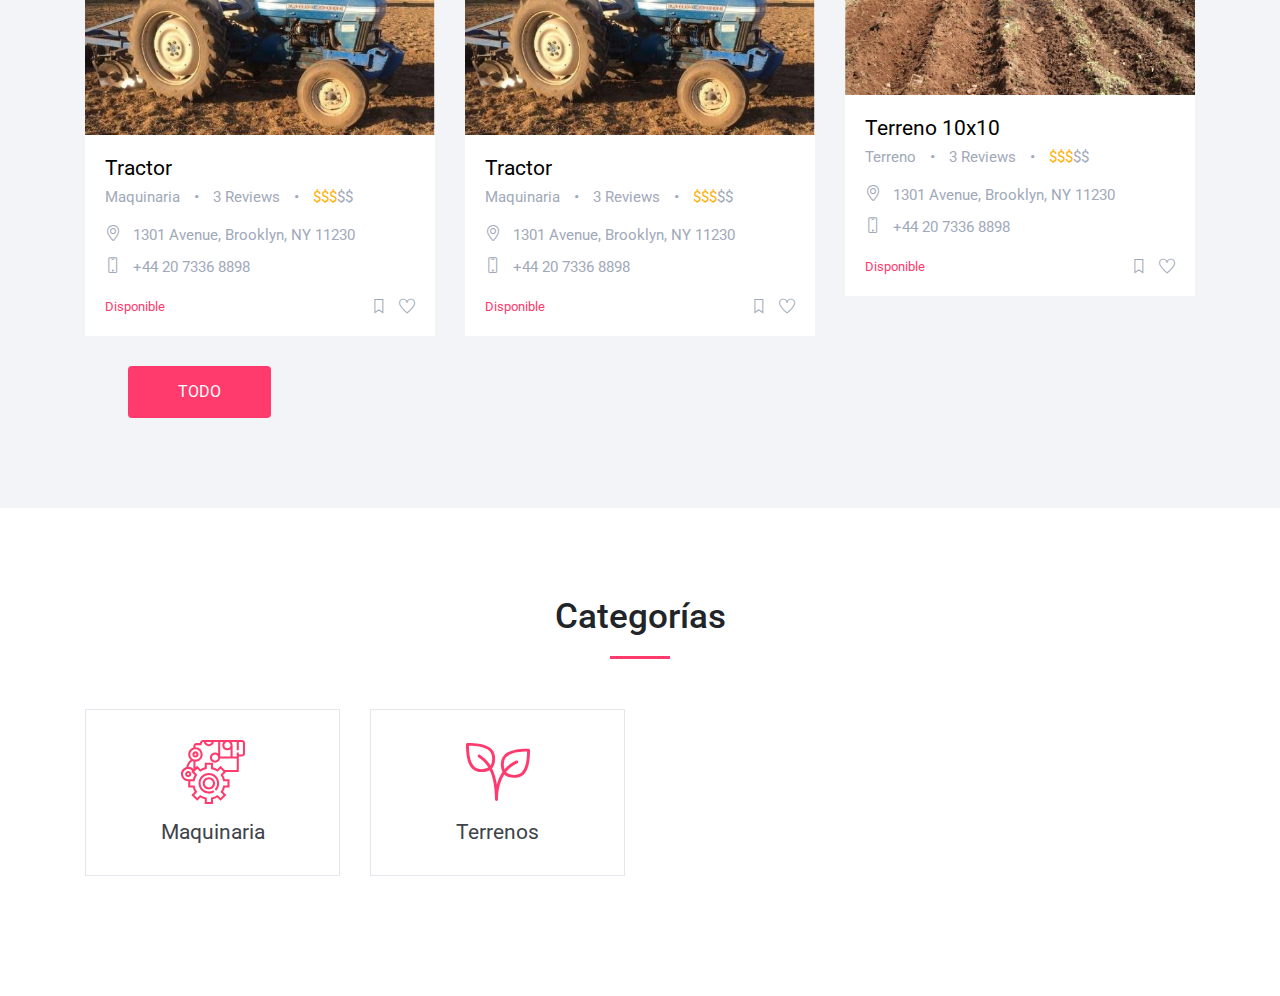
==== commit 93ba627c: "THE LAST ONE :V" ====
--- a/index.html
+++ b/index.html
@@ -69,7 +69,7 @@
                             <div class="col-md-12">
                                 <div class="slider-content_wrap">
                                     <h1>AgroService</h1>
-                                    <h5>Renta de maquinaria y terreno</h5>
+                                    <h5></h5>
                                 </div>
                             </div>
                         </div>
@@ -77,7 +77,7 @@
                             <div class="col-md-10">
                                 <form class="form-wrap mt-4">
                                     <div class="btn-group" role="group" aria-label="Basic example">
-                                        <input type="text" placeholder=" ¿Que es lo que estas buscando?" class="btn-lg btn-block">
+                                        <input type="text" placeholder=" ¿Que servicio estas buscando?" class="btn-lg btn-block">
                                         <button type="submit" class="btn-form"><span class="icon-magnifier search-icon"></span>SEARCH<i class="pe-7s-angle-right"></i></button>
                                     </div>
                                 </form>
@@ -106,10 +106,10 @@
                     <div class="find-place-img_wrap">
                         <div class="grid">
                             <figure class="effect-ruby">
-                                <img src="images/find-place1.jpg" class="img-fluid" alt="img13" />
+                                <img src="images/img3.jpg" class="img-fluid" alt="img13" />
                                 <figcaption>
-                                    <h5>Nightlife </h5>
-                                    <p>385 Listings</p>
+                                    <h5>Terreno </h5>
+                                    <p>Apto para siembra de maíz</p>
                                 </figcaption>
                             </figure>
                         </div>
@@ -121,10 +121,10 @@
                             <div class="find-place-img_wrap">
                                 <div class="grid">
                                     <figure class="effect-ruby">
-                                        <img src="images/find-place2.jpg" class="img-fluid" alt="img13" />
+                                        <img src="images/img4.jpg" class="img-fluid" alt="img13" />
                                         <figcaption>
-                                            <h5>Restaurants</h5>
-                                            <p>210 Listings</p>
+                                            <h5>Maquinaria</h5>
+                                            <p>Cosechadora lista para empezar a trabajar</p>
                                         </figcaption>
                                     </figure>
                                 </div>
@@ -136,10 +136,10 @@
                             <div class="find-place-img_wrap">
                                 <div class="grid">
                                     <figure class="effect-ruby">
-                                        <img src="images/find-place3.jpg" class="img-fluid" alt="img13" />
+                                        <img src="images/img5.jfif" class="img-fluid" alt="img13" />
                                         <figcaption>
-                                            <h5>Outdoors </h5>
-                                            <p>114 Listings</p>
+                                            <h5>Maquinaria</h5>
+                                            <p>Aspersora para fumigación</p>
                                         </figcaption>
                                     </figure>
                                 </div>
@@ -153,10 +153,10 @@
                             <div class="find-place-img_wrap">
                                 <div class="grid">
                                     <figure class="effect-ruby">
-                                        <img src="images/find-place4.jpg" class="img-fluid" alt="img13" />
+                                        <img src="images/img6.jpg" class="img-fluid" alt="img13" />
                                         <figcaption>
-                                            <h5>Hotels </h5>
-                                            <p>577 Listings</p>
+                                            <h5>Maquinaria</h5>
+                                            <p>Tractor agrícola</p>
                                         </figcaption>
                                     </figure>
                                 </div>
@@ -168,10 +168,10 @@
                             <div class="find-place-img_wrap">
                                 <div class="grid">
                                     <figure class="effect-ruby">
-                                        <img src="images/find-place5.jpg" class="img-fluid" alt="img13" />
+                                        <img src="images/img7.jpg" class="img-fluid" alt="img13" />
                                         <figcaption>
-                                            <h5>Art & Culture </h5>
-                                            <p>79 Listings</p>
+                                            <h5>Maquinaria </h5>
+                                            <p>Rastra arado</p>
                                         </figcaption>
                                     </figure>
                                 </div>
@@ -313,7 +313,7 @@
                 </g>
               </g>
             </g></g> </svg>
-                            <h6>Automotive</h6>
+                            <h6>Maquinaria</h6>
                         </div>
                     </a>
                 </div>
@@ -334,138 +334,8 @@
                 <path d="M382.123,156.107c-2.517-5.355-9.728-7.189-15.04-4.715c-81.813,38.464-122.005,105.536-140.267,174.485    c-22.592-146.603-87.936-191.296-115.648-210.261c-3.456-2.368-6.144-4.096-7.637-5.568c-4.16-4.16-10.923-4.16-15.083,0    c-4.16,4.16-4.16,10.923,0,15.083c2.112,2.091,5.76,4.715,10.688,8.085c31.232,21.355,114.197,78.123,114.197,304.363    c0,5.888,4.779,10.667,10.667,10.667s10.667-4.779,10.667-10.645c0-91.413,24.555-211.925,141.504-266.88    c0-0.021,1.728-0.832,1.728-0.832C383.211,167.371,384.64,161.44,382.123,156.107z" data-original="#000000" class="active-path" data-old_color="#ff3a6d" fill="#ff3a6d"/>
               </g>
             </g></g> </svg>
-                            <h6>Beauty & Spa</h6>
-                        </div>
-                    </a>
-                </div>
-                <div class="col-md-3 category-responsive">
-                    <a href="#" class="category-wrap">
-                        <div class="category-block">
-                            <svg class="category-img" xmlns="http://www.w3.org/2000/svg" xmlns:xlink="http://www.w3.org/1999/xlink" version="1.1" id="Layer_2" x="0px" y="0px" viewBox="0 0 503.607 503.607" style="enable-background:new 0 0 503.607 503.607;" xml:space="preserve" width="512px"
-                                height="512px"><g><g transform="translate(1 1)">
-              <g>
-                <g>
-                  <path d="M494.213,452.246h-25.18V7.393c0-5.036-3.357-8.393-8.393-8.393H40.967c-5.036,0-8.393,3.357-8.393,8.393v444.852H7.393     c-5.036,0-8.393,3.357-8.393,8.393v33.574c0,5.036,3.357,8.393,8.393,8.393h486.82c5.036,0,8.393-3.357,8.393-8.393v-33.574     C502.607,455.603,499.249,452.246,494.213,452.246z M49.361,15.787h402.885v436.459H326.344v-92.328     c0-5.036-3.357-8.393-8.393-8.393h-67.148h-67.148c-5.036,0-8.393,3.357-8.393,8.393v92.328H49.361V15.787z M192.049,452.246     v-83.934h50.361v83.934H192.049z M259.197,368.311h50.361v83.934h-50.361V368.311z M485.82,485.82H15.787v-16.787h25.18h142.689     h67.148h67.148h142.689h25.18V485.82z" data-original="#000000" class="active-path" data-old_color="#ff3a6d" fill="#ff3a6d"/>
-                  <path d="M158.475,40.967H91.328c-5.036,0-8.393,3.357-8.393,8.393v50.361c0,5.036,3.357,8.393,8.393,8.393h67.148     c5.036,0,8.393-3.357,8.393-8.393V49.361C166.869,44.325,163.511,40.967,158.475,40.967z M150.082,91.328H99.721V57.754h50.361     V91.328z" data-original="#000000" class="active-path" data-old_color="#ff3a6d" fill="#ff3a6d"/>
-                  <path d="M158.475,133.295H91.328c-5.036,0-8.393,3.357-8.393,8.393v50.361c0,5.036,3.357,8.393,8.393,8.393h67.148     c5.036,0,8.393-3.357,8.393-8.393v-50.361C166.869,136.652,163.511,133.295,158.475,133.295z M150.082,183.656H99.721v-33.574     h50.361V183.656z" data-original="#000000" class="active-path" data-old_color="#ff3a6d" fill="#ff3a6d"/>
-                  <path d="M217.229,200.443h67.148c5.036,0,8.393-3.357,8.393-8.393v-50.361c0-5.036-3.357-8.393-8.393-8.393h-67.148     c-5.036,0-8.393,3.357-8.393,8.393v50.361C208.836,197.085,212.193,200.443,217.229,200.443z M225.623,150.082h50.361v33.574     h-50.361V150.082z" data-original="#000000" class="active-path" data-old_color="#ff3a6d" fill="#ff3a6d"/>
-                  <path d="M343.131,200.443h67.148c5.036,0,8.393-3.357,8.393-8.393v-50.361c0-5.036-3.357-8.393-8.393-8.393h-67.148     c-5.036,0-8.393,3.357-8.393,8.393v50.361C334.738,197.085,338.095,200.443,343.131,200.443z M351.525,150.082h50.361v33.574     h-50.361V150.082z" data-original="#000000" class="active-path" data-old_color="#ff3a6d" fill="#ff3a6d"/>
-                  <path d="M217.229,292.771h67.148c5.036,0,8.393-3.357,8.393-8.393v-50.361c0-5.036-3.357-8.393-8.393-8.393h-67.148     c-5.036,0-8.393,3.357-8.393,8.393v50.361C208.836,289.413,212.193,292.771,217.229,292.771z M225.623,242.41h50.361v33.574     h-50.361V242.41z" data-original="#000000" class="active-path" data-old_color="#ff3a6d" fill="#ff3a6d"/>
-                  <path d="M343.131,292.771h67.148c5.036,0,8.393-3.357,8.393-8.393v-50.361c0-5.036-3.357-8.393-8.393-8.393h-67.148     c-5.036,0-8.393,3.357-8.393,8.393v50.361C334.738,289.413,338.095,292.771,343.131,292.771z M351.525,242.41h50.361v33.574     h-50.361V242.41z" data-original="#000000" class="active-path" data-old_color="#ff3a6d" fill="#ff3a6d"/>
-                  <path d="M158.475,225.623H91.328c-5.036,0-8.393,3.357-8.393,8.393v50.361c0,5.036,3.357,8.393,8.393,8.393h67.148     c5.036,0,8.393-3.357,8.393-8.393v-50.361C166.869,228.98,163.511,225.623,158.475,225.623z M150.082,275.984H99.721V242.41     h50.361V275.984z" data-original="#000000" class="active-path" data-old_color="#ff3a6d" fill="#ff3a6d"/>
-                  <path d="M217.229,108.115h67.148c5.036,0,8.393-3.357,8.393-8.393V49.361c0-5.036-3.357-8.393-8.393-8.393h-67.148     c-5.036,0-8.393,3.357-8.393,8.393v50.361C208.836,104.757,212.193,108.115,217.229,108.115z M225.623,57.754h50.361v33.574     h-50.361V57.754z" data-original="#000000" class="active-path" data-old_color="#ff3a6d" fill="#ff3a6d"/>
-                  <path d="M343.131,108.115h67.148c5.036,0,8.393-3.357,8.393-8.393V49.361c0-5.036-3.357-8.393-8.393-8.393h-67.148     c-5.036,0-8.393,3.357-8.393,8.393v50.361C334.738,104.757,338.095,108.115,343.131,108.115z M351.525,57.754h50.361v33.574     h-50.361V57.754z" data-original="#000000" class="active-path" data-old_color="#ff3a6d" fill="#ff3a6d"/>
-                  <path d="M200.443,334.738h100.721c5.036,0,8.393-3.357,8.393-8.393c0-5.036-3.357-8.393-8.393-8.393H200.443     c-5.036,0-8.393,3.357-8.393,8.393C192.049,331.38,195.407,334.738,200.443,334.738z" data-original="#000000" class="active-path" data-old_color="#ff3a6d" fill="#ff3a6d"/>
-                </g>
-              </g>
-            </g></g> </svg>
-                            <h6>Hotel</h6>
-                        </div>
-                    </a>
-                </div>
-                <div class="col-md-3 category-responsive">
-                    <a href="#" class="category-wrap">
-                        <div class="category-block">
-                            <svg class="category-img" xmlns="http://www.w3.org/2000/svg" xmlns:xlink="http://www.w3.org/1999/xlink" version="1.1" id="Layer_3" x="0px" y="0px" viewBox="0 0 512 512" style="enable-background:new 0 0 512 512;" xml:space="preserve" width="512px" height="512px"><g><g>
-              <g>
-                <path d="M454.976,43.056c-3.591-3.588-9.411-3.591-13.003,0l-95.329,95.326c-3.592,3.591-3.592,9.411-0.001,13.003    c1.796,1.795,4.148,2.692,6.502,2.692c2.352,0,4.706-0.897,6.502-2.692l95.329-95.326    C458.566,52.467,458.566,46.646,454.976,43.056z" data-original="#000000" class="active-path" data-old_color="#ff3a6d" fill="#ff3a6d"/>
-              </g>
-            </g><g>
-              <g>
-                <path d="M480.9,68.571c-3.592-3.589-9.412-3.589-13.003,0l-95.328,95.328c-3.59,3.592-3.59,9.412-0.001,13.003    c1.796,1.795,4.15,2.692,6.502,2.692c2.352,0,4.706-0.897,6.502-2.692L480.9,81.573C484.491,77.982,484.491,72.161,480.9,68.571z" data-original="#000000" class="active-path" data-old_color="#ff3a6d" fill="#ff3a6d"/>
-              </g>
-            </g><g>
-              <g>
-                <path d="M390.969,229.548L509.307,111.21c3.591-3.592,3.591-9.412,0-13.003c-3.592-3.588-9.412-3.591-13.003,0L377.968,216.545    c-14.579,14.578-36.871,18.403-55.47,9.521c-3.7-1.766-8.118-0.873-10.839,2.193l-40.209,45.303    c-0.016,0.017-0.034,0.032-0.05,0.05c-0.016,0.018-0.028,0.037-0.044,0.055L97.567,469.464c-0.044,0.05-0.088,0.101-0.131,0.152    c-0.573,0.673-1.114,1.264-1.662,1.813c-11.475,11.474-30.145,11.473-41.615,0c-5.558-5.557-8.619-12.948-8.619-20.808    s3.061-15.25,8.629-20.818c0.534-0.537,1.124-1.076,1.803-1.654c0.052-0.043,0.102-0.087,0.152-0.131l108.648-96.434    c3.798-3.371,4.143-9.182,0.773-12.979c-3.371-3.799-9.183-4.146-12.979-0.773L43.99,414.202    c-1.038,0.885-1.967,1.742-2.833,2.609c-9.031,9.031-14.005,21.038-14.005,33.81c0,12.771,4.973,24.779,14.004,33.81    c9.323,9.321,21.566,13.982,33.812,13.981c12.241,0,24.487-4.659,33.803-13.976c0.883-0.881,1.738-1.811,2.616-2.839    l132.432-149.206l132.434,149.208c0.877,1.029,1.732,1.959,2.609,2.834c9.321,9.321,21.565,13.981,33.809,13.981    c12.245,0,24.49-4.661,33.812-13.982c18.64-18.643,18.64-48.975,0.005-67.613c-0.88-0.883-1.811-1.738-2.838-2.615    l-152.391-135.26l29.815-33.592C345.231,253.911,372.565,247.949,390.969,229.548z M431.514,428.019    c0.05,0.044,0.101,0.088,0.152,0.131c0.673,0.573,1.264,1.114,1.813,1.662c11.473,11.474,11.473,30.143,0.001,41.615    c-11.475,11.473-30.144,11.473-41.622-0.005c-0.543-0.543-1.086-1.135-1.659-1.808c-0.043-0.051-0.087-0.102-0.131-0.152    L256.111,318.54l22.939-25.845L431.514,428.019z" data-original="#000000" class="active-path" data-old_color="#ff3a6d" fill="#ff3a6d"/>
-              </g>
-            </g><g>
-              <g>
-                <path d="M427.379,16.278c-3.592-3.589-9.412-3.589-13.003,0L296.04,134.617c-18.406,18.404-24.366,45.735-15.807,69.897    l-36.415,32.322l-34.998-31.064c18.099-35.612,11.492-78.851-17.222-107.566c-28.518-28.518-61.55-48.587-93.011-56.508    c-32.843-8.267-61.001-2.748-79.295,15.545s-23.814,46.455-15.545,79.296c7.922,31.459,27.99,64.491,56.51,93.008    c28.714,28.716,71.952,35.323,107.566,17.223c0,0,34.225,38.558,34.659,39.048c1.817,2.047,4.342,3.09,6.88,3.09    c2.171,0,4.349-0.764,6.1-2.318l81.866-72.664c3.065-2.721,3.958-7.141,2.193-10.839c-8.884-18.601-5.058-40.891,9.521-55.468    L427.379,29.281C430.97,25.689,430.97,19.869,427.379,16.278z M210.131,266.737l-33.468-37.706    c-2.964-3.339-7.902-4.069-11.702-1.722c-29.478,18.177-67.188,13.754-91.704-10.763c-26.204-26.203-44.557-56.21-51.68-84.497    c-6.625-26.317-2.819-48.267,10.718-61.803C45.83,56.708,67.78,52.904,94.096,59.53c28.287,7.122,58.296,25.474,84.498,51.678    c24.516,24.515,28.94,62.225,10.762,91.703c-2.344,3.801-1.617,8.737,1.722,11.702l38.888,34.516L210.131,266.737z" data-original="#000000" class="active-path" data-old_color="#ff3a6d" fill="#ff3a6d"/>
-              </g>
-            </g></g> </svg>
-                            <h6>Restaurant</h6>
-                        </div>
-                    </a>
-                </div>
-            </div>
-
-            <div class="row">
-                <div class="col-md-3 category-responsive">
-                    <a href="#" class="category-wrap">
-                        <div class="category-block">
-                            <svg class="category-img" xmlns="http://www.w3.org/2000/svg" xmlns:xlink="http://www.w3.org/1999/xlink" version="1.1" id="Capa_2" x="0px" y="0px" viewBox="0 0 60 60" style="enable-background:new 0 0 60 60;" xml:space="preserve" width="512px" height="512px"><g><g>
-              <path d="M59,16V2H1v14H0v37.259C0,55.873,2.127,58,4.742,58h50.517C57.873,58,60,55.873,60,53.259V16H59z M56.5,16l-5.18-6.906   L56.414,4H57v12H56.5z M11,16V9c0-0.024-0.012-0.046-0.014-0.07c-0.005-0.064-0.02-0.124-0.036-0.187   c-0.011-0.042-0.01-0.085-0.027-0.125c-0.009-0.022-0.027-0.039-0.037-0.061c-0.027-0.055-0.065-0.102-0.103-0.152   c-0.028-0.036-0.044-0.081-0.077-0.113L6.414,4h47.172l-4.292,4.292c-0.032,0.032-0.049,0.077-0.077,0.113   c-0.038,0.05-0.075,0.097-0.102,0.152c-0.011,0.022-0.028,0.038-0.038,0.061c-0.017,0.04-0.016,0.084-0.027,0.125   c-0.017,0.063-0.032,0.122-0.036,0.187C49.012,8.954,49,8.976,49,9v7H11z M6,16l3-4.001V16H6z M51,11.999L54,16h-3V11.999z M3,4   h0.586L8.68,9.094L3.5,16H3V4z M58,53.259C58,54.771,56.77,56,55.258,56H4.742C3.23,56,2,54.771,2,53.259V18h56V53.259z" data-original="#000000" class="active-path" data-old_color="#ff3a6d" fill="#ff3a6d"/>
-              <path d="M42,24c-0.552,0-1,0.447-1,1v6c0,6.065-4.935,11-11,11s-11-4.935-11-11v-6c0-0.553-0.448-1-1-1s-1,0.447-1,1v6   c0,7.168,5.832,13,13,13s13-5.832,13-13v-6C43,24.447,42.552,24,42,24z" data-original="#000000" class="active-path" data-old_color="#ff3a6d" fill="#ff3a6d"/>
-              <path d="M20,25c0,0.553,0.448,1,1,1s1-0.447,1-1c0-2.206-1.794-4-4-4s-4,1.794-4,4c0,0.553,0.448,1,1,1s1-0.447,1-1   c0-1.103,0.897-2,2-2S20,23.897,20,25z" data-original="#000000" class="active-path" data-old_color="#ff3a6d" fill="#ff3a6d"/>
-              <path d="M42,21c-2.206,0-4,1.794-4,4c0,0.553,0.448,1,1,1s1-0.447,1-1c0-1.103,0.897-2,2-2s2,0.897,2,2c0,0.553,0.448,1,1,1   s1-0.447,1-1C46,22.794,44.206,21,42,21z" data-original="#000000" class="active-path" data-old_color="#ff3a6d" fill="#ff3a6d"/>
-            </g></g> </svg>
-                            <h6>Shopping</h6>
-                        </div>
-                    </a>
-                </div>
-                <div class="col-md-3 category-responsive">
-                    <a href="#" class="category-wrap">
-                        <div class="category-block">
-                            <svg class="category-img" xmlns="http://www.w3.org/2000/svg" xmlns:xlink="http://www.w3.org/1999/xlink" version="1.1" id="Capa_3" x="0px" y="0px" viewBox="0 0 511.988 511.988" style="enable-background:new 0 0 511.988 511.988;" xml:space="preserve" width="512px"
-                                height="512px"><g><g>
-              <g>
-                <path d="M489.865,433.23c-1.643-3.989-5.547-6.592-9.856-6.592H10.676c-4.309,0-8.213,2.603-9.856,6.592    c-1.664,3.989-0.747,8.576,2.304,11.627l23.915,23.915c11.371,11.349,25.003,21.867,47.616,21.867h341.333    c22.613,0,36.245-10.517,47.659-21.867l23.915-23.915C490.612,441.806,491.529,437.22,489.865,433.23z M448.521,453.689    c-11.541,11.541-20.053,15.616-32.533,15.616H74.655c-12.48,0-20.992-4.075-32.533-15.616l-5.717-5.717h417.835L448.521,453.689z" data-original="#000000" class="active-path" data-old_color="#ff3a6d" fill="#ff3a6d"/>
-              </g>
-            </g><g>
-              <g>
-                <path d="M373.322,191.972h-256c-17.643,0-32,14.357-32,32v64c0,61.333,27.691,118.784,75.947,157.632    c4.608,3.691,11.328,2.987,14.997-1.621c3.691-4.587,2.965-11.307-1.621-14.997c-43.221-34.773-68.011-86.165-68.011-141.013v-64    c0-5.867,4.779-10.667,10.667-10.667h256c5.888,0,10.667,4.8,10.667,10.667v64c0,54.827-24.789,106.219-68.011,141.013    c-4.587,3.691-5.312,10.411-1.621,14.997c2.112,2.645,5.205,3.989,8.32,3.989c2.347,0,4.715-0.768,6.677-2.347    c48.299-38.869,75.989-96.32,75.989-157.653v-64C405.322,206.329,390.964,191.972,373.322,191.972z" data-original="#000000" class="active-path" data-old_color="#ff3a6d" fill="#ff3a6d"/>
-              </g>
-            </g><g>
-              <g>
-                <path d="M328.372,102.628c17.344-21.675,17.344-55.616,0-77.291c-3.691-4.565-10.389-5.333-14.997-1.664    c-4.587,3.691-5.333,10.389-1.664,14.997c10.987,13.739,10.987,36.885-0.021,50.667c-17.344,21.675-17.344,55.616,0,77.291    c2.112,2.645,5.205,4.011,8.341,4.011c2.325,0,4.693-0.768,6.635-2.347c4.608-3.691,5.355-10.389,1.664-14.997    C317.343,139.556,317.343,116.409,328.372,102.628z" data-original="#000000" class="active-path" data-old_color="#ff3a6d" fill="#ff3a6d"/>
-              </g>
-            </g><g>
-              <g>
-                <path d="M264.308,102.628c17.344-21.675,17.344-55.616,0-77.291c-3.669-4.565-10.389-5.333-14.997-1.664    c-4.608,3.691-5.355,10.389-1.664,14.997c10.987,13.739,10.987,36.885-0.043,50.667c-17.344,21.675-17.344,55.616,0,77.291    c2.112,2.645,5.205,4.011,8.341,4.011c2.325,0,4.672-0.768,6.677-2.347c4.587-3.691,5.333-10.389,1.664-14.997    C253.3,139.556,253.3,116.409,264.308,102.628z" data-original="#000000" class="active-path" data-old_color="#ff3a6d" fill="#ff3a6d"/>
-              </g>
-            </g><g>
-              <g>
-                <path d="M200.372,102.628c17.344-21.675,17.344-55.616,0-77.291c-3.691-4.565-10.368-5.333-14.997-1.664    c-4.587,3.691-5.333,10.411-1.664,14.997c10.987,13.739,10.987,36.885-0.021,50.667c-17.344,21.675-17.344,55.616,0,77.291    c2.112,2.645,5.205,4.011,8.341,4.011c2.325,0,4.693-0.768,6.656-2.325c4.608-3.691,5.355-10.389,1.664-14.997    C189.364,139.577,189.364,116.409,200.372,102.628z" data-original="#000000" class="active-path" data-old_color="#ff3a6d" fill="#ff3a6d"/>
-              </g>
-            </g><g>
-              <g>
-                <path d="M447.988,213.305c-35.285,0-64,28.715-64,64s28.715,64,64,64c35.285,0,64-28.715,64-64S483.273,213.305,447.988,213.305z     M447.988,319.972c-23.531,0-42.667-19.136-42.667-42.667c0-23.531,19.136-42.667,42.667-42.667    c23.531,0,42.667,19.136,42.667,42.667C490.655,300.836,471.519,319.972,447.988,319.972z" data-original="#000000" class="active-path" data-old_color="#ff3a6d" fill="#ff3a6d"/>
-              </g>
-            </g></g> </svg>
-                            <h6>Coffee</h6>
-                        </div>
-                    </a>
-                </div>
-                <div class="col-md-3 category-responsive">
-                    <a href="#" class="category-wrap">
-                        <div class="category-block">
-                            <svg class="category-img" xmlns="http://www.w3.org/2000/svg" xmlns:xlink="http://www.w3.org/1999/xlink" version="1.1" id="Capa_4" x="0px" y="0px" viewBox="0 0 33 33" style="enable-background:new 0 0 33 33;" xml:space="preserve" width="512px" height="512px"><g><g>
-              <g>
-                <path d="M20.136,33h-9.212c-2.397,0-4.349-1.951-4.349-4.349V11.265c0-0.276,0.224-0.5,0.5-0.5h16.828    c0.276,0,0.581,0.224,0.581,0.5v17.387C24.484,31.049,22.533,33,20.136,33z M7.575,11.765v16.887c0,1.847,1.502,3.349,3.349,3.349    h9.212c1.847,0,3.349-1.502,3.349-3.349V11.765H7.575z" data-original="#000000" class="active-path" data-old_color="#ff3a6d" fill="#ff3a6d"/>
-                <path d="M26.096,25.574h-2.111c-0.276,0-0.5-0.224-0.5-0.5s0.224-0.5,0.5-0.5h2.111c1.005,0,1.823-0.818,1.823-1.823v-4.693    c0-1.006-0.818-1.824-1.823-1.824h-2.111c-0.276,0-0.5-0.224-0.5-0.5s0.224-0.5,0.5-0.5h2.111c1.557,0,2.823,1.267,2.823,2.824    v4.693C28.919,24.308,27.652,25.574,26.096,25.574z" data-original="#000000" class="active-path" data-old_color="#ff3a6d" fill="#ff3a6d"/>
-                <g>
-                  <path d="M11.376,28.365c-0.276,0-0.5-0.224-0.5-0.5V15.691c0-0.276,0.224-0.5,0.5-0.5s0.5,0.224,0.5,0.5v12.174     C11.876,28.142,11.652,28.365,11.376,28.365z" data-original="#000000" class="active-path" data-old_color="#ff3a6d" fill="#ff3a6d"/>
-                  <path d="M19.683,28.365c-0.276,0-0.5-0.224-0.5-0.5V15.691c0-0.276,0.224-0.5,0.5-0.5s0.5,0.224,0.5,0.5v12.174     C20.183,28.142,19.959,28.365,19.683,28.365z" data-original="#000000" class="active-path" data-old_color="#ff3a6d" fill="#ff3a6d"/>
-                  <path d="M15.529,28.365c-0.276,0-0.5-0.224-0.5-0.5V15.691c0-0.276,0.224-0.5,0.5-0.5s0.5,0.224,0.5,0.5v12.174     C16.029,28.142,15.806,28.365,15.529,28.365z" data-original="#000000" class="active-path" data-old_color="#ff3a6d" fill="#ff3a6d"/>
-                </g>
-              </g>
-              <path d="M23.698,11.765H7.361c-1.809,0-3.28-1.472-3.28-3.28s1.472-3.28,3.28-3.28h0.239C7.936,2.249,10.413,0,13.438,0   c1.795,0,3.482,0.819,4.596,2.213c0.487-0.207,0.993-0.312,1.508-0.312c1.952,0,3.586,1.417,3.909,3.303h0.247   c1.809,0,3.28,1.472,3.28,3.28S25.507,11.765,23.698,11.765z M7.361,6.204c-1.258,0-2.28,1.022-2.28,2.28s1.022,2.28,2.28,2.28   h16.337c1.258,0,2.28-1.022,2.28-2.28s-1.022-2.28-2.28-2.28h-0.693c-0.267,0-0.485-0.208-0.499-0.475   c-0.082-1.586-1.384-2.828-2.964-2.828c-0.485,0-0.964,0.128-1.423,0.38c-0.223,0.124-0.508,0.056-0.652-0.155   C16.554,1.795,15.048,1,13.438,1c-2.646,0-4.786,2.073-4.873,4.721c-0.009,0.27-0.23,0.483-0.5,0.483H7.361z" data-original="#000000" class="active-path" data-old_color="#ff3a6d" fill="#ff3a6d"/>
-            </g></g> </svg>
-                            <h6>Club & Bar</h6>
-                        </div>
-                    </a>
-                </div>
-                <div class="col-md-3 category-responsive">
-                    <a href="#" class="category-wrap">
-                        <div class="category-block">
-                            <svg class="category-img" xmlns="http://www.w3.org/2000/svg" xmlns:xlink="http://www.w3.org/1999/xlink" version="1.1" id="Capa_5" x="0px" y="0px" viewBox="0 0 61.168 61.168" style="enable-background:new 0 0 61.168 61.168;" xml:space="preserve" width="512px"
-                                height="512px"><g><g>
-              <path d="M30.938,26.584c3.859,0,7-3.141,7-7s-3.141-7-7-7s-7,3.141-7,7S27.078,26.584,30.938,26.584z M30.938,14.584   c2.757,0,5,2.243,5,5s-2.243,5-5,5s-5-2.243-5-5S28.181,14.584,30.938,14.584z" data-original="#000000" class="active-path" data-old_color="#ff3a6d" fill="#ff3a6d"/>
-              <path d="M50.216,37.584h-7.161l3.047-4.4c5.755-7.671,4.922-20.28-1.781-26.982c-3.621-3.622-8.437-5.617-13.56-5.617   c-5.122,0-9.938,1.995-13.56,5.617c-6.703,6.702-7.536,19.312-1.804,26.952l3.068,4.431h-7.513L0,60.584h61.168L50.216,37.584z    M17.02,31.984c-5.199-6.933-4.454-18.32,1.596-24.369c3.244-3.244,7.558-5.031,12.146-5.031s8.901,1.787,12.146,5.031   c6.05,6.049,6.795,17.437,1.573,24.399L30.761,51.827l-9.863-14.243h0L17.02,31.984z M12.216,39.584h7.634l10.911,15.757   l10.91-15.757h7.281l9.048,19H3.168L12.216,39.584z" data-original="#000000" class="active-path" data-old_color="#ff3a6d" fill="#ff3a6d"/>
-            </g></g> </svg>
-                            <h6>Destinations</h6>
-                        </div>
-                    </a>
+                            <h6>Terrenos</h6>
+                        </div>                    </a>
                 </div>
             </div>
         </div>
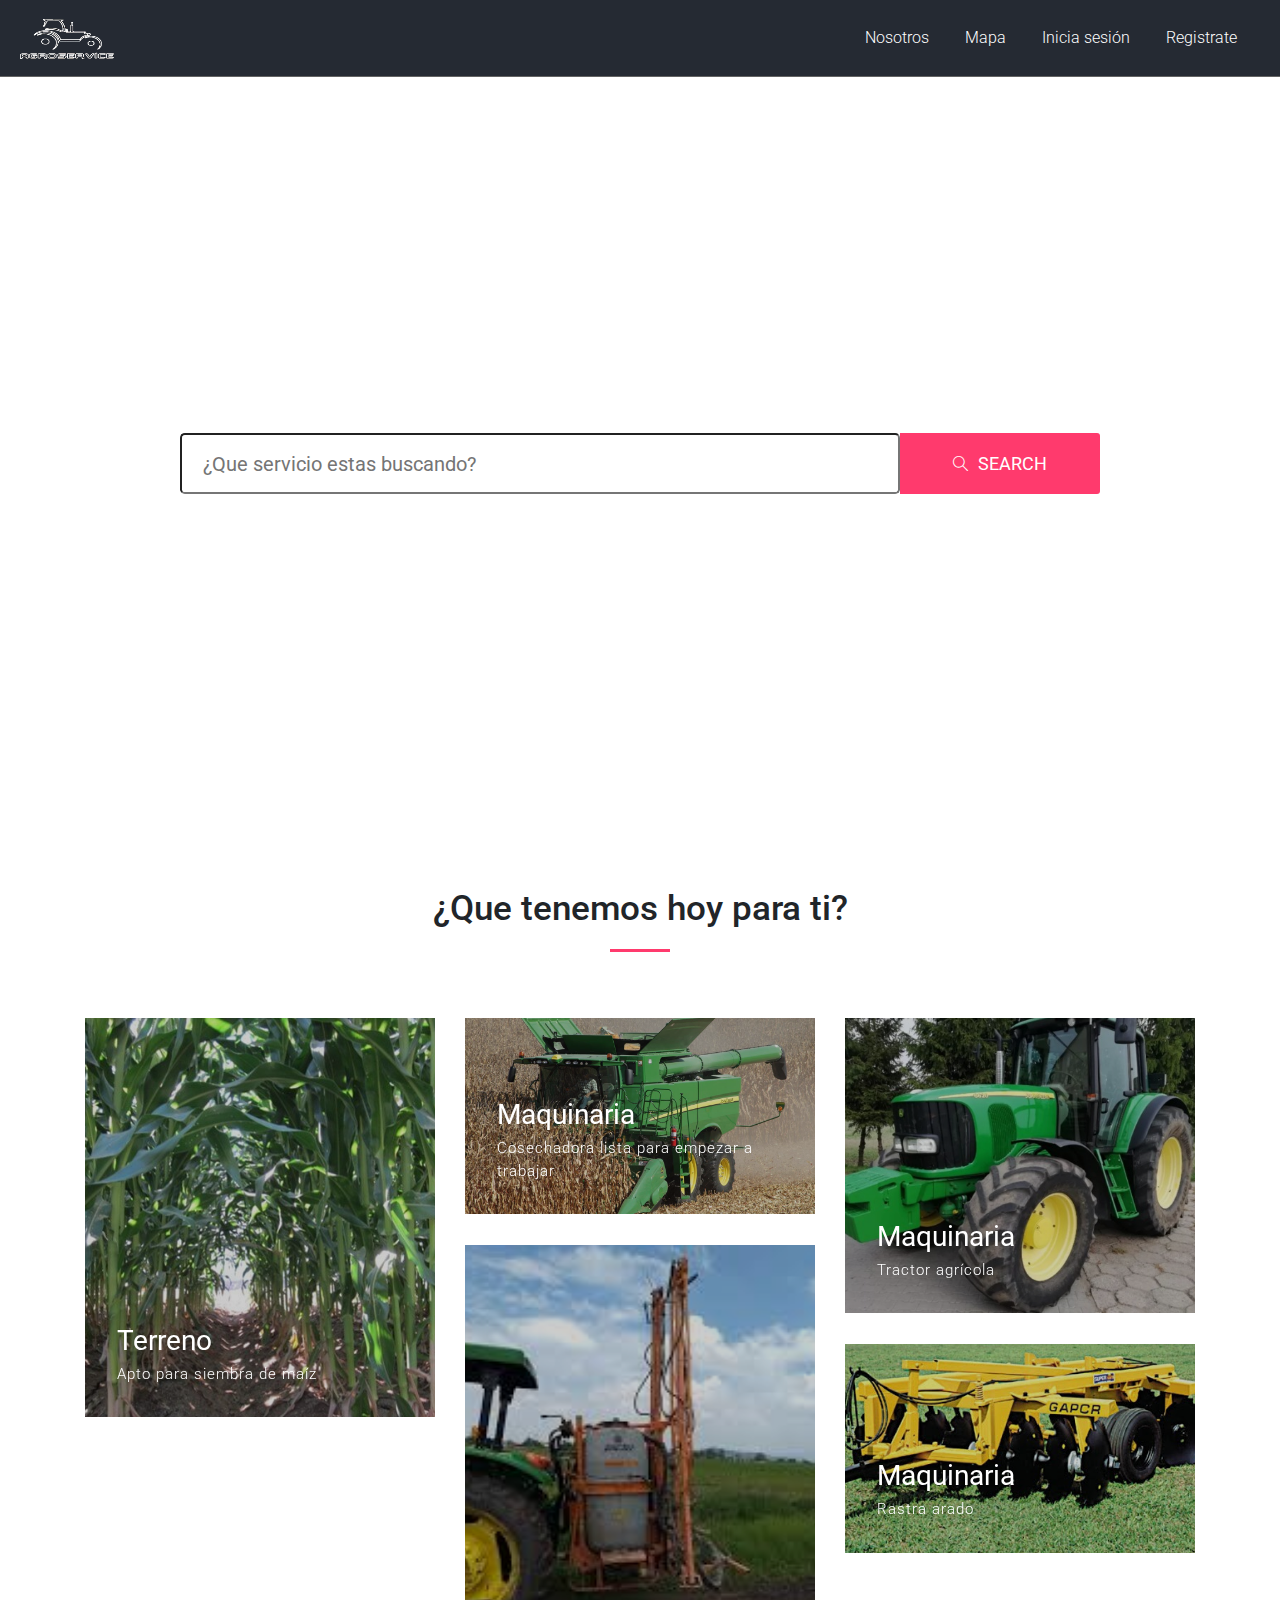
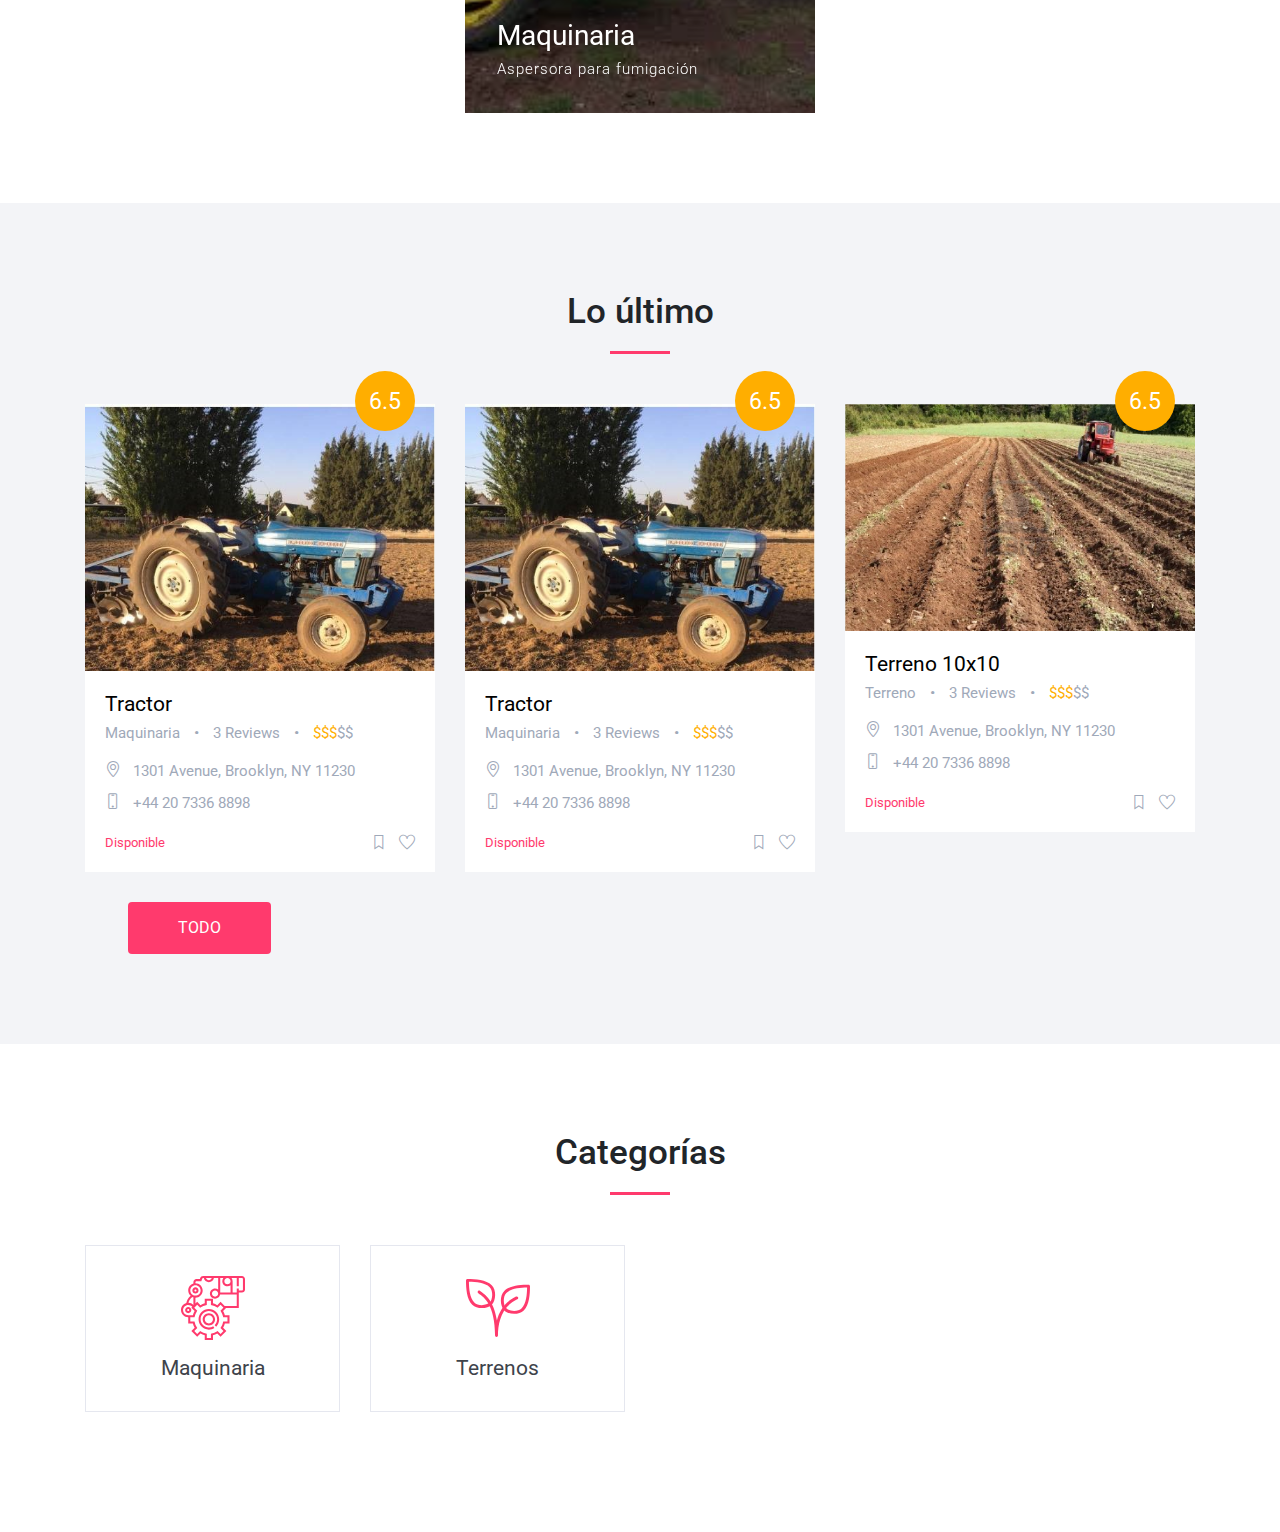
==== commit 326167b0: "JUST ADD THE MAP URL" ====
--- a/index.html
+++ b/index.html
@@ -42,7 +42,7 @@
                                       <a class="nav-link" href="#">Nosotros</a>
                                   </li>
                                   <li class="nav-item">
-                                      <a class="nav-link" href="#">Mapa</a>
+                                      <a class="nav-link" href="./map.html">Mapa</a>
                                   </li>
                                     <li class="nav-item active">
                                         <a class="nav-link" href="#">Inicia sesión</a>
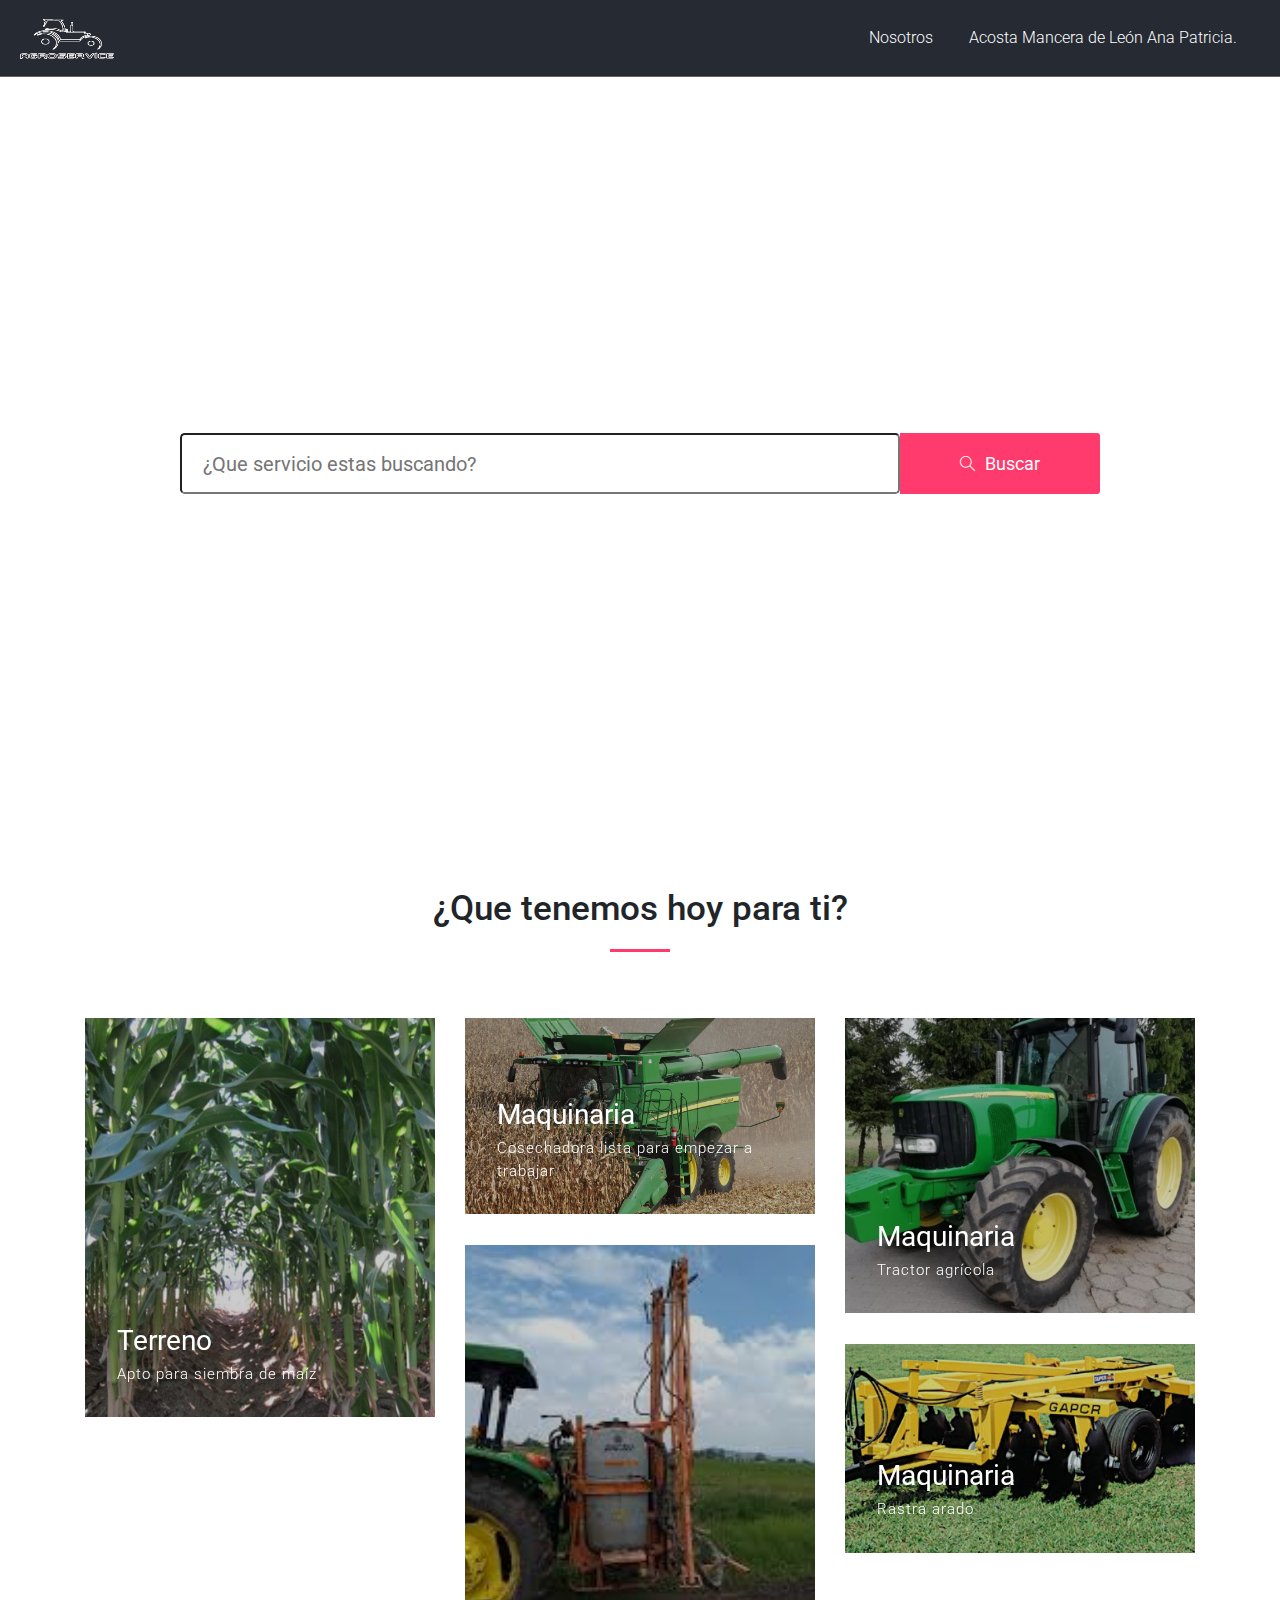
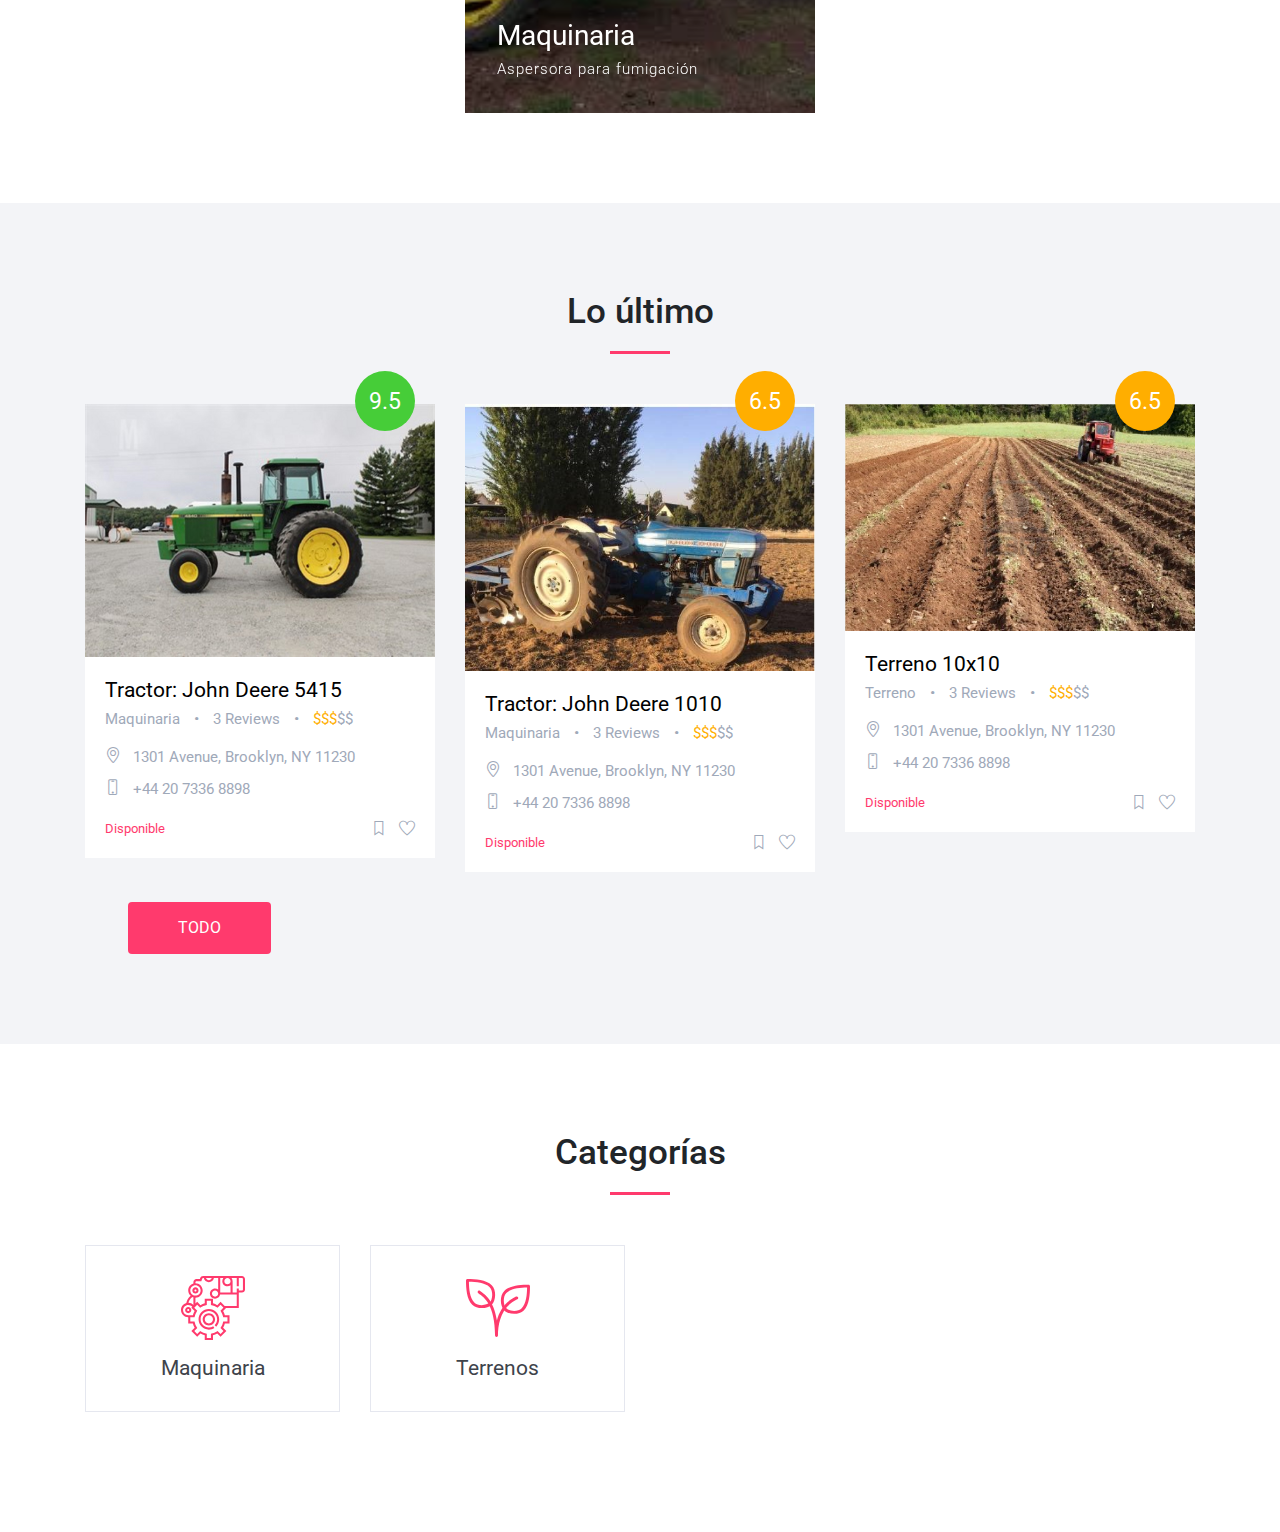
==== commit b2242e0c: "THIS IS NOW THE LAST ONE, I CAN't WRITE MORE CODE" ====
--- a/index.html
+++ b/index.html
@@ -9,7 +9,7 @@
     <meta name="description" content="#">
     <meta name="keywords" content="#">
     <!-- Page Title -->
-    <title>Listing &amp; Directory Website Template</title>
+    <title>AgroService</title>
     <!-- Bootstrap CSS -->
     <link rel="stylesheet" href="css/bootstrap.min.css">
     <!-- Google Fonts -->
@@ -39,16 +39,10 @@
                             <div class="collapse navbar-collapse justify-content-end is-sticky" id="navbarNavDropdown">
                                 <ul class="navbar-nav">
                                   <li class="nav-item">
-                                      <a class="nav-link" href="#">Nosotros</a>
-                                  </li>
-                                  <li class="nav-item">
-                                      <a class="nav-link" href="./map.html">Mapa</a>
+                                      <a class="nav-link" href="nosotros.html">Nosotros</a>
                                   </li>
                                     <li class="nav-item active">
-                                        <a class="nav-link" href="#">Inicia sesión</a>
-                                    </li>
-                                    <li class="nav-item">
-                                        <a class="nav-link" href="#">Registrate</a>
+                                        <a class="nav-link" href="#">Acosta Mancera de León Ana Patricia.</a>
                                     </li>
                                 </ul>
                             </div>
@@ -75,10 +69,10 @@
                         </div>
                         <div class="row d-flex justify-content-center">
                             <div class="col-md-10">
-                                <form class="form-wrap mt-4">
+                                <form class="form-wrap mt-4" method="post" action="./search.html">
                                     <div class="btn-group" role="group" aria-label="Basic example">
                                         <input type="text" placeholder=" ¿Que servicio estas buscando?" class="btn-lg btn-block">
-                                        <button type="submit" class="btn-form"><span class="icon-magnifier search-icon"></span>SEARCH<i class="pe-7s-angle-right"></i></button>
+                                        <button type="submit" class="btn-form"><span class="icon-magnifier search-icon"></span>Buscar<i class="pe-7s-angle-right"></i></button>
                                     </div>
                                 </form>
 
@@ -197,10 +191,10 @@
                 <div class="col-md-4 featured-responsive">
                     <div class="featured-place-wrap">
                         <a href="detail.html">
-                            <img src="images/img1.jpg" class="img-fluid" alt="#">
-                            <span class="featured-rating-orange">6.5</span>
+                            <img src="images/john deere 5415 (2).jfif" class="img-fluid" alt="#">
+                            <span class="featured-rating-green">9.5</span>
                             <div class="featured-title-box">
-                                <h6>Tractor</h6>
+                                <h6>Tractor: John Deere 5415</h6>
                                 <p>Maquinaria </p> <span>• </span>
                                 <p>3 Reviews</p> <span> • </span>
                                 <p><span>$$$</span>$$</p>
@@ -228,7 +222,7 @@
                             <img src="images/img1.jpg" class="img-fluid" alt="#">
                             <span class="featured-rating-orange">6.5</span>
                             <div class="featured-title-box">
-                                <h6>Tractor</h6>
+                                <h6>Tractor: John Deere 1010</h6>
                                 <p>Maquinaria </p> <span>• </span>
                                 <p>3 Reviews</p> <span> • </span>
                                 <p><span>$$$</span>$$</p>
